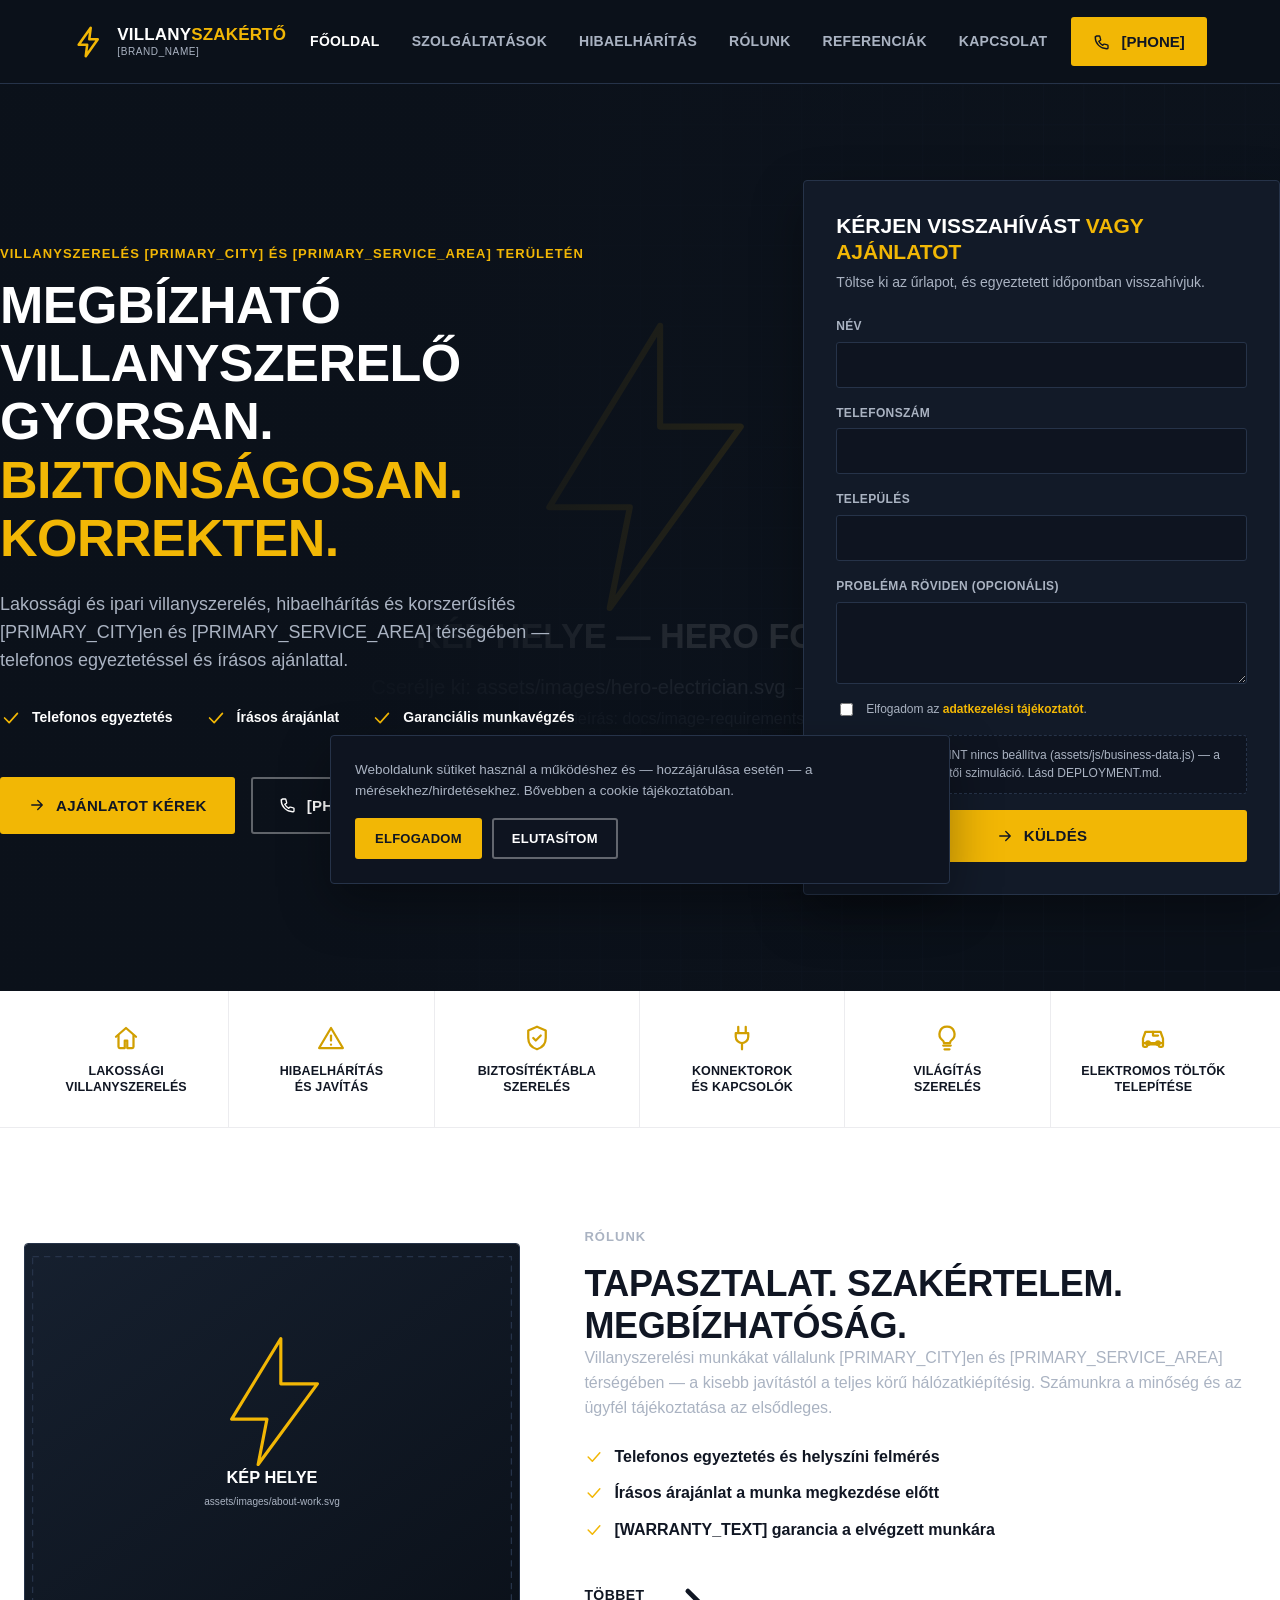
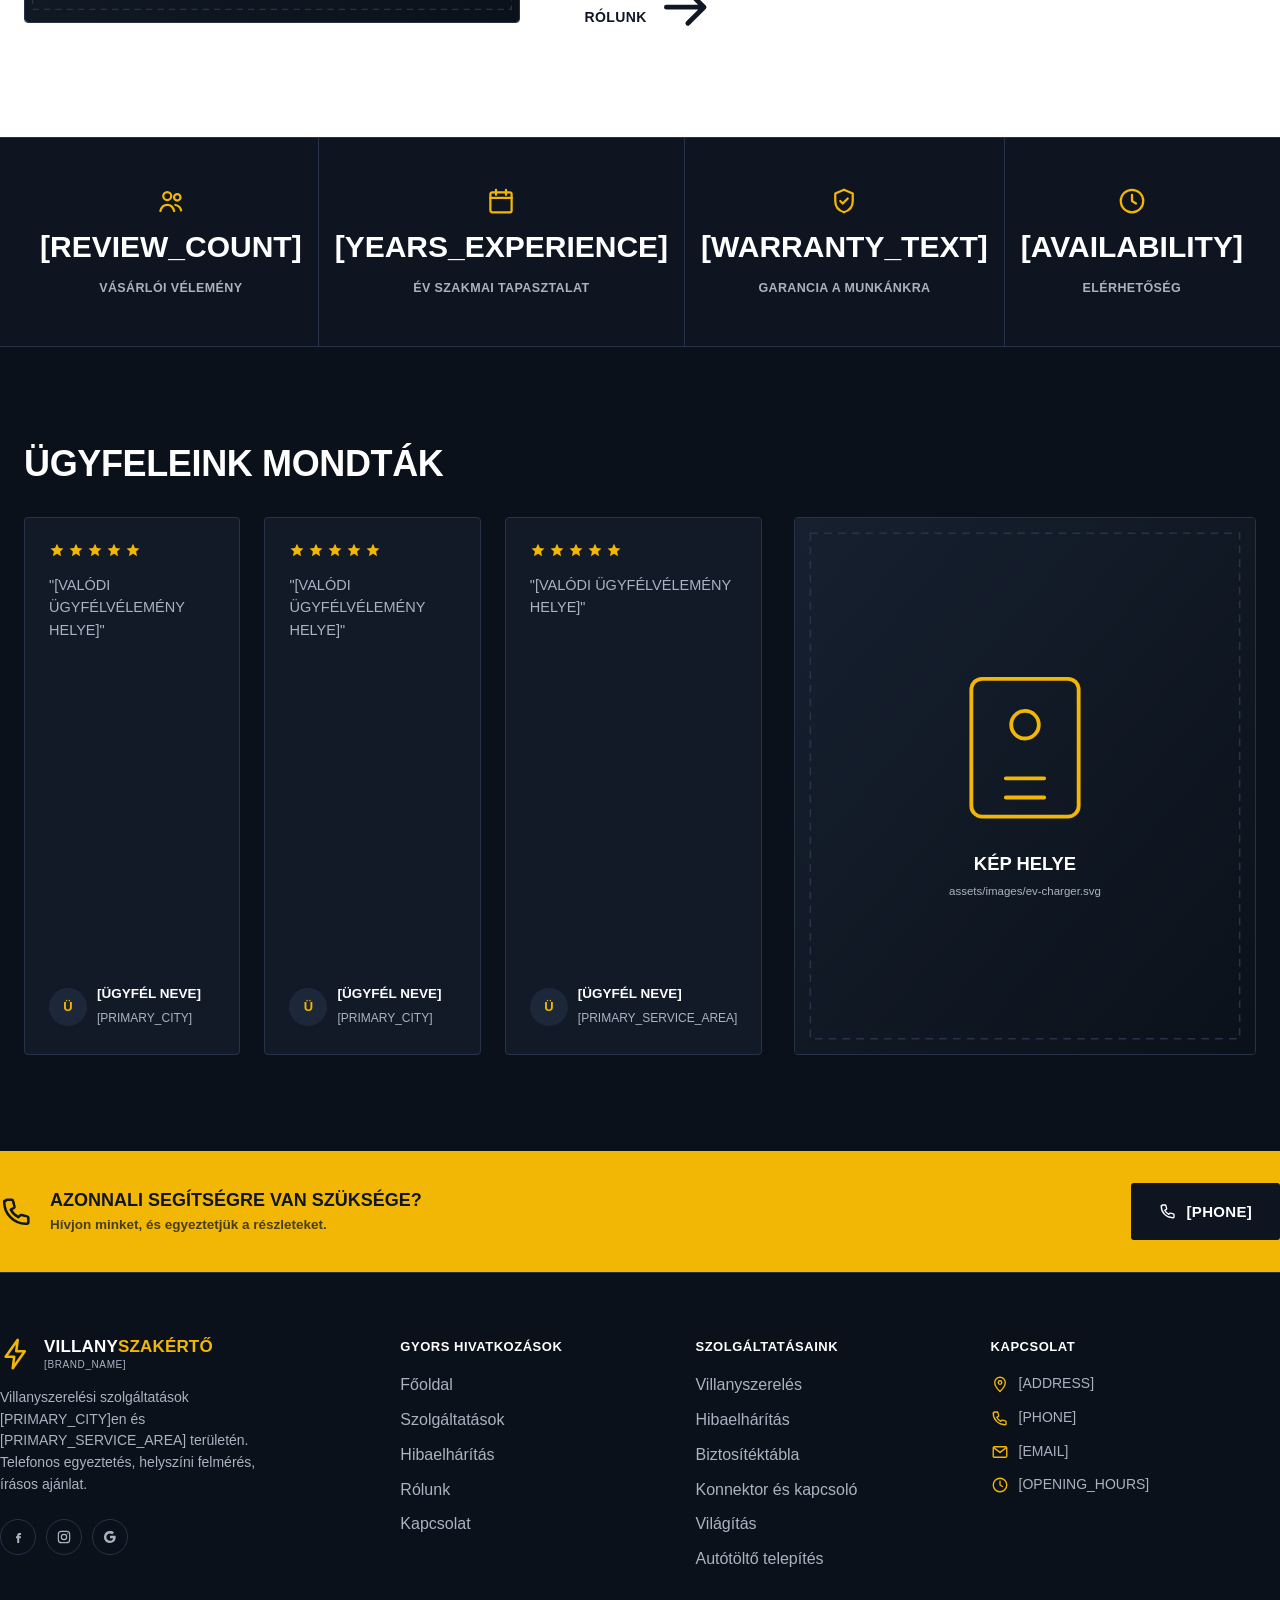
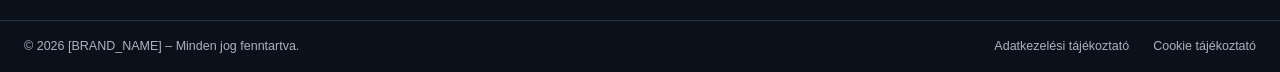
==== index.html @ 0c4ce2d0 "Initial commit: production-ready villanyszerelő Google Ads landing site Static HTML/CSS/vanilla-JS s" ====
<!DOCTYPE html>
<html lang="hu" class="no-js">
<head>
    <meta charset="UTF-8">
    <meta name="viewport" content="width=device-width, initial-scale=1">
    <title>Villanyszerelő [PRIMARY_CITY] | [BRAND_NAME]</title>
    <meta name="description" content="Megbízható villanyszerelés [PRIMARY_CITY]en és [PRIMARY_SERVICE_AREA] területén. Lakossági és ipari munkák, hibaelhárítás. Kérjen ajánlatot vagy hívjon minket.">
    <link rel="canonical" href="https://[DOMAIN]/">
    <meta name="robots" content="index,follow">
    <meta property="og:type" content="website">
    <meta property="og:title" content="Villanyszerelő [PRIMARY_CITY] | [BRAND_NAME]">
    <meta property="og:description" content="Megbízható villanyszerelés [PRIMARY_CITY]en és [PRIMARY_SERVICE_AREA] területén. Lakossági és ipari munkák, hibaelhárítás. Kérjen ajánlatot vagy hívjon minket.">
    <meta property="og:url" content="https://[DOMAIN]/">
    <meta property="og:locale" content="hu_HU">
    <meta name="theme-color" content="#0e1420">
    <link rel="icon" href="data:,">
    <link rel="stylesheet" href="/assets/css/styles.css">
    <script>(function(w,d,s,l,i){w[l]=w[l]||[];w[l].push({'gtm.start':new Date().getTime(),event:'gtm.js'});var f=d.getElementsByTagName(s)[0],j=d.createElement(s),dl=l!='dataLayer'?'&l='+l:'';j.async=true;j.src='https://www.googletagmanager.com/gtm.js?id='+i+dl;f.parentNode.insertBefore(j,f);})(window,document,'script','dataLayer','[GTM_ID]');</script>
    <script type="application/ld+json">{
  "@context": "https://schema.org",
  "@type": "Electrician",
  "name": "[BRAND_NAME]",
  "image": "https://[DOMAIN]/assets/images/hero-electrician.jpg",
  "telephone": "[PHONE_TEL]",
  "email": "[EMAIL]",
  "address": {
    "@type": "PostalAddress",
    "streetAddress": "[ADDRESS]",
    "addressLocality": "[PRIMARY_CITY]",
    "addressRegion": "[COUNTY_OR_REGION]",
    "addressCountry": "HU"
  },
  "areaServed": [
    "[PRIMARY_CITY]",
    "[PRIMARY_SERVICE_AREA]"
  ],
  "url": "https://[DOMAIN]/",
  "openingHours": "[OPENING_HOURS]"
}</script>
    <script type="application/ld+json">{
  "@context": "https://schema.org",
  "@type": "WebSite",
  "name": "[BRAND_NAME]",
  "url": "https://[DOMAIN]/"
}</script>
</head>
<body data-page-type="home">
  <a class="skip-link" href="#main">Ugrás a tartalomra</a>
  <noscript><iframe src="https://www.googletagmanager.com/ns.html?id=[GTM_ID]" height="0" width="0" style="display:none;visibility:hidden"></iframe></noscript>
  <header class="site-header">
    <div class="container site-header__inner">
      <a class="brand" href="/" aria-label="[BRAND_NAME] - főoldal">
        <svg class="brand__mark" viewBox="0 0 24 24" fill="none" stroke="currentColor" stroke-width="1.8" stroke-linecap="round" stroke-linejoin="round" aria-hidden="true" focusable="false"><path d="M12.5 2 4 14h6l-1 8 8.5-12h-6z" stroke-linejoin="round"/></svg>
        <span class="brand__text">
          <span class="brand__name">VILLANY<span>SZAKÉRTŐ</span></span>
          <span class="brand__sub">[BRAND_NAME]</span>
        </span>
      </a>
      <nav class="main-nav" aria-label="Fő navigáció">
        <ul class="main-nav__list">
            <li><a href="/" aria-current="page">Főoldal</a></li>
            <li><a href="/#szolgaltatasok">Szolgáltatások</a></li>
            <li><a href="/hibaelharitas/">Hibaelhárítás</a></li>
            <li><a href="/rolunk/">Rólunk</a></li>
            <li><a href="/#referenciak">Referenciák</a></li>
            <li><a href="/kapcsolat/">Kapcsolat</a></li>
        </ul>
      </nav>
      <div class="header-actions">
        <a class="header-phone" href="tel:[PHONE_TEL]" data-track="phone_click" data-location="header">
          <svg viewBox="0 0 24 24" fill="none" stroke="currentColor" stroke-width="1.8" stroke-linecap="round" stroke-linejoin="round" aria-hidden="true" focusable="false"><path d="M4 5c0-.6.4-1 1-1h3.2c.5 0 .9.3 1 .8l1 4a1 1 0 0 1-.3 1L7.6 11a13 13 0 0 0 5.4 5.4l1.2-1.3a1 1 0 0 1 1-.3l4 1c.5.1.8.5.8 1V20c0 .6-.4 1-1 1h-1C10 21 3 14 3 6V5z"/></svg>
          <span class="header-phone__text">[PHONE]</span>
        </a>
        <button type="button" class="nav-toggle" data-nav-toggle aria-expanded="false" aria-controls="mobile-nav" aria-label="Menü megnyitása">
          <svg viewBox="0 0 24 24" fill="none" stroke="currentColor" stroke-width="1.8" stroke-linecap="round" stroke-linejoin="round" aria-hidden="true" focusable="false" class="icon-open"><path d="M3 6h18M3 12h18M3 18h18"/></svg>
          <svg viewBox="0 0 24 24" fill="none" stroke="currentColor" stroke-width="1.8" stroke-linecap="round" stroke-linejoin="round" aria-hidden="true" focusable="false" class="icon-close"><path d="m5 5 14 14M19 5 5 19"/></svg>
        </button>
      </div>
    </div>
  </header>
  <nav id="mobile-nav" class="mobile-nav" data-mobile-nav aria-label="Mobil navigáció">
    <ul class="mobile-nav__list">
      <li><a href="/" aria-current="page">Főoldal</a></li>
            <li><a href="/#szolgaltatasok">Szolgáltatások</a></li>
            <li><a href="/hibaelharitas/">Hibaelhárítás</a></li>
            <li><a href="/rolunk/">Rólunk</a></li>
            <li><a href="/#referenciak">Referenciák</a></li>
            <li><a href="/kapcsolat/">Kapcsolat</a></li>
    </ul>
    <div class="mobile-nav__cta">
      <a class="btn btn--yellow btn--block" href="tel:[PHONE_TEL]" data-track="phone_click" data-location="mobile_nav"><svg viewBox="0 0 24 24" fill="none" stroke="currentColor" stroke-width="1.8" stroke-linecap="round" stroke-linejoin="round" aria-hidden="true" focusable="false"><path d="M4 5c0-.6.4-1 1-1h3.2c.5 0 .9.3 1 .8l1 4a1 1 0 0 1-.3 1L7.6 11a13 13 0 0 0 5.4 5.4l1.2-1.3a1 1 0 0 1 1-.3l4 1c.5.1.8.5.8 1V20c0 .6-.4 1-1 1h-1C10 21 3 14 3 6V5z"/></svg>[PHONE]</a>
      <a class="btn btn--outline btn--block" href="/kapcsolat/" data-track="cta_click" data-location="mobile_nav" data-button-type="quote">Ajánlatot kérek</a>
    </div>
  </nav>
  <main id="main">
  <section class="hero">
    <div class="hero__bg" style="background-image:url('/assets/images/hero-electrician.svg')" role="img" aria-label="Villanyszerelő munka közben egy nyitott biztosítéktáblánál (csere előtti helyőrző kép)"></div>
    <div class="hero__scrim"></div>
    <div class="container hero__inner">
      <div class="hero__content">
        <p class="eyebrow">Villanyszerelés [PRIMARY_CITY] és [PRIMARY_SERVICE_AREA] területén</p>
        <h1 class="hero__headline">Megbízható villanyszerelő<br>gyorsan. <mark>biztonságosan.</mark><br><mark>korrekten.</mark></h1>
        <p class="hero__lead">Lakossági és ipari villanyszerelés, hibaelhárítás és korszerűsítés [PRIMARY_CITY]en és [PRIMARY_SERVICE_AREA] térségében — telefonos egyeztetéssel és írásos ajánlattal.</p>
        <div class="hero__badges">
          <div class="hero__badge"><svg viewBox="0 0 24 24" fill="none" stroke="currentColor" stroke-width="1.8" stroke-linecap="round" stroke-linejoin="round" aria-hidden="true" focusable="false"><path d="m5 12 5 5 9-10"/></svg><span>Telefonos egyeztetés</span></div>
          <div class="hero__badge"><svg viewBox="0 0 24 24" fill="none" stroke="currentColor" stroke-width="1.8" stroke-linecap="round" stroke-linejoin="round" aria-hidden="true" focusable="false"><path d="m5 12 5 5 9-10"/></svg><span>Írásos árajánlat</span></div>
          <div class="hero__badge"><svg viewBox="0 0 24 24" fill="none" stroke="currentColor" stroke-width="1.8" stroke-linecap="round" stroke-linejoin="round" aria-hidden="true" focusable="false"><path d="m5 12 5 5 9-10"/></svg><span>Garanciális munkavégzés</span></div>
        </div>
        <div class="hero__ctas">
          <a class="btn btn--yellow" href="/kapcsolat/" data-track="quote_request" data-location="hero"><svg viewBox="0 0 24 24" fill="none" stroke="currentColor" stroke-width="1.8" stroke-linecap="round" stroke-linejoin="round" aria-hidden="true" focusable="false"><path d="M5 12h14M13 6l6 6-6 6"/></svg>Ajánlatot kérek</a>
          <a class="btn btn--outline" href="tel:[PHONE_TEL]" data-track="phone_click" data-location="hero"><svg viewBox="0 0 24 24" fill="none" stroke="currentColor" stroke-width="1.8" stroke-linecap="round" stroke-linejoin="round" aria-hidden="true" focusable="false"><path d="M4 5c0-.6.4-1 1-1h3.2c.5 0 .9.3 1 .8l1 4a1 1 0 0 1-.3 1L7.6 11a13 13 0 0 0 5.4 5.4l1.2-1.3a1 1 0 0 1 1-.3l4 1c.5.1.8.5.8 1V20c0 .6-.4 1-1 1h-1C10 21 3 14 3 6V5z"/></svg>[PHONE]</a>
        </div>
      </div>
      <div class="hero-panel">
      <p class="hero-panel__title">Kérjen visszahívást <span>vagy ajánlatot</span></p>
      <p class="hero-panel__desc">Töltse ki az űrlapot, és egyeztetett időpontban visszahívjuk.</p>
      <form class="lead-form" id="hero-form" data-lead-form novalidate>
        <div class="form-field">
          <label for="hero-form-name">Név</label>
          <input type="text" id="hero-form-name" name="name" autocomplete="name" required>
          <span class="form-field__error">Adja meg a nevét.</span>
        </div>
        <div class="form-field">
          <label for="hero-form-phone">Telefonszám</label>
          <input type="tel" id="hero-form-phone" name="phone" inputmode="tel" autocomplete="tel" required>
          <span class="form-field__error">Adja meg a telefonszámát.</span>
        </div>
        <div class="form-field">
          <label for="hero-form-city">Település</label>
          <input type="text" id="hero-form-city" name="city" autocomplete="address-level2">
        </div>
        <div class="form-field">
          <label for="hero-form-message">Probléma röviden (opcionális)</label>
          <textarea id="hero-form-message" name="message" rows="3"></textarea>
        </div>
        <label class="form-consent">
          <input type="checkbox" name="consent" required>
          <span>Elfogadom az <a href="/adatvedelem/">adatkezelési tájékoztatót</a>.</span>
        </label>
        <div class="form-note" data-form-devnote>⚠ FORM_ENDPOINT nincs beállítva (assets/js/business-data.js) — a küldés csak fejlesztői szimuláció. Lásd DEPLOYMENT.md.</div>
        <div class="form-status" data-form-status role="status" aria-live="polite"></div>
        <button type="submit" class="btn btn--yellow btn--block"><svg viewBox="0 0 24 24" fill="none" stroke="currentColor" stroke-width="1.8" stroke-linecap="round" stroke-linejoin="round" aria-hidden="true" focusable="false"><path d="M5 12h14M13 6l6 6-6 6"/></svg>Küldés</button>
      </form>
    </div>
    </div>
  </section>

  <section class="service-strip" id="szolgaltatasok">
    <div class="container">
      <div class="service-strip__grid">
        <a class="service-strip__item" href="/villanyszereles/" data-track="service_click" data-service="villanyszereles" data-location="service_strip">
          <svg viewBox="0 0 24 24" fill="none" stroke="currentColor" stroke-width="1.8" stroke-linecap="round" stroke-linejoin="round" aria-hidden="true" focusable="false"><path d="M4 11 12 4l8 7"/><path d="M6 10v9a1 1 0 0 0 1 1h4v-6h2v6h4a1 1 0 0 0 1-1v-9"/></svg>
          <span>LAKOSSÁGI<br>VILLANYSZERELÉS</span>
        </a>
        <a class="service-strip__item" href="/hibaelharitas/" data-track="service_click" data-service="hibaelharitas" data-location="service_strip">
          <svg viewBox="0 0 24 24" fill="none" stroke="currentColor" stroke-width="1.8" stroke-linecap="round" stroke-linejoin="round" aria-hidden="true" focusable="false"><path d="M12 4 2.5 20h19L12 4z" stroke-linejoin="round"/><path d="M12 10v4"/><path d="M12 17.2v.1"/></svg>
          <span>HIBAELHÁRÍTÁS<br>ÉS JAVÍTÁS</span>
        </a>
        <a class="service-strip__item" href="/biztositektabla/" data-track="service_click" data-service="biztositektabla" data-location="service_strip">
          <svg viewBox="0 0 24 24" fill="none" stroke="currentColor" stroke-width="1.8" stroke-linecap="round" stroke-linejoin="round" aria-hidden="true" focusable="false"><path d="M12 3l7 3v6c0 4.6-3 7.8-7 9-4-1.2-7-4.4-7-9V6z"/><path d="m9 12 2 2 4-4"/></svg>
          <span>BIZTOSÍTÉKTÁBLA<br>SZERELÉS</span>
        </a>
        <a class="service-strip__item" href="/konnektor-kapcsolo/" data-track="service_click" data-service="konnektor-kapcsolo" data-location="service_strip">
          <svg viewBox="0 0 24 24" fill="none" stroke="currentColor" stroke-width="1.8" stroke-linecap="round" stroke-linejoin="round" aria-hidden="true" focusable="false"><path d="M9 3v5M15 3v5M7 8h10v3a5 5 0 0 1-10 0V8z"/><path d="M12 16v5"/></svg>
          <span>KONNEKTOROK<br>ÉS KAPCSOLÓK</span>
        </a>
        <a class="service-strip__item" href="/vilagitas/" data-track="service_click" data-service="vilagitas" data-location="service_strip">
          <svg viewBox="0 0 24 24" fill="none" stroke="currentColor" stroke-width="1.8" stroke-linecap="round" stroke-linejoin="round" aria-hidden="true" focusable="false"><path d="M9 18h6M10 21h4"/><path d="M12 3a6 6 0 0 0-3.5 10.9c.6.4 1 1.1 1 1.9V16h5v-.2c0-.8.4-1.5 1-1.9A6 6 0 0 0 12 3z"/></svg>
          <span>VILÁGÍTÁS<br>SZERELÉS</span>
        </a>
        <a class="service-strip__item" href="/elektromos-auto-tolto/" data-track="service_click" data-service="elektromos-auto-tolto" data-location="service_strip">
          <svg viewBox="0 0 24 24" fill="none" stroke="currentColor" stroke-width="1.8" stroke-linecap="round" stroke-linejoin="round" aria-hidden="true" focusable="false"><path d="M4 16v-3.5L6 7h12l2 5.5V16"/><path d="M4 16h16v2a1 1 0 0 1-1 1h-1.5a1 1 0 0 1-1-1v-1h-9v1a1 1 0 0 1-1 1H5a1 1 0 0 1-1-1z"/><circle cx="8" cy="16" r="1.4"/><circle cx="16" cy="16" r="1.4"/><path d="M12 7v3h4"/></svg>
          <span>ELEKTROMOS TÖLTŐK<br>TELEPÍTÉSE</span>
        </a>
      </div>
    </div>
  </section>

  <section class="section" aria-labelledby="about-heading">
    <div class="container about-grid">
      <div class="about-grid__media">
        <img src="/assets/images/about-work.svg" alt="Villanyszerelő dolgozik egy nyitott kapcsolószekrénynél" width="640" height="480" loading="lazy">
      </div>
      <div class="about-grid__body">
        <p class="eyebrow">Rólunk</p>
        <h2 class="section-title" id="about-heading">Tapasztalat. Szakértelem.<br>Megbízhatóság.</h2>
        <p>Villanyszerelési munkákat vállalunk [PRIMARY_CITY]en és [PRIMARY_SERVICE_AREA] térségében — a kisebb javítástól a teljes körű hálózatkiépítésig. Számunkra a minőség és az ügyfél tájékoztatása az elsődleges.</p>
        <ul class="check-list">
          <li><svg viewBox="0 0 24 24" fill="none" stroke="currentColor" stroke-width="1.8" stroke-linecap="round" stroke-linejoin="round" aria-hidden="true" focusable="false"><path d="m5 12 5 5 9-10"/></svg><span>Telefonos egyeztetés és helyszíni felmérés</span></li>
          <li><svg viewBox="0 0 24 24" fill="none" stroke="currentColor" stroke-width="1.8" stroke-linecap="round" stroke-linejoin="round" aria-hidden="true" focusable="false"><path d="m5 12 5 5 9-10"/></svg><span>Írásos árajánlat a munka megkezdése előtt</span></li>
          <li><svg viewBox="0 0 24 24" fill="none" stroke="currentColor" stroke-width="1.8" stroke-linecap="round" stroke-linejoin="round" aria-hidden="true" focusable="false"><path d="m5 12 5 5 9-10"/></svg><span>[WARRANTY_TEXT] garancia a elvégzett munkára</span></li>
        </ul>
        <a class="text-link text-link--dark" href="/rolunk/">Többet rólunk <svg viewBox="0 0 24 24" fill="none" stroke="currentColor" stroke-width="1.8" stroke-linecap="round" stroke-linejoin="round" aria-hidden="true" focusable="false"><path d="M5 12h14M13 6l6 6-6 6"/></svg></a>
      </div>
    </div>
  </section>

  <section class="stats-row" aria-label="Számokban">
    <div class="container">
      <div class="stats-row__grid">
        <div class="stats-row__item"><svg viewBox="0 0 24 24" fill="none" stroke="currentColor" stroke-width="1.8" stroke-linecap="round" stroke-linejoin="round" aria-hidden="true" focusable="false"><circle cx="9" cy="8" r="3.2"/><path d="M3.5 20c.8-3.3 3-5 5.5-5s4.7 1.7 5.5 5"/><circle cx="17" cy="9" r="2.6"/><path d="M15.5 15.2c2.3.3 4 1.8 4.6 4.3"/></svg><span class="stats-row__number">[REVIEW_COUNT]</span><span class="stats-row__label">Vásárlói vélemény</span></div>
        <div class="stats-row__item"><svg viewBox="0 0 24 24" fill="none" stroke="currentColor" stroke-width="1.8" stroke-linecap="round" stroke-linejoin="round" aria-hidden="true" focusable="false"><rect x="3.5" y="5" width="17" height="16" rx="1.5"/><path d="M3.5 9.5h17M8 3v4M16 3v4"/></svg><span class="stats-row__number">[YEARS_EXPERIENCE]</span><span class="stats-row__label">Év szakmai tapasztalat</span></div>
        <div class="stats-row__item"><svg viewBox="0 0 24 24" fill="none" stroke="currentColor" stroke-width="1.8" stroke-linecap="round" stroke-linejoin="round" aria-hidden="true" focusable="false"><path d="M12 3l7 3v6c0 4.6-3 7.8-7 9-4-1.2-7-4.4-7-9V6z"/><path d="m9 12 2 2 4-4"/></svg><span class="stats-row__number">[WARRANTY_TEXT]</span><span class="stats-row__label">Garancia a munkánkra</span></div>
        <div class="stats-row__item"><svg viewBox="0 0 24 24" fill="none" stroke="currentColor" stroke-width="1.8" stroke-linecap="round" stroke-linejoin="round" aria-hidden="true" focusable="false"><circle cx="12" cy="12" r="9"/><path d="M12 7v5l3.2 2"/></svg><span class="stats-row__number">[AVAILABILITY]</span><span class="stats-row__label">Elérhetőség</span></div>
      </div>
    </div>
  </section>

  <section class="section testimonials" id="referenciak" aria-labelledby="testimonials-heading">
    <div class="container">
      <div class="section-head">
        <h2 class="section-title section-title--light" id="testimonials-heading">Ügyfeleink mondták</h2>
      </div>
      <div class="testimonials__layout">
        <div class="testimonials__cards">
          <div class="testimonial-card">
              <div class="testimonial-card__stars"><svg viewBox="0 0 24 24" fill="currentColor" aria-hidden="true" focusable="false"><path d="M12 2.5l2.9 6.4 6.9.7-5.2 4.7 1.5 6.9L12 17.8 5.9 21.2l1.5-6.9-5.2-4.7 6.9-.7z"/></svg><svg viewBox="0 0 24 24" fill="currentColor" aria-hidden="true" focusable="false"><path d="M12 2.5l2.9 6.4 6.9.7-5.2 4.7 1.5 6.9L12 17.8 5.9 21.2l1.5-6.9-5.2-4.7 6.9-.7z"/></svg><svg viewBox="0 0 24 24" fill="currentColor" aria-hidden="true" focusable="false"><path d="M12 2.5l2.9 6.4 6.9.7-5.2 4.7 1.5 6.9L12 17.8 5.9 21.2l1.5-6.9-5.2-4.7 6.9-.7z"/></svg><svg viewBox="0 0 24 24" fill="currentColor" aria-hidden="true" focusable="false"><path d="M12 2.5l2.9 6.4 6.9.7-5.2 4.7 1.5 6.9L12 17.8 5.9 21.2l1.5-6.9-5.2-4.7 6.9-.7z"/></svg><svg viewBox="0 0 24 24" fill="currentColor" aria-hidden="true" focusable="false"><path d="M12 2.5l2.9 6.4 6.9.7-5.2 4.7 1.5 6.9L12 17.8 5.9 21.2l1.5-6.9-5.2-4.7 6.9-.7z"/></svg></div>
              <p class="testimonial-card__quote">"[VALÓDI ÜGYFÉLVÉLEMÉNY HELYE]"</p>
              <div class="testimonial-card__author">
                <span class="testimonial-card__avatar" aria-hidden="true">Ü</span>
                <span>
                  <span class="testimonial-card__name" style="display:block">[ÜGYFÉL NEVE]</span>
                  <span class="testimonial-card__loc">[PRIMARY_CITY]</span>
                </span>
              </div>
            </div>
          <div class="testimonial-card">
              <div class="testimonial-card__stars"><svg viewBox="0 0 24 24" fill="currentColor" aria-hidden="true" focusable="false"><path d="M12 2.5l2.9 6.4 6.9.7-5.2 4.7 1.5 6.9L12 17.8 5.9 21.2l1.5-6.9-5.2-4.7 6.9-.7z"/></svg><svg viewBox="0 0 24 24" fill="currentColor" aria-hidden="true" focusable="false"><path d="M12 2.5l2.9 6.4 6.9.7-5.2 4.7 1.5 6.9L12 17.8 5.9 21.2l1.5-6.9-5.2-4.7 6.9-.7z"/></svg><svg viewBox="0 0 24 24" fill="currentColor" aria-hidden="true" focusable="false"><path d="M12 2.5l2.9 6.4 6.9.7-5.2 4.7 1.5 6.9L12 17.8 5.9 21.2l1.5-6.9-5.2-4.7 6.9-.7z"/></svg><svg viewBox="0 0 24 24" fill="currentColor" aria-hidden="true" focusable="false"><path d="M12 2.5l2.9 6.4 6.9.7-5.2 4.7 1.5 6.9L12 17.8 5.9 21.2l1.5-6.9-5.2-4.7 6.9-.7z"/></svg><svg viewBox="0 0 24 24" fill="currentColor" aria-hidden="true" focusable="false"><path d="M12 2.5l2.9 6.4 6.9.7-5.2 4.7 1.5 6.9L12 17.8 5.9 21.2l1.5-6.9-5.2-4.7 6.9-.7z"/></svg></div>
              <p class="testimonial-card__quote">"[VALÓDI ÜGYFÉLVÉLEMÉNY HELYE]"</p>
              <div class="testimonial-card__author">
                <span class="testimonial-card__avatar" aria-hidden="true">Ü</span>
                <span>
                  <span class="testimonial-card__name" style="display:block">[ÜGYFÉL NEVE]</span>
                  <span class="testimonial-card__loc">[PRIMARY_CITY]</span>
                </span>
              </div>
            </div>
          <div class="testimonial-card">
              <div class="testimonial-card__stars"><svg viewBox="0 0 24 24" fill="currentColor" aria-hidden="true" focusable="false"><path d="M12 2.5l2.9 6.4 6.9.7-5.2 4.7 1.5 6.9L12 17.8 5.9 21.2l1.5-6.9-5.2-4.7 6.9-.7z"/></svg><svg viewBox="0 0 24 24" fill="currentColor" aria-hidden="true" focusable="false"><path d="M12 2.5l2.9 6.4 6.9.7-5.2 4.7 1.5 6.9L12 17.8 5.9 21.2l1.5-6.9-5.2-4.7 6.9-.7z"/></svg><svg viewBox="0 0 24 24" fill="currentColor" aria-hidden="true" focusable="false"><path d="M12 2.5l2.9 6.4 6.9.7-5.2 4.7 1.5 6.9L12 17.8 5.9 21.2l1.5-6.9-5.2-4.7 6.9-.7z"/></svg><svg viewBox="0 0 24 24" fill="currentColor" aria-hidden="true" focusable="false"><path d="M12 2.5l2.9 6.4 6.9.7-5.2 4.7 1.5 6.9L12 17.8 5.9 21.2l1.5-6.9-5.2-4.7 6.9-.7z"/></svg><svg viewBox="0 0 24 24" fill="currentColor" aria-hidden="true" focusable="false"><path d="M12 2.5l2.9 6.4 6.9.7-5.2 4.7 1.5 6.9L12 17.8 5.9 21.2l1.5-6.9-5.2-4.7 6.9-.7z"/></svg></div>
              <p class="testimonial-card__quote">"[VALÓDI ÜGYFÉLVÉLEMÉNY HELYE]"</p>
              <div class="testimonial-card__author">
                <span class="testimonial-card__avatar" aria-hidden="true">Ü</span>
                <span>
                  <span class="testimonial-card__name" style="display:block">[ÜGYFÉL NEVE]</span>
                  <span class="testimonial-card__loc">[PRIMARY_SERVICE_AREA]</span>
                </span>
              </div>
            </div>
        </div>
        <div class="testimonials__media">
          <img src="/assets/images/ev-charger.svg" alt="Falra szerelt elektromos autó töltő" width="480" height="560" loading="lazy">
        </div>
      </div>
    </div>
  </section>

  <section class="contact-strip">
    <div class="container contact-strip__inner">
      <div class="contact-strip__msg">
        <svg viewBox="0 0 24 24" fill="none" stroke="currentColor" stroke-width="1.8" stroke-linecap="round" stroke-linejoin="round" aria-hidden="true" focusable="false"><path d="M4 5c0-.6.4-1 1-1h3.2c.5 0 .9.3 1 .8l1 4a1 1 0 0 1-.3 1L7.6 11a13 13 0 0 0 5.4 5.4l1.2-1.3a1 1 0 0 1 1-.3l4 1c.5.1.8.5.8 1V20c0 .6-.4 1-1 1h-1C10 21 3 14 3 6V5z"/></svg>
        <div>
          <p class="contact-strip__title">Azonnali segítségre van szüksége?</p>
          <p class="contact-strip__sub">Hívjon minket, és egyeztetjük a részleteket.</p>
        </div>
      </div>
      <a class="btn btn--dark" href="tel:[PHONE_TEL]" data-track="phone_click" data-location="contact_band">
        <svg viewBox="0 0 24 24" fill="none" stroke="currentColor" stroke-width="1.8" stroke-linecap="round" stroke-linejoin="round" aria-hidden="true" focusable="false"><path d="M4 5c0-.6.4-1 1-1h3.2c.5 0 .9.3 1 .8l1 4a1 1 0 0 1-.3 1L7.6 11a13 13 0 0 0 5.4 5.4l1.2-1.3a1 1 0 0 1 1-.3l4 1c.5.1.8.5.8 1V20c0 .6-.4 1-1 1h-1C10 21 3 14 3 6V5z"/></svg>[PHONE]
      </a>
    </div>
  </section>
  
  </main>
  <footer class="site-footer" data-page-type-holder>
    <div class="container footer-top">
      <div class="footer-grid">
        <div>
          <a class="brand" href="/" aria-label="[BRAND_NAME] - főoldal">
            <svg class="brand__mark" viewBox="0 0 24 24" fill="none" stroke="currentColor" stroke-width="1.8" stroke-linecap="round" stroke-linejoin="round" aria-hidden="true" focusable="false"><path d="M12.5 2 4 14h6l-1 8 8.5-12h-6z" stroke-linejoin="round"/></svg>
            <span class="brand__text">
              <span class="brand__name">VILLANY<span>SZAKÉRTŐ</span></span>
              <span class="brand__sub">[BRAND_NAME]</span>
            </span>
          </a>
          <p class="footer-brand__desc">Villanyszerelési szolgáltatások [PRIMARY_CITY]en és [PRIMARY_SERVICE_AREA] területén. Telefonos egyeztetés, helyszíni felmérés, írásos ajánlat.</p>
          <div class="footer-social">
            <a href="[FACEBOOK_URL]" aria-label="Facebook"><svg viewBox="0 0 24 24" fill="none" stroke="currentColor" stroke-width="1.8" stroke-linecap="round" stroke-linejoin="round" aria-hidden="true" focusable="false"><path d="M14 9h2.5V6H14c-1.9 0-3.2 1.4-3.2 3.4V11H9v3h1.8v7h3v-7h2.3l.4-3h-2.7V9.6c0-.4.2-.6.7-.6z" stroke="none" fill="currentColor"/></svg></a>
            <a href="[INSTAGRAM_URL]" aria-label="Instagram"><svg viewBox="0 0 24 24" fill="none" stroke="currentColor" stroke-width="1.8" stroke-linecap="round" stroke-linejoin="round" aria-hidden="true" focusable="false"><rect x="3.5" y="3.5" width="17" height="17" rx="4.5"/><circle cx="12" cy="12" r="4"/><circle cx="17" cy="7" r="0.8" fill="currentColor" stroke="none"/></svg></a>
            <a href="[GOOGLE_REVIEWS_URL]" aria-label="Google vélemények"><svg viewBox="0 0 24 24" fill="none" stroke="currentColor" stroke-width="1.8" stroke-linecap="round" stroke-linejoin="round" aria-hidden="true" focusable="false"><path d="M20.5 12.2c0-.7-.06-1.4-.18-2H12v3.8h4.8a4.1 4.1 0 0 1-1.8 2.7v2.2h2.9c1.7-1.6 2.6-3.9 2.6-6.7z" stroke="none" fill="currentColor"/><path d="M12 21c2.4 0 4.5-.8 6-2.1l-2.9-2.2c-.8.5-1.9.9-3.1.9-2.4 0-4.4-1.6-5.1-3.7H3.9v2.3A9 9 0 0 0 12 21z" stroke="none" fill="currentColor"/><path d="M6.9 13.9a5.4 5.4 0 0 1 0-3.8V7.8H3.9a9 9 0 0 0 0 8.4z" stroke="none" fill="currentColor"/><path d="M12 6.6c1.3 0 2.5.5 3.4 1.3l2.6-2.6C16.5 3.7 14.4 3 12 3a9 9 0 0 0-8.1 4.8l3 2.3C7.6 8.2 9.6 6.6 12 6.6z" stroke="none" fill="currentColor"/></svg></a>
          </div>
        </div>
        <div>
          <p class="footer-heading">Gyors hivatkozások</p>
          <ul class="footer-links">
              <li><a href="/">Főoldal</a></li>
              <li><a href="/#szolgaltatasok">Szolgáltatások</a></li>
              <li><a href="/hibaelharitas/">Hibaelhárítás</a></li>
              <li><a href="/rolunk/">Rólunk</a></li>
              <li><a href="/kapcsolat/">Kapcsolat</a></li>
          </ul>
        </div>
        <div>
          <p class="footer-heading">Szolgáltatásaink</p>
          <ul class="footer-links">
              <li><a href="/villanyszereles/" data-track="service_click" data-service="villanyszereles" data-location="footer">Villanyszerelés</a></li>
              <li><a href="/hibaelharitas/" data-track="service_click" data-service="hibaelharitas" data-location="footer">Hibaelhárítás</a></li>
              <li><a href="/biztositektabla/" data-track="service_click" data-service="biztositektabla" data-location="footer">Biztosítéktábla</a></li>
              <li><a href="/konnektor-kapcsolo/" data-track="service_click" data-service="konnektor-kapcsolo" data-location="footer">Konnektor és kapcsoló</a></li>
              <li><a href="/vilagitas/" data-track="service_click" data-service="vilagitas" data-location="footer">Világítás</a></li>
              <li><a href="/elektromos-auto-tolto/" data-track="service_click" data-service="elektromos-auto-tolto" data-location="footer">Autótöltő telepítés</a></li>
          </ul>
        </div>
        <div>
          <p class="footer-heading">Kapcsolat</p>
          <ul class="footer-contact">
            <li><svg viewBox="0 0 24 24" fill="none" stroke="currentColor" stroke-width="1.8" stroke-linecap="round" stroke-linejoin="round" aria-hidden="true" focusable="false"><path d="M12 22s7-6.6 7-12a7 7 0 1 0-14 0c0 5.4 7 12 7 12z"/><circle cx="12" cy="10" r="2.4"/></svg><span>[ADDRESS]</span></li>
            <li><svg viewBox="0 0 24 24" fill="none" stroke="currentColor" stroke-width="1.8" stroke-linecap="round" stroke-linejoin="round" aria-hidden="true" focusable="false"><path d="M4 5c0-.6.4-1 1-1h3.2c.5 0 .9.3 1 .8l1 4a1 1 0 0 1-.3 1L7.6 11a13 13 0 0 0 5.4 5.4l1.2-1.3a1 1 0 0 1 1-.3l4 1c.5.1.8.5.8 1V20c0 .6-.4 1-1 1h-1C10 21 3 14 3 6V5z"/></svg><a href="tel:[PHONE_TEL]" data-track="phone_click" data-location="footer">[PHONE]</a></li>
            <li><svg viewBox="0 0 24 24" fill="none" stroke="currentColor" stroke-width="1.8" stroke-linecap="round" stroke-linejoin="round" aria-hidden="true" focusable="false"><rect x="3" y="5" width="18" height="14" rx="1.5"/><path d="m4 6.5 8 6 8-6"/></svg><a href="mailto:[EMAIL]" data-track="email_click" data-location="footer">[EMAIL]</a></li>
            <li><svg viewBox="0 0 24 24" fill="none" stroke="currentColor" stroke-width="1.8" stroke-linecap="round" stroke-linejoin="round" aria-hidden="true" focusable="false"><circle cx="12" cy="12" r="9"/><path d="M12 7v5l3.2 2"/></svg><span>[OPENING_HOURS]</span></li>
          </ul>
        </div>
      </div>
    </div>
    <div class="footer-bottom">
      <div class="container footer-bottom__inner">
        <p>© <span data-current-year>2026</span> [BRAND_NAME] – Minden jog fenntartva.</p>
        <div class="footer-bottom__links">
          <a href="/adatvedelem/">Adatkezelési tájékoztató</a>
          <a href="/cookie-tajekoztato/">Cookie tájékoztató</a>
        </div>
      </div>
    </div>
  </footer>
  <div class="mobile-sticky-bar">
    <a class="mobile-sticky-bar__call" href="tel:[PHONE_TEL]" data-track="phone_click" data-location="mobile_sticky"><svg viewBox="0 0 24 24" fill="none" stroke="currentColor" stroke-width="1.8" stroke-linecap="round" stroke-linejoin="round" aria-hidden="true" focusable="false"><path d="M4 5c0-.6.4-1 1-1h3.2c.5 0 .9.3 1 .8l1 4a1 1 0 0 1-.3 1L7.6 11a13 13 0 0 0 5.4 5.4l1.2-1.3a1 1 0 0 1 1-.3l4 1c.5.1.8.5.8 1V20c0 .6-.4 1-1 1h-1C10 21 3 14 3 6V5z"/></svg>Hívás</a>
    <a class="mobile-sticky-bar__quote" href="/kapcsolat/" data-track="cta_click" data-location="mobile_sticky" data-button-type="quote"><svg viewBox="0 0 24 24" fill="none" stroke="currentColor" stroke-width="1.8" stroke-linecap="round" stroke-linejoin="round" aria-hidden="true" focusable="false"><path d="m4 4 16 8-16 8 3-8z"/></svg>Ajánlatkérés</a>
  </div>
  <div class="consent-banner" data-consent-banner role="dialog" aria-label="Süti beállítások">
    <p>Weboldalunk sütiket használ a működéshez és — hozzájárulása esetén — a mérésekhez/hirdetésekhez. Bővebben a <a href="/cookie-tajekoztato/">cookie tájékoztatóban</a>.</p>
    <div class="consent-banner__actions">
      <button type="button" class="btn btn--yellow btn--sm" data-consent-accept>Elfogadom</button>
      <button type="button" class="btn btn--outline btn--sm" data-consent-decline>Elutasítom</button>
    </div>
  </div>
  <script src="/assets/js/business-data.js"></script>
  <script src="/assets/js/tracking.js"></script>
  <script src="/assets/js/app.js"></script>
  <script>var y=document.querySelector('[data-current-year]');if(y)y.textContent=new Date().getFullYear();</script>
</body>
</html>
---- assets/css/styles.css ----
/* =========================================================
   VILLANYSZERELŐ — GOOGLE ADS LANDING SITE
   Design tokens
   ========================================================= */
:root {
  --navy-950: #0b111a;
  --navy-900: #0e1420;
  --navy-850: #121a28;
  --navy-800: #16202f;
  --navy-700: #1c2739;
  --navy-border: #263349;
  --yellow-500: #f2b705;
  --yellow-400: #f7c928;
  --yellow-600: #d19f00;
  --white: #ffffff;
  --off-white: #f6f7f9;
  --ink: #101623;
  --text-muted-dark: #aab3c2;
  --text-muted-light: #5b6472;
  --success: #2f9e44;
  --error: #d64545;

  --font-base: -apple-system, BlinkMacSystemFont, "Segoe UI", Roboto, Helvetica, Arial, sans-serif;

  --container-max: 1280px;
  --radius-sm: 3px;
  --radius-md: 4px;
  --shadow-panel: 0 20px 50px rgba(0, 0, 0, 0.35);

  --space-1: 4px;
  --space-2: 8px;
  --space-3: 12px;
  --space-4: 16px;
  --space-5: 24px;
  --space-6: 32px;
  --space-7: 48px;
  --space-8: 64px;
  --space-9: 96px;
}

/* =========================================================
   Reset
   ========================================================= */
*, *::before, *::after { box-sizing: border-box; }
html { scroll-behavior: smooth; }
body {
  margin: 0;
  font-family: var(--font-base);
  color: var(--ink);
  background: var(--white);
  line-height: 1.55;
  -webkit-font-smoothing: antialiased;
}
img { max-width: 100%; display: block; }
a { color: inherit; text-decoration: none; }
button { font-family: inherit; cursor: pointer; }
ul, ol.breadcrumb__list { margin: 0; padding: 0; list-style: none; }
h1, h2, h3, h4, p { margin: 0; }
input, textarea, select { font-family: inherit; font-size: 16px; }

:focus-visible {
  outline: 3px solid var(--yellow-500);
  outline-offset: 2px;
}

.container {
  max-width: var(--container-max);
  margin: 0 auto;
  padding: 0 var(--space-5);
}
@media (max-width: 640px) {
  .container { padding: 0 var(--space-4); }
}

.visually-hidden {
  position: absolute;
  width: 1px; height: 1px;
  padding: 0; margin: -1px;
  overflow: hidden;
  clip: rect(0,0,0,0);
  white-space: nowrap;
  border: 0;
}

.skip-link {
  position: absolute;
  left: 8px; top: -60px;
  background: var(--yellow-500);
  color: var(--ink);
  padding: 10px 16px;
  font-weight: 700;
  border-radius: var(--radius-sm);
  z-index: 1000;
  transition: top .15s ease;
}
.skip-link:focus { top: 8px; }

/* =========================================================
   Typography helpers
   ========================================================= */
.eyebrow {
  display: inline-block;
  font-size: 13px;
  font-weight: 800;
  letter-spacing: 0.08em;
  text-transform: uppercase;
  color: var(--yellow-500);
  margin-bottom: var(--space-3);
}
.section-title {
  font-size: clamp(26px, 3vw, 36px);
  font-weight: 800;
  letter-spacing: -0.01em;
  color: var(--ink);
  text-transform: uppercase;
  line-height: 1.15;
}
.section-title--light { color: var(--white); }
.section-subtitle {
  color: var(--text-muted-light);
  font-size: 17px;
  max-width: 640px;
}
.section-subtitle--light { color: var(--text-muted-dark); }
.section-head { margin-bottom: var(--space-6); }
.section-head--center { text-align: center; margin-left: auto; margin-right: auto; }

/* =========================================================
   Buttons
   ========================================================= */
.btn {
  display: inline-flex;
  align-items: center;
  gap: 10px;
  padding: 15px 26px;
  font-weight: 800;
  font-size: 15px;
  letter-spacing: 0.02em;
  text-transform: uppercase;
  border-radius: var(--radius-sm);
  border: 2px solid transparent;
  transition: transform .12s ease, background .15s ease, border-color .15s ease;
  white-space: nowrap;
}
.btn:hover { transform: translateY(-1px); }
.btn svg { width: 18px; height: 18px; flex: none; }

.btn--yellow {
  background: var(--yellow-500);
  color: var(--ink);
}
.btn--yellow:hover { background: var(--yellow-400); }

.btn--dark {
  background: var(--navy-900);
  color: var(--white);
}
.btn--dark:hover { background: var(--navy-700); }

.btn--outline {
  background: transparent;
  color: var(--white);
  border-color: rgba(255,255,255,0.35);
}
.btn--outline:hover { border-color: var(--yellow-500); color: var(--yellow-500); }

.btn--block { width: 100%; justify-content: center; }
.btn--sm { padding: 11px 18px; font-size: 13px; }

.text-link {
  display: inline-flex;
  align-items: center;
  gap: 6px;
  font-weight: 800;
  font-size: 14px;
  text-transform: uppercase;
  letter-spacing: 0.03em;
  color: var(--yellow-500);
  border-bottom: 2px solid transparent;
}
.text-link:hover { border-color: var(--yellow-500); }
.text-link--dark { color: var(--ink); }

/* =========================================================
   Header
   ========================================================= */
.site-header {
  background: var(--navy-950);
  border-bottom: 1px solid var(--navy-border);
  position: sticky;
  top: 0;
  z-index: 500;
  height: 84px;
  display: flex;
  align-items: center;
}
.site-header__inner {
  display: flex;
  align-items: center;
  justify-content: space-between;
  gap: var(--space-5);
}
.brand { display: flex; align-items: center; gap: 10px; }
.brand__mark {
  width: 34px; height: 34px;
  flex: none;
  color: var(--yellow-500);
}
.brand__text { display: flex; flex-direction: column; line-height: 1.1; }
.brand__name { font-size: 17px; font-weight: 800; color: var(--white); letter-spacing: 0.01em; }
.brand__name span { color: var(--yellow-500); }
.brand__sub { font-size: 10px; letter-spacing: 0.06em; color: var(--text-muted-dark); text-transform: uppercase; margin-top: 2px; }

.main-nav__list { display: flex; align-items: center; gap: var(--space-6); }
.main-nav__list a {
  font-size: 14px;
  font-weight: 700;
  text-transform: uppercase;
  letter-spacing: 0.02em;
  color: var(--text-muted-dark);
}
.main-nav__list a:hover,
.main-nav__list a[aria-current="page"] { color: var(--white); }

.header-actions { display: flex; align-items: center; gap: var(--space-4); }
.header-phone {
  display: inline-flex;
  align-items: center;
  gap: 10px;
  background: var(--yellow-500);
  color: var(--ink);
  padding: 13px 22px;
  border-radius: var(--radius-sm);
  font-weight: 800;
  font-size: 15px;
}
.header-phone:hover { background: var(--yellow-400); }
.header-phone svg { width: 18px; height: 18px; }

.nav-toggle {
  display: none;
  background: transparent;
  border: 1px solid var(--navy-border);
  border-radius: var(--radius-sm);
  padding: 8px;
  color: var(--white);
}
.nav-toggle svg { width: 22px; height: 22px; display: block; }
.nav-toggle .icon-close { display: none; }
.nav-toggle[aria-expanded="true"] .icon-open { display: none; }
.nav-toggle[aria-expanded="true"] .icon-close { display: block; }

@media (max-width: 960px) {
  .main-nav { display: none; }
  .nav-toggle { display: inline-flex; }
  .header-phone .header-phone__text { display: none; }
  .header-phone { padding: 12px; }
}

.mobile-nav {
  display: none;
  position: fixed;
  inset: 84px 0 0 0;
  background: var(--navy-950);
  z-index: 490;
  overflow-y: auto;
  padding: var(--space-6) var(--space-5);
}
.mobile-nav.is-open { display: block; }
.mobile-nav__list { display: flex; flex-direction: column; gap: 4px; }
.mobile-nav__list a {
  display: block;
  padding: 16px 4px;
  border-bottom: 1px solid var(--navy-border);
  font-size: 17px;
  font-weight: 700;
  color: var(--white);
  text-transform: uppercase;
}
.mobile-nav__cta { margin-top: var(--space-6); display: flex; flex-direction: column; gap: 12px; }

/* =========================================================
   Breadcrumb
   ========================================================= */
.breadcrumb {
  background: var(--off-white);
  border-bottom: 1px solid #e7e9ee;
}
.breadcrumb__list {
  display: flex;
  flex-wrap: wrap;
  align-items: center;
  gap: 8px;
  padding: 14px 0;
  font-size: 13px;
  color: var(--text-muted-light);
}
.breadcrumb__list a { font-weight: 700; color: var(--text-muted-light); }
.breadcrumb__list a:hover { color: var(--yellow-600); }
.breadcrumb__list li[aria-current="page"] { color: var(--ink); font-weight: 700; }

/* =========================================================
   Hero
   ========================================================= */
.hero {
  position: relative;
  background: var(--navy-950);
  color: var(--white);
  overflow: hidden;
}
.hero__bg {
  position: absolute;
  inset: 0;
  background-size: cover;
  background-position: center;
  opacity: 0.38;
}
.hero__scrim {
  position: absolute;
  inset: 0;
  background: linear-gradient(100deg, rgba(11,17,26,0.98) 30%, rgba(11,17,26,0.55) 75%);
}
.hero__inner {
  position: relative;
  display: grid;
  grid-template-columns: 1.55fr 1fr;
  gap: var(--space-8);
  padding: var(--space-9) 0;
  align-items: center;
}
.hero__content { max-width: 620px; }
.hero__headline {
  font-size: clamp(32px, 4.4vw, 52px);
  font-weight: 900;
  text-transform: uppercase;
  line-height: 1.12;
  letter-spacing: -0.01em;
  margin-bottom: var(--space-5);
}
.hero__headline mark {
  background: none;
  color: var(--yellow-500);
}
.hero__lead {
  font-size: 18px;
  color: var(--text-muted-dark);
  max-width: 560px;
  margin-bottom: var(--space-6);
}
.hero__badges {
  display: flex;
  flex-wrap: wrap;
  gap: var(--space-6);
  margin-bottom: var(--space-7);
}
.hero__badge { display: flex; align-items: center; gap: 10px; font-size: 14px; font-weight: 700; }
.hero__badge svg { width: 22px; height: 22px; color: var(--yellow-500); flex: none; }
.hero__ctas { display: flex; flex-wrap: wrap; gap: var(--space-4); }

.hero-panel {
  background: var(--navy-850);
  border: 1px solid var(--navy-border);
  border-radius: var(--radius-md);
  box-shadow: var(--shadow-panel);
  padding: var(--space-6);
}
.hero-panel__title {
  font-size: 21px;
  font-weight: 800;
  text-transform: uppercase;
  line-height: 1.25;
  margin-bottom: 6px;
}
.hero-panel__title span { color: var(--yellow-500); }
.hero-panel__desc {
  color: var(--text-muted-dark);
  font-size: 14px;
  margin-bottom: var(--space-5);
}

@media (max-width: 960px) {
  .hero__inner { grid-template-columns: 1fr; padding: var(--space-7) 0 var(--space-6); }
  .hero__content { max-width: none; }
}

/* =========================================================
   Form
   ========================================================= */
.lead-form { display: flex; flex-direction: column; gap: var(--space-4); }
.form-field { display: flex; flex-direction: column; gap: 6px; }
.form-field label {
  font-size: 12px;
  font-weight: 700;
  text-transform: uppercase;
  letter-spacing: 0.03em;
  color: var(--text-muted-dark);
}
.form-field input,
.form-field textarea {
  background: var(--navy-900);
  border: 1px solid var(--navy-border);
  border-radius: var(--radius-sm);
  color: var(--white);
  padding: 13px 14px;
  width: 100%;
}
.form-field input::placeholder,
.form-field textarea::placeholder { color: #6b7688; }
.form-field input:focus,
.form-field textarea:focus { border-color: var(--yellow-500); }
.form-field textarea { resize: vertical; min-height: 80px; }
.form-field--error input,
.form-field--error textarea { border-color: var(--error); }
.form-field__error {
  display: none;
  font-size: 12px;
  color: #ff9b9b;
}
.form-field--error .form-field__error { display: block; }

.form-consent {
  display: flex;
  align-items: flex-start;
  gap: 10px;
  font-size: 12px;
  color: var(--text-muted-dark);
}
.form-consent input { margin-top: 3px; flex: none; }
.form-consent a { color: var(--yellow-500); font-weight: 700; }

.form-note {
  font-size: 12px;
  color: var(--text-muted-dark);
  background: var(--navy-900);
  border: 1px dashed var(--navy-border);
  border-radius: var(--radius-sm);
  padding: 10px 12px;
  display: none;
}
.form-note.is-visible { display: block; }
.form-note--dev { color: var(--yellow-400); border-color: var(--yellow-600); }

.form-status {
  display: none;
  font-size: 14px;
  font-weight: 700;
  padding: 12px 14px;
  border-radius: var(--radius-sm);
}
.form-status.is-visible { display: block; }
.form-status--success { background: rgba(47,158,68,0.15); color: #8fe0a2; }
.form-status--error { background: rgba(214,69,69,0.15); color: #ff9b9b; }

/* Light-panel variant of the same form (used on /kapcsolat/) */
.hero-panel.card--light {
  background: var(--off-white);
  border-color: #e7e9ee;
  box-shadow: none;
}
.card--light .hero-panel__title { color: var(--ink); }
.card--light .hero-panel__title span { color: var(--yellow-600); }
.card--light .hero-panel__desc { color: var(--text-muted-light); }
.card--light .form-field label { color: var(--text-muted-light); }
.card--light .form-field input,
.card--light .form-field textarea {
  background: var(--off-white);
  border-color: #dde1e8;
  color: var(--ink);
}
.card--light .form-field input::placeholder,
.card--light .form-field textarea::placeholder { color: #98a0ad; }
.card--light .form-consent { color: var(--text-muted-light); }
.card--light .form-note { background: var(--white); border-color: #d8dbe2; color: var(--yellow-600); }

/* =========================================================
   Service strip
   ========================================================= */
.service-strip { background: var(--white); border-bottom: 1px solid #ececef; }
.service-strip__grid {
  display: grid;
  grid-template-columns: repeat(6, 1fr);
}
.service-strip__item {
  display: flex;
  flex-direction: column;
  align-items: center;
  text-align: center;
  gap: 10px;
  padding: var(--space-6) var(--space-3);
  border-right: 1px solid #ececef;
  color: var(--ink);
  transition: background .15s ease;
}
.service-strip__item:last-child { border-right: none; }
.service-strip__item:hover { background: var(--off-white); }
.service-strip__item svg { width: 30px; height: 30px; color: var(--yellow-600); }
.service-strip__item span {
  font-size: 12.5px;
  font-weight: 800;
  text-transform: uppercase;
  letter-spacing: 0.01em;
  line-height: 1.3;
}
.service-strip__item[aria-current="page"] { background: var(--off-white); }
.service-strip__item[aria-current="page"] svg { color: var(--yellow-500); }

@media (max-width: 960px) {
  .service-strip__grid { grid-template-columns: repeat(3, 1fr); }
  .service-strip__item { border-bottom: 1px solid #ececef; }
  .service-strip__item:nth-child(3n) { border-right: none; }
}
@media (max-width: 520px) {
  .service-strip__grid { grid-template-columns: repeat(2, 1fr); }
  .service-strip__item:nth-child(3n) { border-right: 1px solid #ececef; }
  .service-strip__item:nth-child(2n) { border-right: none; }
}

/* =========================================================
   Generic dark / light sections
   ========================================================= */
.section { padding: var(--space-9) 0; }
.section--dark { background: var(--navy-950); color: var(--white); }
.section--alt { background: var(--off-white); }
.section--tight { padding: var(--space-7) 0; }

.about-grid {
  display: grid;
  grid-template-columns: 0.85fr 1.15fr;
  gap: var(--space-8);
  align-items: center;
}
.about-grid__media img {
  width: 100%;
  height: 100%;
  min-height: 380px;
  object-fit: cover;
  border-radius: var(--radius-md);
  border: 1px solid var(--navy-border);
}
.about-grid__body p { color: var(--text-muted-dark); margin-bottom: var(--space-4); }
.check-list { display: flex; flex-direction: column; gap: 12px; margin: var(--space-5) 0 var(--space-6); }
.check-list li { display: flex; align-items: flex-start; gap: 10px; font-weight: 700; }
.check-list svg { width: 20px; height: 20px; color: var(--yellow-500); flex: none; margin-top: 2px; }

@media (max-width: 900px) {
  .about-grid { grid-template-columns: 1fr; }
  .about-grid__media img { min-height: 260px; }
}

/* =========================================================
   Stats row
   ========================================================= */
.stats-row {
  background: var(--navy-900);
  border-top: 1px solid var(--navy-border);
  border-bottom: 1px solid var(--navy-border);
}
.stats-row__grid {
  display: grid;
  grid-template-columns: repeat(4, 1fr);
}
.stats-row__item {
  display: flex;
  flex-direction: column;
  align-items: center;
  text-align: center;
  gap: 8px;
  padding: var(--space-7) var(--space-4);
  border-right: 1px solid var(--navy-border);
}
.stats-row__item:last-child { border-right: none; }
.stats-row__item svg { width: 30px; height: 30px; color: var(--yellow-500); }
.stats-row__number { font-size: 30px; font-weight: 900; color: var(--white); }
.stats-row__label { font-size: 12.5px; text-transform: uppercase; letter-spacing: 0.03em; color: var(--text-muted-dark); font-weight: 700; }

@media (max-width: 720px) {
  .stats-row__grid { grid-template-columns: repeat(2, 1fr); }
  .stats-row__item:nth-child(2n) { border-right: none; }
  .stats-row__item { border-bottom: 1px solid var(--navy-border); }
}

/* =========================================================
   Testimonials
   ========================================================= */
.testimonials { background: var(--navy-950); color: var(--white); }
.testimonials__layout {
  display: grid;
  grid-template-columns: 1.6fr 1fr;
  gap: var(--space-6);
  align-items: stretch;
}
.testimonials__cards { display: grid; grid-template-columns: repeat(3, 1fr); gap: var(--space-5); }
.testimonial-card {
  background: var(--navy-850);
  border: 1px solid var(--navy-border);
  border-radius: var(--radius-md);
  padding: var(--space-5);
  display: flex;
  flex-direction: column;
  gap: var(--space-4);
}
.testimonial-card__stars { display: flex; gap: 3px; color: var(--yellow-500); }
.testimonial-card__stars svg { width: 16px; height: 16px; }
.testimonial-card__quote { color: var(--text-muted-dark); font-size: 14.5px; flex: 1; }
.testimonial-card__author { display: flex; align-items: center; gap: 10px; }
.testimonial-card__avatar {
  width: 38px; height: 38px; border-radius: 50%;
  background: var(--navy-700);
  display: flex; align-items: center; justify-content: center;
  font-weight: 800; color: var(--yellow-500); font-size: 13px;
  flex: none;
}
.testimonial-card__name { font-size: 13.5px; font-weight: 800; }
.testimonial-card__loc { font-size: 12px; color: var(--text-muted-dark); }
.testimonials__media img {
  width: 100%; height: 100%; min-height: 260px;
  object-fit: cover; border-radius: var(--radius-md);
  border: 1px solid var(--navy-border);
}

@media (max-width: 960px) {
  .testimonials__layout { grid-template-columns: 1fr; }
  .testimonials__cards { grid-template-columns: 1fr; }
  .testimonials__media img { min-height: 200px; }
}

/* =========================================================
   Yellow contact strip
   ========================================================= */
.contact-strip { background: var(--yellow-500); }
.contact-strip__inner {
  display: flex;
  align-items: center;
  justify-content: space-between;
  gap: var(--space-5);
  padding: var(--space-6) 0;
  flex-wrap: wrap;
}
.contact-strip__msg { display: flex; align-items: center; gap: 16px; }
.contact-strip__msg svg { width: 34px; height: 34px; color: var(--ink); flex: none; }
.contact-strip__title { font-size: 18px; font-weight: 900; text-transform: uppercase; color: var(--ink); }
.contact-strip__sub { font-size: 13.5px; color: rgba(16,22,35,0.75); font-weight: 600; }

/* =========================================================
   Content pages (service / about / contact)
   ========================================================= */
.page-hero {
  background: var(--navy-950);
  color: var(--white);
  padding: var(--space-7) 0;
}
.page-hero__eyebrow { color: var(--yellow-500); font-weight: 800; font-size: 13px; text-transform: uppercase; letter-spacing: 0.06em; margin-bottom: 10px; }
.page-hero__title { font-size: clamp(28px, 3.6vw, 42px); font-weight: 900; text-transform: uppercase; line-height: 1.15; max-width: 780px; }
.page-hero__lead { color: var(--text-muted-dark); font-size: 17px; max-width: 680px; margin-top: var(--space-4); }
.page-hero__ctas { display: flex; gap: var(--space-4); flex-wrap: wrap; margin-top: var(--space-6); }

.content-grid {
  display: grid;
  grid-template-columns: 1.5fr 1fr;
  gap: var(--space-8);
  align-items: start;
}
.prose h2 { font-size: 24px; font-weight: 800; text-transform: uppercase; margin: var(--space-7) 0 var(--space-4); }
.prose h2:first-child { margin-top: 0; }
.prose h3 { font-size: 18px; font-weight: 800; margin: var(--space-5) 0 var(--space-2); }
.prose p { color: var(--text-muted-light); margin-bottom: var(--space-4); }
.prose ul { margin-bottom: var(--space-4); display: flex; flex-direction: column; gap: 10px; }
.prose ul li { display: flex; gap: 10px; color: var(--text-muted-light); }
.prose ul li svg { width: 18px; height: 18px; color: var(--yellow-600); flex: none; margin-top: 3px; }
.prose ol { padding-left: 20px; color: var(--text-muted-light); display: flex; flex-direction: column; gap: 8px; margin-bottom: var(--space-4); }

.side-cta {
  position: sticky;
  top: 104px;
  background: var(--navy-950);
  color: var(--white);
  border-radius: var(--radius-md);
  padding: var(--space-6);
}
.side-cta__title { font-size: 19px; font-weight: 800; text-transform: uppercase; margin-bottom: 8px; }
.side-cta__desc { color: var(--text-muted-dark); font-size: 14px; margin-bottom: var(--space-5); }
.side-cta__list { display: flex; flex-direction: column; gap: 10px; margin: var(--space-5) 0; }
.side-cta__list li { display: flex; gap: 8px; align-items: flex-start; font-size: 13.5px; color: var(--text-muted-dark); }
.side-cta__list svg { width: 16px; height: 16px; color: var(--yellow-500); flex: none; margin-top: 3px; }

@media (max-width: 900px) {
  .content-grid { grid-template-columns: 1fr; }
  .side-cta { position: static; }
}

/* Related services */
.related-services__grid {
  display: grid;
  grid-template-columns: repeat(3, 1fr);
  gap: var(--space-5);
}
.related-card {
  border: 1px solid #e7e9ee;
  border-radius: var(--radius-md);
  padding: var(--space-5);
  display: flex;
  flex-direction: column;
  gap: 10px;
  background: var(--white);
}
.related-card svg { width: 26px; height: 26px; color: var(--yellow-600); }
.related-card__title { font-weight: 800; font-size: 15px; text-transform: uppercase; }
.related-card__desc { font-size: 13.5px; color: var(--text-muted-light); flex: 1; }
@media (max-width: 760px) {
  .related-services__grid { grid-template-columns: 1fr; }
}

/* =========================================================
   FAQ accordion
   ========================================================= */
.faq { display: flex; flex-direction: column; gap: 10px; }
.faq-item {
  border: 1px solid #e7e9ee;
  border-radius: var(--radius-md);
  background: var(--white);
  overflow: hidden;
}
.faq-item__q {
  width: 100%;
  display: flex;
  align-items: center;
  justify-content: space-between;
  gap: var(--space-4);
  padding: var(--space-4) var(--space-5);
  background: transparent;
  border: none;
  text-align: left;
  font-size: 15.5px;
  font-weight: 800;
  color: var(--ink);
}
.faq-item__q svg { width: 20px; height: 20px; flex: none; transition: transform .15s ease; color: var(--yellow-600); }
.faq-item__q[aria-expanded="true"] svg { transform: rotate(180deg); }
.faq-item__a {
  padding: 0 var(--space-5);
  max-height: 0;
  overflow: hidden;
  transition: max-height .2s ease, padding .2s ease;
  color: var(--text-muted-light);
  font-size: 14.5px;
}
.faq-item__a.is-open {
  padding: 0 var(--space-5) var(--space-4);
  max-height: 600px;
}
.section--dark .faq-item { background: var(--navy-850); border-color: var(--navy-border); }
.section--dark .faq-item__q { color: var(--white); }
.section--dark .faq-item__a { color: var(--text-muted-dark); }

/* =========================================================
   Footer
   ========================================================= */
.site-footer { background: var(--navy-950); color: var(--text-muted-dark); border-top: 1px solid var(--navy-border); }
.footer-top { padding: var(--space-8) 0 var(--space-7); }
.footer-grid {
  display: grid;
  grid-template-columns: 1.4fr 1fr 1fr 1.1fr;
  gap: var(--space-6);
}
.footer-brand__desc { font-size: 14px; margin: var(--space-4) 0 var(--space-5); max-width: 280px; }
.footer-social { display: flex; gap: 10px; }
.footer-social a {
  width: 36px; height: 36px;
  display: flex; align-items: center; justify-content: center;
  border: 1px solid var(--navy-border);
  border-radius: 50%;
}
.footer-social svg { width: 16px; height: 16px; }
.footer-social a:hover { background: var(--yellow-500); color: var(--ink); border-color: var(--yellow-500); }

.footer-heading { color: var(--white); font-size: 13px; font-weight: 800; text-transform: uppercase; letter-spacing: 0.04em; margin-bottom: var(--space-4); }
.footer-links { display: flex; flex-direction: column; gap: 10px; }
.footer-links a:hover { color: var(--white); }
.footer-contact { display: flex; flex-direction: column; gap: 12px; }
.footer-contact li { display: flex; align-items: flex-start; gap: 10px; font-size: 14px; }
.footer-contact svg { width: 18px; height: 18px; color: var(--yellow-500); flex: none; margin-top: 2px; }

.footer-bottom { border-top: 1px solid var(--navy-border); padding: var(--space-4) 0; }
.footer-bottom__inner { display: flex; align-items: center; justify-content: space-between; gap: var(--space-4); flex-wrap: wrap; font-size: 12.5px; }
.footer-bottom__links { display: flex; gap: var(--space-5); }
.footer-bottom__links a:hover { color: var(--white); }

@media (max-width: 900px) {
  .footer-grid { grid-template-columns: 1fr 1fr; gap: var(--space-6) var(--space-5); }
}
@media (max-width: 560px) {
  .footer-grid { grid-template-columns: 1fr; }
}

/* =========================================================
   Mobile sticky conversion bar
   ========================================================= */
.mobile-sticky-bar {
  display: none;
  position: fixed;
  left: 0; right: 0; bottom: 0;
  z-index: 480;
  background: var(--navy-950);
  border-top: 1px solid var(--navy-border);
  padding: 10px;
  gap: 10px;
}
.mobile-sticky-bar a {
  flex: 1;
  display: flex;
  align-items: center;
  justify-content: center;
  gap: 8px;
  padding: 13px;
  border-radius: var(--radius-sm);
  font-weight: 800;
  font-size: 13.5px;
  text-transform: uppercase;
}
.mobile-sticky-bar svg { width: 18px; height: 18px; }
.mobile-sticky-bar__call { background: var(--yellow-500); color: var(--ink); }
.mobile-sticky-bar__quote { background: var(--navy-700); color: var(--white); border: 1px solid var(--navy-border); }
@media (max-width: 768px) {
  .mobile-sticky-bar { display: flex; }
  body { padding-bottom: 68px; }
}

/* =========================================================
   Consent banner
   ========================================================= */
.consent-banner {
  display: none;
  position: fixed;
  left: 16px; right: 16px; bottom: 16px;
  max-width: 620px;
  margin: 0 auto;
  background: var(--navy-900);
  color: var(--white);
  border: 1px solid var(--navy-border);
  border-radius: var(--radius-md);
  padding: var(--space-5);
  box-shadow: var(--shadow-panel);
  z-index: 600;
}
.consent-banner.is-visible { display: block; }
.consent-banner p { font-size: 13.5px; color: var(--text-muted-dark); margin-bottom: var(--space-4); }
.consent-banner__actions { display: flex; gap: 10px; flex-wrap: wrap; }

@media (max-width: 768px) {
  .mobile-sticky-bar ~ .consent-banner,
  .consent-banner { bottom: 84px; }
}

/* =========================================================
   Misc pages
   ========================================================= */
.legal-page .prose { max-width: 820px; }
.legal-page .prose h2 { margin-top: var(--space-6); }

.thankyou {
  min-height: 50vh;
  display: flex;
  align-items: center;
}
.thankyou__box { max-width: 560px; }
.thankyou__icon { width: 56px; height: 56px; color: var(--yellow-500); margin-bottom: var(--space-5); }

/* =========================================================
   Responsive base
   ========================================================= */
@media (max-width: 640px) {
  .section { padding: var(--space-7) 0; }
  .content-grid { gap: var(--space-6); }
}

.no-js .js-only { display: none !important; }
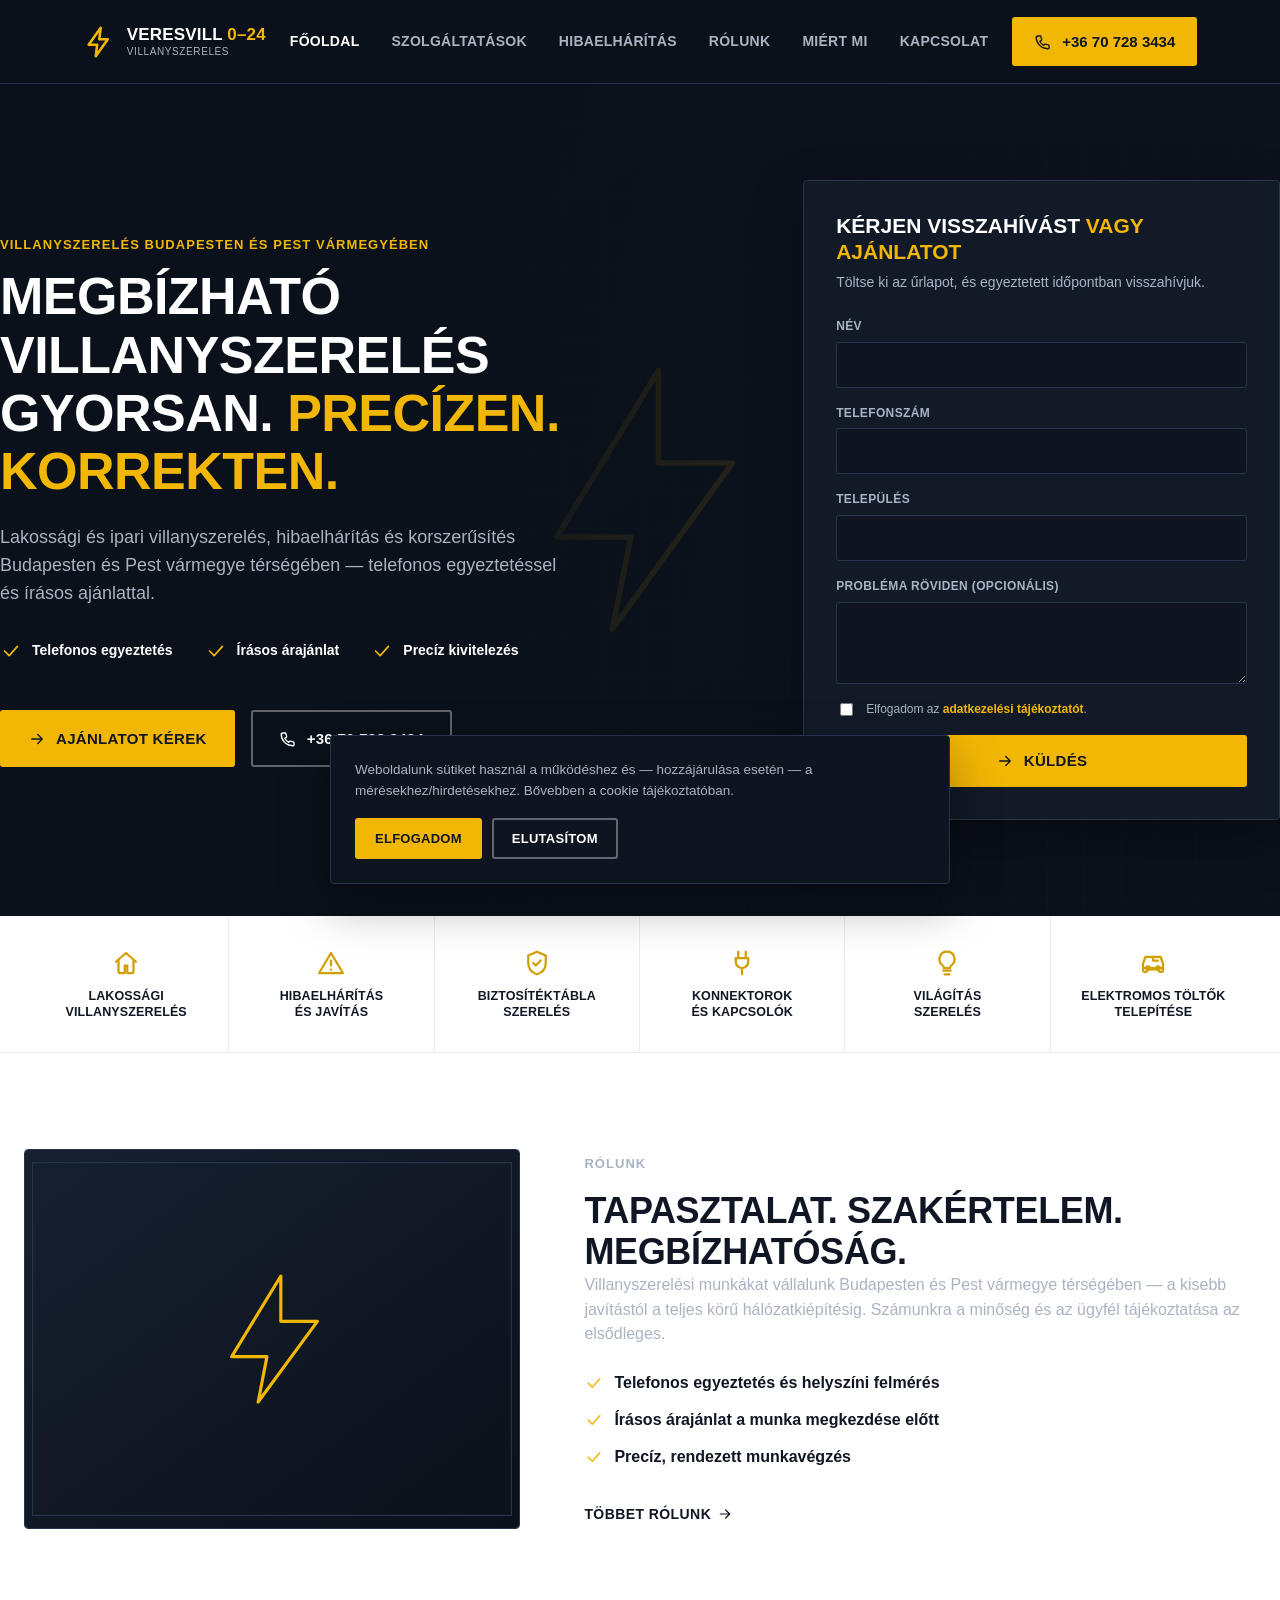
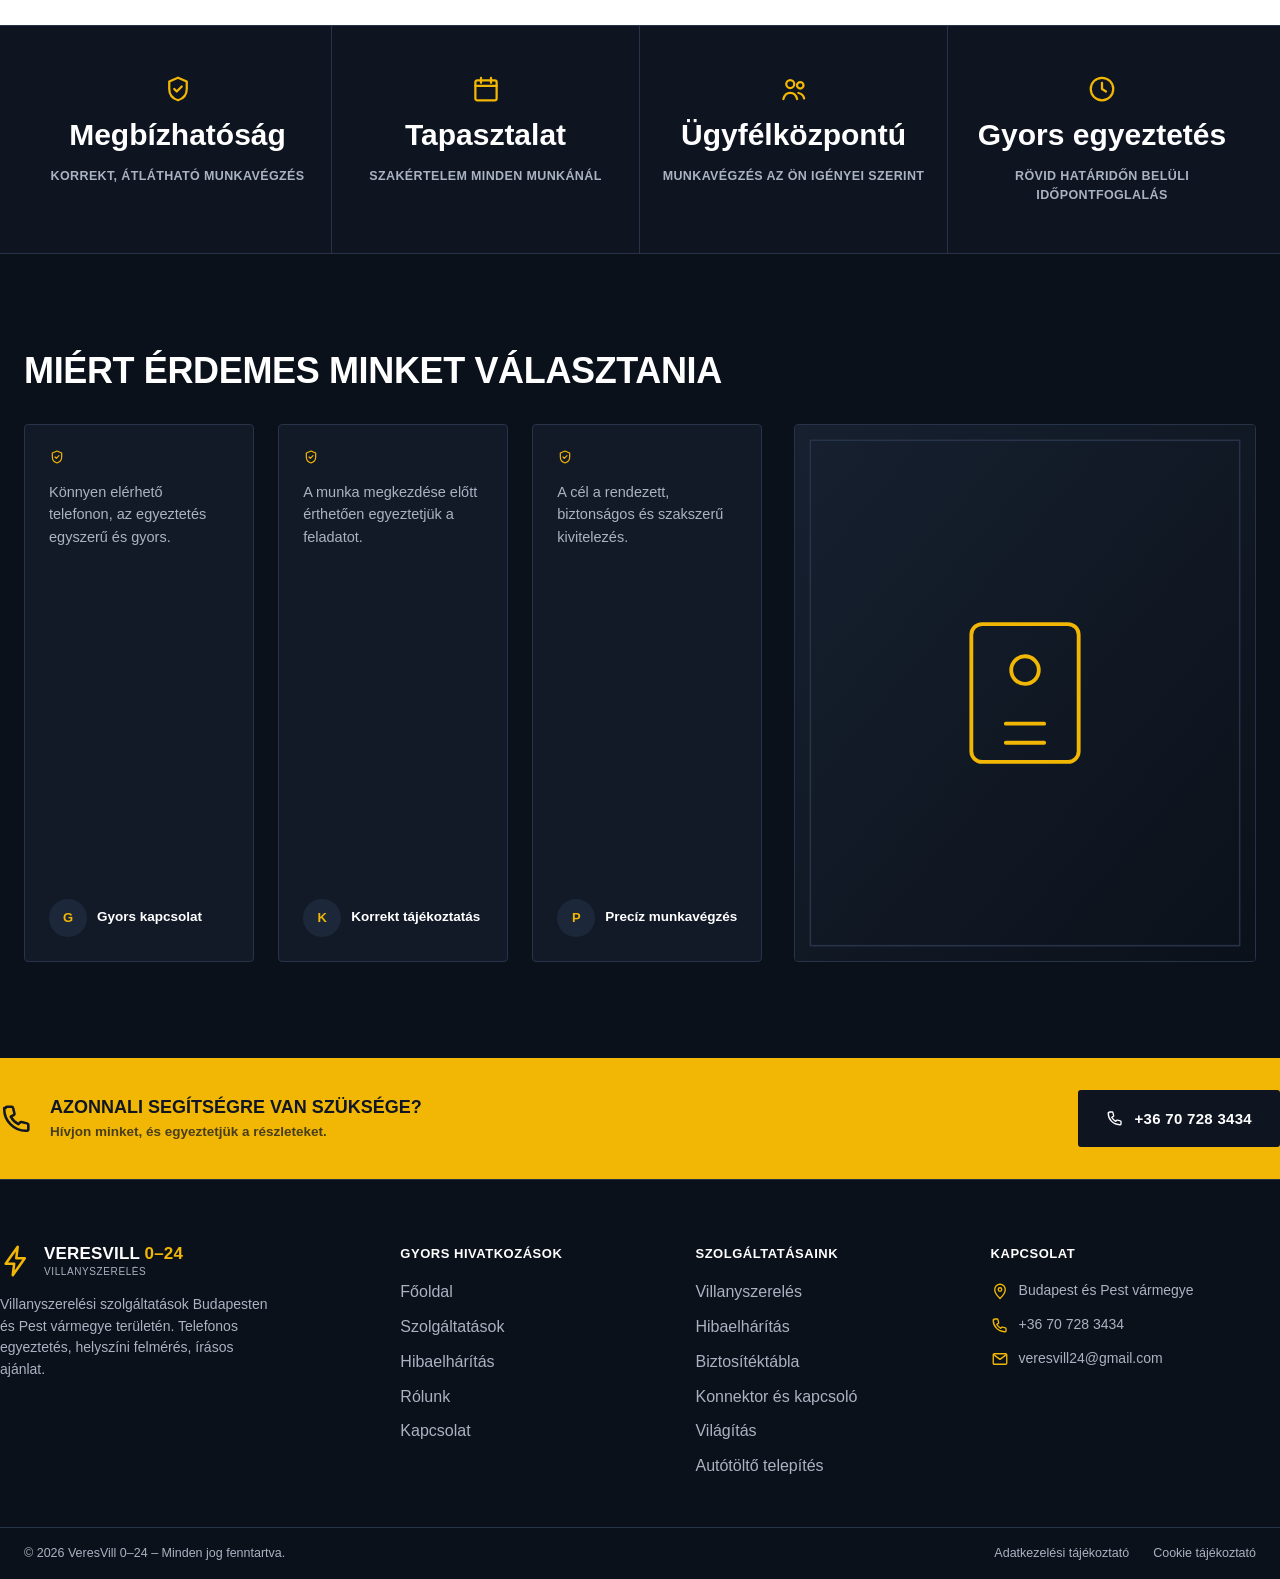
==== commit 6f32f985: "Production content pass: replace all placeholders with VeresVill 0-24 data Fills in business data (b" ====
--- a/index.html
+++ b/index.html
@@ -3,57 +3,55 @@
 <head>
     <meta charset="UTF-8">
     <meta name="viewport" content="width=device-width, initial-scale=1">
-    <title>Villanyszerelő [PRIMARY_CITY] | [BRAND_NAME]</title>
-    <meta name="description" content="Megbízható villanyszerelés [PRIMARY_CITY]en és [PRIMARY_SERVICE_AREA] területén. Lakossági és ipari munkák, hibaelhárítás. Kérjen ajánlatot vagy hívjon minket.">
-    <link rel="canonical" href="https://[DOMAIN]/">
+    <title>Villanyszerelő Budapest és Pest vármegye | VeresVill 0–24</title>
+    <meta name="description" content="Megbízható villanyszerelés Budapesten és Pest vármegye területén. Lakossági és ipari munkák, hibaelhárítás. Kérjen ajánlatot vagy hívjon minket.">
+    <link rel="canonical" href="https://www.veresvill0-24.hu/">
     <meta name="robots" content="index,follow">
     <meta property="og:type" content="website">
-    <meta property="og:title" content="Villanyszerelő [PRIMARY_CITY] | [BRAND_NAME]">
-    <meta property="og:description" content="Megbízható villanyszerelés [PRIMARY_CITY]en és [PRIMARY_SERVICE_AREA] területén. Lakossági és ipari munkák, hibaelhárítás. Kérjen ajánlatot vagy hívjon minket.">
-    <meta property="og:url" content="https://[DOMAIN]/">
+    <meta property="og:title" content="Villanyszerelő Budapest és Pest vármegye | VeresVill 0–24">
+    <meta property="og:description" content="Megbízható villanyszerelés Budapesten és Pest vármegye területén. Lakossági és ipari munkák, hibaelhárítás. Kérjen ajánlatot vagy hívjon minket.">
+    <meta property="og:url" content="https://www.veresvill0-24.hu/">
     <meta property="og:locale" content="hu_HU">
     <meta name="theme-color" content="#0e1420">
     <link rel="icon" href="data:,">
     <link rel="stylesheet" href="/assets/css/styles.css">
-    <script>(function(w,d,s,l,i){w[l]=w[l]||[];w[l].push({'gtm.start':new Date().getTime(),event:'gtm.js'});var f=d.getElementsByTagName(s)[0],j=d.createElement(s),dl=l!='dataLayer'?'&l='+l:'';j.async=true;j.src='https://www.googletagmanager.com/gtm.js?id='+i+dl;f.parentNode.insertBefore(j,f);})(window,document,'script','dataLayer','[GTM_ID]');</script>
+    
     <script type="application/ld+json">{
   "@context": "https://schema.org",
   "@type": "Electrician",
-  "name": "[BRAND_NAME]",
-  "image": "https://[DOMAIN]/assets/images/hero-electrician.jpg",
-  "telephone": "[PHONE_TEL]",
-  "email": "[EMAIL]",
+  "name": "VeresVill 0–24",
+  "image": "https://www.veresvill0-24.hu/assets/images/hero-electrician.jpg",
+  "telephone": "+36707283434",
+  "email": "veresvill24@gmail.com",
   "address": {
     "@type": "PostalAddress",
-    "streetAddress": "[ADDRESS]",
-    "addressLocality": "[PRIMARY_CITY]",
-    "addressRegion": "[COUNTY_OR_REGION]",
+    "addressLocality": "Budapest",
+    "addressRegion": "Budapest",
     "addressCountry": "HU"
   },
   "areaServed": [
-    "[PRIMARY_CITY]",
-    "[PRIMARY_SERVICE_AREA]"
+    "Budapest",
+    "Pest vármegye"
   ],
-  "url": "https://[DOMAIN]/",
-  "openingHours": "[OPENING_HOURS]"
+  "url": "https://www.veresvill0-24.hu/"
 }</script>
     <script type="application/ld+json">{
   "@context": "https://schema.org",
   "@type": "WebSite",
-  "name": "[BRAND_NAME]",
-  "url": "https://[DOMAIN]/"
+  "name": "VeresVill 0–24",
+  "url": "https://www.veresvill0-24.hu/"
 }</script>
 </head>
 <body data-page-type="home">
   <a class="skip-link" href="#main">Ugrás a tartalomra</a>
-  <noscript><iframe src="https://www.googletagmanager.com/ns.html?id=[GTM_ID]" height="0" width="0" style="display:none;visibility:hidden"></iframe></noscript>
+  
   <header class="site-header">
     <div class="container site-header__inner">
-      <a class="brand" href="/" aria-label="[BRAND_NAME] - főoldal">
+      <a class="brand" href="/" aria-label="VeresVill 0–24 - főoldal">
         <svg class="brand__mark" viewBox="0 0 24 24" fill="none" stroke="currentColor" stroke-width="1.8" stroke-linecap="round" stroke-linejoin="round" aria-hidden="true" focusable="false"><path d="M12.5 2 4 14h6l-1 8 8.5-12h-6z" stroke-linejoin="round"/></svg>
         <span class="brand__text">
-          <span class="brand__name">VILLANY<span>SZAKÉRTŐ</span></span>
-          <span class="brand__sub">[BRAND_NAME]</span>
+          <span class="brand__name">VERESVILL<span> 0–24</span></span>
+          <span class="brand__sub">Villanyszerelés</span>
         </span>
       </a>
       <nav class="main-nav" aria-label="Fő navigáció">
@@ -62,14 +60,14 @@
             <li><a href="/#szolgaltatasok">Szolgáltatások</a></li>
             <li><a href="/hibaelharitas/">Hibaelhárítás</a></li>
             <li><a href="/rolunk/">Rólunk</a></li>
-            <li><a href="/#referenciak">Referenciák</a></li>
+            <li><a href="/#referenciak">Miért mi</a></li>
             <li><a href="/kapcsolat/">Kapcsolat</a></li>
         </ul>
       </nav>
       <div class="header-actions">
-        <a class="header-phone" href="tel:[PHONE_TEL]" data-track="phone_click" data-location="header">
+        <a class="header-phone" href="tel:+36707283434" data-track="phone_click" data-location="header">
           <svg viewBox="0 0 24 24" fill="none" stroke="currentColor" stroke-width="1.8" stroke-linecap="round" stroke-linejoin="round" aria-hidden="true" focusable="false"><path d="M4 5c0-.6.4-1 1-1h3.2c.5 0 .9.3 1 .8l1 4a1 1 0 0 1-.3 1L7.6 11a13 13 0 0 0 5.4 5.4l1.2-1.3a1 1 0 0 1 1-.3l4 1c.5.1.8.5.8 1V20c0 .6-.4 1-1 1h-1C10 21 3 14 3 6V5z"/></svg>
-          <span class="header-phone__text">[PHONE]</span>
+          <span class="header-phone__text">+36 70 728 3434</span>
         </a>
         <button type="button" class="nav-toggle" data-nav-toggle aria-expanded="false" aria-controls="mobile-nav" aria-label="Menü megnyitása">
           <svg viewBox="0 0 24 24" fill="none" stroke="currentColor" stroke-width="1.8" stroke-linecap="round" stroke-linejoin="round" aria-hidden="true" focusable="false" class="icon-open"><path d="M3 6h18M3 12h18M3 18h18"/></svg>
@@ -84,31 +82,31 @@
             <li><a href="/#szolgaltatasok">Szolgáltatások</a></li>
             <li><a href="/hibaelharitas/">Hibaelhárítás</a></li>
             <li><a href="/rolunk/">Rólunk</a></li>
-            <li><a href="/#referenciak">Referenciák</a></li>
+            <li><a href="/#referenciak">Miért mi</a></li>
             <li><a href="/kapcsolat/">Kapcsolat</a></li>
     </ul>
     <div class="mobile-nav__cta">
-      <a class="btn btn--yellow btn--block" href="tel:[PHONE_TEL]" data-track="phone_click" data-location="mobile_nav"><svg viewBox="0 0 24 24" fill="none" stroke="currentColor" stroke-width="1.8" stroke-linecap="round" stroke-linejoin="round" aria-hidden="true" focusable="false"><path d="M4 5c0-.6.4-1 1-1h3.2c.5 0 .9.3 1 .8l1 4a1 1 0 0 1-.3 1L7.6 11a13 13 0 0 0 5.4 5.4l1.2-1.3a1 1 0 0 1 1-.3l4 1c.5.1.8.5.8 1V20c0 .6-.4 1-1 1h-1C10 21 3 14 3 6V5z"/></svg>[PHONE]</a>
+      <a class="btn btn--yellow btn--block" href="tel:+36707283434" data-track="phone_click" data-location="mobile_nav"><svg viewBox="0 0 24 24" fill="none" stroke="currentColor" stroke-width="1.8" stroke-linecap="round" stroke-linejoin="round" aria-hidden="true" focusable="false"><path d="M4 5c0-.6.4-1 1-1h3.2c.5 0 .9.3 1 .8l1 4a1 1 0 0 1-.3 1L7.6 11a13 13 0 0 0 5.4 5.4l1.2-1.3a1 1 0 0 1 1-.3l4 1c.5.1.8.5.8 1V20c0 .6-.4 1-1 1h-1C10 21 3 14 3 6V5z"/></svg>+36 70 728 3434</a>
       <a class="btn btn--outline btn--block" href="/kapcsolat/" data-track="cta_click" data-location="mobile_nav" data-button-type="quote">Ajánlatot kérek</a>
     </div>
   </nav>
   <main id="main">
   <section class="hero">
-    <div class="hero__bg" style="background-image:url('/assets/images/hero-electrician.svg')" role="img" aria-label="Villanyszerelő munka közben egy nyitott biztosítéktáblánál (csere előtti helyőrző kép)"></div>
+    <div class="hero__bg" style="background-image:url('/assets/images/hero-electrician.svg')" role="img" aria-label="Villanyszerelő munka közben egy nyitott biztosítéktáblánál"></div>
     <div class="hero__scrim"></div>
     <div class="container hero__inner">
       <div class="hero__content">
-        <p class="eyebrow">Villanyszerelés [PRIMARY_CITY] és [PRIMARY_SERVICE_AREA] területén</p>
-        <h1 class="hero__headline">Megbízható villanyszerelő<br>gyorsan. <mark>biztonságosan.</mark><br><mark>korrekten.</mark></h1>
-        <p class="hero__lead">Lakossági és ipari villanyszerelés, hibaelhárítás és korszerűsítés [PRIMARY_CITY]en és [PRIMARY_SERVICE_AREA] térségében — telefonos egyeztetéssel és írásos ajánlattal.</p>
+        <p class="eyebrow">Villanyszerelés Budapesten és Pest vármegyében</p>
+        <h1 class="hero__headline">Megbízható villanyszerelés<br>gyorsan. <mark>precízen.</mark><br><mark>korrekten.</mark></h1>
+        <p class="hero__lead">Lakossági és ipari villanyszerelés, hibaelhárítás és korszerűsítés Budapesten és Pest vármegye térségében — telefonos egyeztetéssel és írásos ajánlattal.</p>
         <div class="hero__badges">
           <div class="hero__badge"><svg viewBox="0 0 24 24" fill="none" stroke="currentColor" stroke-width="1.8" stroke-linecap="round" stroke-linejoin="round" aria-hidden="true" focusable="false"><path d="m5 12 5 5 9-10"/></svg><span>Telefonos egyeztetés</span></div>
           <div class="hero__badge"><svg viewBox="0 0 24 24" fill="none" stroke="currentColor" stroke-width="1.8" stroke-linecap="round" stroke-linejoin="round" aria-hidden="true" focusable="false"><path d="m5 12 5 5 9-10"/></svg><span>Írásos árajánlat</span></div>
-          <div class="hero__badge"><svg viewBox="0 0 24 24" fill="none" stroke="currentColor" stroke-width="1.8" stroke-linecap="round" stroke-linejoin="round" aria-hidden="true" focusable="false"><path d="m5 12 5 5 9-10"/></svg><span>Garanciális munkavégzés</span></div>
+          <div class="hero__badge"><svg viewBox="0 0 24 24" fill="none" stroke="currentColor" stroke-width="1.8" stroke-linecap="round" stroke-linejoin="round" aria-hidden="true" focusable="false"><path d="m5 12 5 5 9-10"/></svg><span>Precíz kivitelezés</span></div>
         </div>
         <div class="hero__ctas">
           <a class="btn btn--yellow" href="/kapcsolat/" data-track="quote_request" data-location="hero"><svg viewBox="0 0 24 24" fill="none" stroke="currentColor" stroke-width="1.8" stroke-linecap="round" stroke-linejoin="round" aria-hidden="true" focusable="false"><path d="M5 12h14M13 6l6 6-6 6"/></svg>Ajánlatot kérek</a>
-          <a class="btn btn--outline" href="tel:[PHONE_TEL]" data-track="phone_click" data-location="hero"><svg viewBox="0 0 24 24" fill="none" stroke="currentColor" stroke-width="1.8" stroke-linecap="round" stroke-linejoin="round" aria-hidden="true" focusable="false"><path d="M4 5c0-.6.4-1 1-1h3.2c.5 0 .9.3 1 .8l1 4a1 1 0 0 1-.3 1L7.6 11a13 13 0 0 0 5.4 5.4l1.2-1.3a1 1 0 0 1 1-.3l4 1c.5.1.8.5.8 1V20c0 .6-.4 1-1 1h-1C10 21 3 14 3 6V5z"/></svg>[PHONE]</a>
+          <a class="btn btn--outline" href="tel:+36707283434" data-track="phone_click" data-location="hero"><svg viewBox="0 0 24 24" fill="none" stroke="currentColor" stroke-width="1.8" stroke-linecap="round" stroke-linejoin="round" aria-hidden="true" focusable="false"><path d="M4 5c0-.6.4-1 1-1h3.2c.5 0 .9.3 1 .8l1 4a1 1 0 0 1-.3 1L7.6 11a13 13 0 0 0 5.4 5.4l1.2-1.3a1 1 0 0 1 1-.3l4 1c.5.1.8.5.8 1V20c0 .6-.4 1-1 1h-1C10 21 3 14 3 6V5z"/></svg>+36 70 728 3434</a>
         </div>
       </div>
       <div class="hero-panel">
@@ -137,7 +135,6 @@
           <input type="checkbox" name="consent" required>
           <span>Elfogadom az <a href="/adatvedelem/">adatkezelési tájékoztatót</a>.</span>
         </label>
-        <div class="form-note" data-form-devnote>⚠ FORM_ENDPOINT nincs beállítva (assets/js/business-data.js) — a küldés csak fejlesztői szimuláció. Lásd DEPLOYMENT.md.</div>
         <div class="form-status" data-form-status role="status" aria-live="polite"></div>
         <button type="submit" class="btn btn--yellow btn--block"><svg viewBox="0 0 24 24" fill="none" stroke="currentColor" stroke-width="1.8" stroke-linecap="round" stroke-linejoin="round" aria-hidden="true" focusable="false"><path d="M5 12h14M13 6l6 6-6 6"/></svg>Küldés</button>
       </form>
@@ -184,11 +181,11 @@
       <div class="about-grid__body">
         <p class="eyebrow">Rólunk</p>
         <h2 class="section-title" id="about-heading">Tapasztalat. Szakértelem.<br>Megbízhatóság.</h2>
-        <p>Villanyszerelési munkákat vállalunk [PRIMARY_CITY]en és [PRIMARY_SERVICE_AREA] térségében — a kisebb javítástól a teljes körű hálózatkiépítésig. Számunkra a minőség és az ügyfél tájékoztatása az elsődleges.</p>
+        <p>Villanyszerelési munkákat vállalunk Budapesten és Pest vármegye térségében — a kisebb javítástól a teljes körű hálózatkiépítésig. Számunkra a minőség és az ügyfél tájékoztatása az elsődleges.</p>
         <ul class="check-list">
           <li><svg viewBox="0 0 24 24" fill="none" stroke="currentColor" stroke-width="1.8" stroke-linecap="round" stroke-linejoin="round" aria-hidden="true" focusable="false"><path d="m5 12 5 5 9-10"/></svg><span>Telefonos egyeztetés és helyszíni felmérés</span></li>
           <li><svg viewBox="0 0 24 24" fill="none" stroke="currentColor" stroke-width="1.8" stroke-linecap="round" stroke-linejoin="round" aria-hidden="true" focusable="false"><path d="m5 12 5 5 9-10"/></svg><span>Írásos árajánlat a munka megkezdése előtt</span></li>
-          <li><svg viewBox="0 0 24 24" fill="none" stroke="currentColor" stroke-width="1.8" stroke-linecap="round" stroke-linejoin="round" aria-hidden="true" focusable="false"><path d="m5 12 5 5 9-10"/></svg><span>[WARRANTY_TEXT] garancia a elvégzett munkára</span></li>
+          <li><svg viewBox="0 0 24 24" fill="none" stroke="currentColor" stroke-width="1.8" stroke-linecap="round" stroke-linejoin="round" aria-hidden="true" focusable="false"><path d="m5 12 5 5 9-10"/></svg><span>Precíz, rendezett munkavégzés</span></li>
         </ul>
         <a class="text-link text-link--dark" href="/rolunk/">Többet rólunk <svg viewBox="0 0 24 24" fill="none" stroke="currentColor" stroke-width="1.8" stroke-linecap="round" stroke-linejoin="round" aria-hidden="true" focusable="false"><path d="M5 12h14M13 6l6 6-6 6"/></svg></a>
       </div>
@@ -198,10 +195,10 @@
   <section class="stats-row" aria-label="Számokban">
     <div class="container">
       <div class="stats-row__grid">
-        <div class="stats-row__item"><svg viewBox="0 0 24 24" fill="none" stroke="currentColor" stroke-width="1.8" stroke-linecap="round" stroke-linejoin="round" aria-hidden="true" focusable="false"><circle cx="9" cy="8" r="3.2"/><path d="M3.5 20c.8-3.3 3-5 5.5-5s4.7 1.7 5.5 5"/><circle cx="17" cy="9" r="2.6"/><path d="M15.5 15.2c2.3.3 4 1.8 4.6 4.3"/></svg><span class="stats-row__number">[REVIEW_COUNT]</span><span class="stats-row__label">Vásárlói vélemény</span></div>
-        <div class="stats-row__item"><svg viewBox="0 0 24 24" fill="none" stroke="currentColor" stroke-width="1.8" stroke-linecap="round" stroke-linejoin="round" aria-hidden="true" focusable="false"><rect x="3.5" y="5" width="17" height="16" rx="1.5"/><path d="M3.5 9.5h17M8 3v4M16 3v4"/></svg><span class="stats-row__number">[YEARS_EXPERIENCE]</span><span class="stats-row__label">Év szakmai tapasztalat</span></div>
-        <div class="stats-row__item"><svg viewBox="0 0 24 24" fill="none" stroke="currentColor" stroke-width="1.8" stroke-linecap="round" stroke-linejoin="round" aria-hidden="true" focusable="false"><path d="M12 3l7 3v6c0 4.6-3 7.8-7 9-4-1.2-7-4.4-7-9V6z"/><path d="m9 12 2 2 4-4"/></svg><span class="stats-row__number">[WARRANTY_TEXT]</span><span class="stats-row__label">Garancia a munkánkra</span></div>
-        <div class="stats-row__item"><svg viewBox="0 0 24 24" fill="none" stroke="currentColor" stroke-width="1.8" stroke-linecap="round" stroke-linejoin="round" aria-hidden="true" focusable="false"><circle cx="12" cy="12" r="9"/><path d="M12 7v5l3.2 2"/></svg><span class="stats-row__number">[AVAILABILITY]</span><span class="stats-row__label">Elérhetőség</span></div>
+        <div class="stats-row__item"><svg viewBox="0 0 24 24" fill="none" stroke="currentColor" stroke-width="1.8" stroke-linecap="round" stroke-linejoin="round" aria-hidden="true" focusable="false"><path d="M12 3l7 3v6c0 4.6-3 7.8-7 9-4-1.2-7-4.4-7-9V6z"/><path d="m9 12 2 2 4-4"/></svg><span class="stats-row__number">Megbízhatóság</span><span class="stats-row__label">Korrekt, átlátható munkavégzés</span></div>
+        <div class="stats-row__item"><svg viewBox="0 0 24 24" fill="none" stroke="currentColor" stroke-width="1.8" stroke-linecap="round" stroke-linejoin="round" aria-hidden="true" focusable="false"><rect x="3.5" y="5" width="17" height="16" rx="1.5"/><path d="M3.5 9.5h17M8 3v4M16 3v4"/></svg><span class="stats-row__number">Tapasztalat</span><span class="stats-row__label">Szakértelem minden munkánál</span></div>
+        <div class="stats-row__item"><svg viewBox="0 0 24 24" fill="none" stroke="currentColor" stroke-width="1.8" stroke-linecap="round" stroke-linejoin="round" aria-hidden="true" focusable="false"><circle cx="9" cy="8" r="3.2"/><path d="M3.5 20c.8-3.3 3-5 5.5-5s4.7 1.7 5.5 5"/><circle cx="17" cy="9" r="2.6"/><path d="M15.5 15.2c2.3.3 4 1.8 4.6 4.3"/></svg><span class="stats-row__number">Ügyfélközpontú</span><span class="stats-row__label">Munkavégzés az Ön igényei szerint</span></div>
+        <div class="stats-row__item"><svg viewBox="0 0 24 24" fill="none" stroke="currentColor" stroke-width="1.8" stroke-linecap="round" stroke-linejoin="round" aria-hidden="true" focusable="false"><circle cx="12" cy="12" r="9"/><path d="M12 7v5l3.2 2"/></svg><span class="stats-row__number">Gyors egyeztetés</span><span class="stats-row__label">Rövid határidőn belüli időpontfoglalás</span></div>
       </div>
     </div>
   </section>
@@ -209,41 +206,32 @@
   <section class="section testimonials" id="referenciak" aria-labelledby="testimonials-heading">
     <div class="container">
       <div class="section-head">
-        <h2 class="section-title section-title--light" id="testimonials-heading">Ügyfeleink mondták</h2>
+        <h2 class="section-title section-title--light" id="testimonials-heading">Miért érdemes minket választania</h2>
       </div>
       <div class="testimonials__layout">
         <div class="testimonials__cards">
           <div class="testimonial-card">
-              <div class="testimonial-card__stars"><svg viewBox="0 0 24 24" fill="currentColor" aria-hidden="true" focusable="false"><path d="M12 2.5l2.9 6.4 6.9.7-5.2 4.7 1.5 6.9L12 17.8 5.9 21.2l1.5-6.9-5.2-4.7 6.9-.7z"/></svg><svg viewBox="0 0 24 24" fill="currentColor" aria-hidden="true" focusable="false"><path d="M12 2.5l2.9 6.4 6.9.7-5.2 4.7 1.5 6.9L12 17.8 5.9 21.2l1.5-6.9-5.2-4.7 6.9-.7z"/></svg><svg viewBox="0 0 24 24" fill="currentColor" aria-hidden="true" focusable="false"><path d="M12 2.5l2.9 6.4 6.9.7-5.2 4.7 1.5 6.9L12 17.8 5.9 21.2l1.5-6.9-5.2-4.7 6.9-.7z"/></svg><svg viewBox="0 0 24 24" fill="currentColor" aria-hidden="true" focusable="false"><path d="M12 2.5l2.9 6.4 6.9.7-5.2 4.7 1.5 6.9L12 17.8 5.9 21.2l1.5-6.9-5.2-4.7 6.9-.7z"/></svg><svg viewBox="0 0 24 24" fill="currentColor" aria-hidden="true" focusable="false"><path d="M12 2.5l2.9 6.4 6.9.7-5.2 4.7 1.5 6.9L12 17.8 5.9 21.2l1.5-6.9-5.2-4.7 6.9-.7z"/></svg></div>
-              <p class="testimonial-card__quote">"[VALÓDI ÜGYFÉLVÉLEMÉNY HELYE]"</p>
+              <div class="testimonial-card__stars"><svg viewBox="0 0 24 24" fill="none" stroke="currentColor" stroke-width="1.8" stroke-linecap="round" stroke-linejoin="round" aria-hidden="true" focusable="false"><path d="M12 3l7 3v6c0 4.6-3 7.8-7 9-4-1.2-7-4.4-7-9V6z"/><path d="m9 12 2 2 4-4"/></svg></div>
+              <p class="testimonial-card__quote">Könnyen elérhető telefonon, az egyeztetés egyszerű és gyors.</p>
               <div class="testimonial-card__author">
-                <span class="testimonial-card__avatar" aria-hidden="true">Ü</span>
-                <span>
-                  <span class="testimonial-card__name" style="display:block">[ÜGYFÉL NEVE]</span>
-                  <span class="testimonial-card__loc">[PRIMARY_CITY]</span>
-                </span>
+                <span class="testimonial-card__avatar" aria-hidden="true">G</span>
+                <span class="testimonial-card__name" style="display:block">Gyors kapcsolat</span>
               </div>
             </div>
           <div class="testimonial-card">
-              <div class="testimonial-card__stars"><svg viewBox="0 0 24 24" fill="currentColor" aria-hidden="true" focusable="false"><path d="M12 2.5l2.9 6.4 6.9.7-5.2 4.7 1.5 6.9L12 17.8 5.9 21.2l1.5-6.9-5.2-4.7 6.9-.7z"/></svg><svg viewBox="0 0 24 24" fill="currentColor" aria-hidden="true" focusable="false"><path d="M12 2.5l2.9 6.4 6.9.7-5.2 4.7 1.5 6.9L12 17.8 5.9 21.2l1.5-6.9-5.2-4.7 6.9-.7z"/></svg><svg viewBox="0 0 24 24" fill="currentColor" aria-hidden="true" focusable="false"><path d="M12 2.5l2.9 6.4 6.9.7-5.2 4.7 1.5 6.9L12 17.8 5.9 21.2l1.5-6.9-5.2-4.7 6.9-.7z"/></svg><svg viewBox="0 0 24 24" fill="currentColor" aria-hidden="true" focusable="false"><path d="M12 2.5l2.9 6.4 6.9.7-5.2 4.7 1.5 6.9L12 17.8 5.9 21.2l1.5-6.9-5.2-4.7 6.9-.7z"/></svg><svg viewBox="0 0 24 24" fill="currentColor" aria-hidden="true" focusable="false"><path d="M12 2.5l2.9 6.4 6.9.7-5.2 4.7 1.5 6.9L12 17.8 5.9 21.2l1.5-6.9-5.2-4.7 6.9-.7z"/></svg></div>
-              <p class="testimonial-card__quote">"[VALÓDI ÜGYFÉLVÉLEMÉNY HELYE]"</p>
+              <div class="testimonial-card__stars"><svg viewBox="0 0 24 24" fill="none" stroke="currentColor" stroke-width="1.8" stroke-linecap="round" stroke-linejoin="round" aria-hidden="true" focusable="false"><path d="M12 3l7 3v6c0 4.6-3 7.8-7 9-4-1.2-7-4.4-7-9V6z"/><path d="m9 12 2 2 4-4"/></svg></div>
+              <p class="testimonial-card__quote">A munka megkezdése előtt érthetően egyeztetjük a feladatot.</p>
               <div class="testimonial-card__author">
-                <span class="testimonial-card__avatar" aria-hidden="true">Ü</span>
-                <span>
-                  <span class="testimonial-card__name" style="display:block">[ÜGYFÉL NEVE]</span>
-                  <span class="testimonial-card__loc">[PRIMARY_CITY]</span>
-                </span>
+                <span class="testimonial-card__avatar" aria-hidden="true">K</span>
+                <span class="testimonial-card__name" style="display:block">Korrekt tájékoztatás</span>
               </div>
             </div>
           <div class="testimonial-card">
-              <div class="testimonial-card__stars"><svg viewBox="0 0 24 24" fill="currentColor" aria-hidden="true" focusable="false"><path d="M12 2.5l2.9 6.4 6.9.7-5.2 4.7 1.5 6.9L12 17.8 5.9 21.2l1.5-6.9-5.2-4.7 6.9-.7z"/></svg><svg viewBox="0 0 24 24" fill="currentColor" aria-hidden="true" focusable="false"><path d="M12 2.5l2.9 6.4 6.9.7-5.2 4.7 1.5 6.9L12 17.8 5.9 21.2l1.5-6.9-5.2-4.7 6.9-.7z"/></svg><svg viewBox="0 0 24 24" fill="currentColor" aria-hidden="true" focusable="false"><path d="M12 2.5l2.9 6.4 6.9.7-5.2 4.7 1.5 6.9L12 17.8 5.9 21.2l1.5-6.9-5.2-4.7 6.9-.7z"/></svg><svg viewBox="0 0 24 24" fill="currentColor" aria-hidden="true" focusable="false"><path d="M12 2.5l2.9 6.4 6.9.7-5.2 4.7 1.5 6.9L12 17.8 5.9 21.2l1.5-6.9-5.2-4.7 6.9-.7z"/></svg><svg viewBox="0 0 24 24" fill="currentColor" aria-hidden="true" focusable="false"><path d="M12 2.5l2.9 6.4 6.9.7-5.2 4.7 1.5 6.9L12 17.8 5.9 21.2l1.5-6.9-5.2-4.7 6.9-.7z"/></svg></div>
-              <p class="testimonial-card__quote">"[VALÓDI ÜGYFÉLVÉLEMÉNY HELYE]"</p>
+              <div class="testimonial-card__stars"><svg viewBox="0 0 24 24" fill="none" stroke="currentColor" stroke-width="1.8" stroke-linecap="round" stroke-linejoin="round" aria-hidden="true" focusable="false"><path d="M12 3l7 3v6c0 4.6-3 7.8-7 9-4-1.2-7-4.4-7-9V6z"/><path d="m9 12 2 2 4-4"/></svg></div>
+              <p class="testimonial-card__quote">A cél a rendezett, biztonságos és szakszerű kivitelezés.</p>
               <div class="testimonial-card__author">
-                <span class="testimonial-card__avatar" aria-hidden="true">Ü</span>
-                <span>
-                  <span class="testimonial-card__name" style="display:block">[ÜGYFÉL NEVE]</span>
-                  <span class="testimonial-card__loc">[PRIMARY_SERVICE_AREA]</span>
-                </span>
+                <span class="testimonial-card__avatar" aria-hidden="true">P</span>
+                <span class="testimonial-card__name" style="display:block">Precíz munkavégzés</span>
               </div>
             </div>
         </div>
@@ -263,8 +251,8 @@
           <p class="contact-strip__sub">Hívjon minket, és egyeztetjük a részleteket.</p>
         </div>
       </div>
-      <a class="btn btn--dark" href="tel:[PHONE_TEL]" data-track="phone_click" data-location="contact_band">
-        <svg viewBox="0 0 24 24" fill="none" stroke="currentColor" stroke-width="1.8" stroke-linecap="round" stroke-linejoin="round" aria-hidden="true" focusable="false"><path d="M4 5c0-.6.4-1 1-1h3.2c.5 0 .9.3 1 .8l1 4a1 1 0 0 1-.3 1L7.6 11a13 13 0 0 0 5.4 5.4l1.2-1.3a1 1 0 0 1 1-.3l4 1c.5.1.8.5.8 1V20c0 .6-.4 1-1 1h-1C10 21 3 14 3 6V5z"/></svg>[PHONE]
+      <a class="btn btn--dark" href="tel:+36707283434" data-track="phone_click" data-location="contact_band">
+        <svg viewBox="0 0 24 24" fill="none" stroke="currentColor" stroke-width="1.8" stroke-linecap="round" stroke-linejoin="round" aria-hidden="true" focusable="false"><path d="M4 5c0-.6.4-1 1-1h3.2c.5 0 .9.3 1 .8l1 4a1 1 0 0 1-.3 1L7.6 11a13 13 0 0 0 5.4 5.4l1.2-1.3a1 1 0 0 1 1-.3l4 1c.5.1.8.5.8 1V20c0 .6-.4 1-1 1h-1C10 21 3 14 3 6V5z"/></svg>+36 70 728 3434
       </a>
     </div>
   </section>
@@ -274,19 +262,14 @@
     <div class="container footer-top">
       <div class="footer-grid">
         <div>
-          <a class="brand" href="/" aria-label="[BRAND_NAME] - főoldal">
+          <a class="brand" href="/" aria-label="VeresVill 0–24 - főoldal">
             <svg class="brand__mark" viewBox="0 0 24 24" fill="none" stroke="currentColor" stroke-width="1.8" stroke-linecap="round" stroke-linejoin="round" aria-hidden="true" focusable="false"><path d="M12.5 2 4 14h6l-1 8 8.5-12h-6z" stroke-linejoin="round"/></svg>
             <span class="brand__text">
-              <span class="brand__name">VILLANY<span>SZAKÉRTŐ</span></span>
-              <span class="brand__sub">[BRAND_NAME]</span>
+              <span class="brand__name">VERESVILL<span> 0–24</span></span>
+              <span class="brand__sub">Villanyszerelés</span>
             </span>
           </a>
-          <p class="footer-brand__desc">Villanyszerelési szolgáltatások [PRIMARY_CITY]en és [PRIMARY_SERVICE_AREA] területén. Telefonos egyeztetés, helyszíni felmérés, írásos ajánlat.</p>
-          <div class="footer-social">
-            <a href="[FACEBOOK_URL]" aria-label="Facebook"><svg viewBox="0 0 24 24" fill="none" stroke="currentColor" stroke-width="1.8" stroke-linecap="round" stroke-linejoin="round" aria-hidden="true" focusable="false"><path d="M14 9h2.5V6H14c-1.9 0-3.2 1.4-3.2 3.4V11H9v3h1.8v7h3v-7h2.3l.4-3h-2.7V9.6c0-.4.2-.6.7-.6z" stroke="none" fill="currentColor"/></svg></a>
-            <a href="[INSTAGRAM_URL]" aria-label="Instagram"><svg viewBox="0 0 24 24" fill="none" stroke="currentColor" stroke-width="1.8" stroke-linecap="round" stroke-linejoin="round" aria-hidden="true" focusable="false"><rect x="3.5" y="3.5" width="17" height="17" rx="4.5"/><circle cx="12" cy="12" r="4"/><circle cx="17" cy="7" r="0.8" fill="currentColor" stroke="none"/></svg></a>
-            <a href="[GOOGLE_REVIEWS_URL]" aria-label="Google vélemények"><svg viewBox="0 0 24 24" fill="none" stroke="currentColor" stroke-width="1.8" stroke-linecap="round" stroke-linejoin="round" aria-hidden="true" focusable="false"><path d="M20.5 12.2c0-.7-.06-1.4-.18-2H12v3.8h4.8a4.1 4.1 0 0 1-1.8 2.7v2.2h2.9c1.7-1.6 2.6-3.9 2.6-6.7z" stroke="none" fill="currentColor"/><path d="M12 21c2.4 0 4.5-.8 6-2.1l-2.9-2.2c-.8.5-1.9.9-3.1.9-2.4 0-4.4-1.6-5.1-3.7H3.9v2.3A9 9 0 0 0 12 21z" stroke="none" fill="currentColor"/><path d="M6.9 13.9a5.4 5.4 0 0 1 0-3.8V7.8H3.9a9 9 0 0 0 0 8.4z" stroke="none" fill="currentColor"/><path d="M12 6.6c1.3 0 2.5.5 3.4 1.3l2.6-2.6C16.5 3.7 14.4 3 12 3a9 9 0 0 0-8.1 4.8l3 2.3C7.6 8.2 9.6 6.6 12 6.6z" stroke="none" fill="currentColor"/></svg></a>
-          </div>
+          <p class="footer-brand__desc">Villanyszerelési szolgáltatások Budapesten és Pest vármegye területén. Telefonos egyeztetés, helyszíni felmérés, írásos ajánlat.</p>
         </div>
         <div>
           <p class="footer-heading">Gyors hivatkozások</p>
@@ -312,17 +295,16 @@
         <div>
           <p class="footer-heading">Kapcsolat</p>
           <ul class="footer-contact">
-            <li><svg viewBox="0 0 24 24" fill="none" stroke="currentColor" stroke-width="1.8" stroke-linecap="round" stroke-linejoin="round" aria-hidden="true" focusable="false"><path d="M12 22s7-6.6 7-12a7 7 0 1 0-14 0c0 5.4 7 12 7 12z"/><circle cx="12" cy="10" r="2.4"/></svg><span>[ADDRESS]</span></li>
-            <li><svg viewBox="0 0 24 24" fill="none" stroke="currentColor" stroke-width="1.8" stroke-linecap="round" stroke-linejoin="round" aria-hidden="true" focusable="false"><path d="M4 5c0-.6.4-1 1-1h3.2c.5 0 .9.3 1 .8l1 4a1 1 0 0 1-.3 1L7.6 11a13 13 0 0 0 5.4 5.4l1.2-1.3a1 1 0 0 1 1-.3l4 1c.5.1.8.5.8 1V20c0 .6-.4 1-1 1h-1C10 21 3 14 3 6V5z"/></svg><a href="tel:[PHONE_TEL]" data-track="phone_click" data-location="footer">[PHONE]</a></li>
-            <li><svg viewBox="0 0 24 24" fill="none" stroke="currentColor" stroke-width="1.8" stroke-linecap="round" stroke-linejoin="round" aria-hidden="true" focusable="false"><rect x="3" y="5" width="18" height="14" rx="1.5"/><path d="m4 6.5 8 6 8-6"/></svg><a href="mailto:[EMAIL]" data-track="email_click" data-location="footer">[EMAIL]</a></li>
-            <li><svg viewBox="0 0 24 24" fill="none" stroke="currentColor" stroke-width="1.8" stroke-linecap="round" stroke-linejoin="round" aria-hidden="true" focusable="false"><circle cx="12" cy="12" r="9"/><path d="M12 7v5l3.2 2"/></svg><span>[OPENING_HOURS]</span></li>
+            <li><svg viewBox="0 0 24 24" fill="none" stroke="currentColor" stroke-width="1.8" stroke-linecap="round" stroke-linejoin="round" aria-hidden="true" focusable="false"><path d="M12 22s7-6.6 7-12a7 7 0 1 0-14 0c0 5.4 7 12 7 12z"/><circle cx="12" cy="10" r="2.4"/></svg><span>Budapest és Pest vármegye</span></li>
+            <li><svg viewBox="0 0 24 24" fill="none" stroke="currentColor" stroke-width="1.8" stroke-linecap="round" stroke-linejoin="round" aria-hidden="true" focusable="false"><path d="M4 5c0-.6.4-1 1-1h3.2c.5 0 .9.3 1 .8l1 4a1 1 0 0 1-.3 1L7.6 11a13 13 0 0 0 5.4 5.4l1.2-1.3a1 1 0 0 1 1-.3l4 1c.5.1.8.5.8 1V20c0 .6-.4 1-1 1h-1C10 21 3 14 3 6V5z"/></svg><a href="tel:+36707283434" data-track="phone_click" data-location="footer">+36 70 728 3434</a></li>
+            <li><svg viewBox="0 0 24 24" fill="none" stroke="currentColor" stroke-width="1.8" stroke-linecap="round" stroke-linejoin="round" aria-hidden="true" focusable="false"><rect x="3" y="5" width="18" height="14" rx="1.5"/><path d="m4 6.5 8 6 8-6"/></svg><a href="mailto:veresvill24@gmail.com" data-track="email_click" data-location="footer">veresvill24@gmail.com</a></li>
           </ul>
         </div>
       </div>
     </div>
     <div class="footer-bottom">
       <div class="container footer-bottom__inner">
-        <p>© <span data-current-year>2026</span> [BRAND_NAME] – Minden jog fenntartva.</p>
+        <p>© <span data-current-year>2026</span> VeresVill 0–24 – Minden jog fenntartva.</p>
         <div class="footer-bottom__links">
           <a href="/adatvedelem/">Adatkezelési tájékoztató</a>
           <a href="/cookie-tajekoztato/">Cookie tájékoztató</a>
@@ -331,7 +313,7 @@
     </div>
   </footer>
   <div class="mobile-sticky-bar">
-    <a class="mobile-sticky-bar__call" href="tel:[PHONE_TEL]" data-track="phone_click" data-location="mobile_sticky"><svg viewBox="0 0 24 24" fill="none" stroke="currentColor" stroke-width="1.8" stroke-linecap="round" stroke-linejoin="round" aria-hidden="true" focusable="false"><path d="M4 5c0-.6.4-1 1-1h3.2c.5 0 .9.3 1 .8l1 4a1 1 0 0 1-.3 1L7.6 11a13 13 0 0 0 5.4 5.4l1.2-1.3a1 1 0 0 1 1-.3l4 1c.5.1.8.5.8 1V20c0 .6-.4 1-1 1h-1C10 21 3 14 3 6V5z"/></svg>Hívás</a>
+    <a class="mobile-sticky-bar__call" href="tel:+36707283434" data-track="phone_click" data-location="mobile_sticky"><svg viewBox="0 0 24 24" fill="none" stroke="currentColor" stroke-width="1.8" stroke-linecap="round" stroke-linejoin="round" aria-hidden="true" focusable="false"><path d="M4 5c0-.6.4-1 1-1h3.2c.5 0 .9.3 1 .8l1 4a1 1 0 0 1-.3 1L7.6 11a13 13 0 0 0 5.4 5.4l1.2-1.3a1 1 0 0 1 1-.3l4 1c.5.1.8.5.8 1V20c0 .6-.4 1-1 1h-1C10 21 3 14 3 6V5z"/></svg>Hívás</a>
     <a class="mobile-sticky-bar__quote" href="/kapcsolat/" data-track="cta_click" data-location="mobile_sticky" data-button-type="quote"><svg viewBox="0 0 24 24" fill="none" stroke="currentColor" stroke-width="1.8" stroke-linecap="round" stroke-linejoin="round" aria-hidden="true" focusable="false"><path d="m4 4 16 8-16 8 3-8z"/></svg>Ajánlatkérés</a>
   </div>
   <div class="consent-banner" data-consent-banner role="dialog" aria-label="Süti beállítások">
--- a/assets/css/styles.css
+++ b/assets/css/styles.css
@@ -43,6 +43,7 @@
    ========================================================= */
 *, *::before, *::after { box-sizing: border-box; }
 html { scroll-behavior: smooth; }
+html, body { max-width: 100%; }
 body {
   margin: 0;
   font-family: var(--font-base);
@@ -50,6 +51,30 @@
   background: var(--white);
   line-height: 1.55;
   -webkit-font-smoothing: antialiased;
+}
+/* Long unbroken tokens (bracket placeholders like [WARRANTY_TEXT], long
+   uppercase HU compound words) must break rather than force layout/
+   viewport overflow. Scoped to prose/heading/label text only — NOT applied
+   body-wide, because on flex/inline-flex containers (buttons, nav links)
+   `overflow-wrap: anywhere` also shrinks the browser's automatic min-content
+   sizing, causing short fixed labels to wrap awkwardly even with room to
+   spare. Buttons/links are short, known-safe strings and stay unaffected. */
+h1, h2, h3, h4,
+p, li,
+.eyebrow,
+.hero__lead,
+.page-hero__lead,
+.section-subtitle,
+.stats-row__number,
+.stats-row__label,
+.testimonial-card__quote,
+.hero-panel__title,
+.hero-panel__desc,
+.side-cta__desc,
+.footer-brand__desc,
+.footer-contact li,
+.brand__sub {
+  overflow-wrap: anywhere;
 }
 img { max-width: 100%; display: block; }
 a { color: inherit; text-decoration: none; }
@@ -177,7 +202,9 @@
   letter-spacing: 0.03em;
   color: var(--yellow-500);
   border-bottom: 2px solid transparent;
-}
+  white-space: nowrap;
+}
+.text-link svg { width: 16px; height: 16px; flex: none; }
 .text-link:hover { border-color: var(--yellow-500); }
 .text-link--dark { color: var(--ink); }
 
@@ -199,17 +226,30 @@
   align-items: center;
   justify-content: space-between;
   gap: var(--space-5);
-}
-.brand { display: flex; align-items: center; gap: 10px; }
+  /* .site-header__inner is itself a flex item of .site-header (display:flex),
+     so without this it inherits flex's automatic min-width:auto and refuses
+     to shrink below its children's combined natural width — overflowing the
+     viewport on narrow phones. This lets it actually respect the container. */
+  min-width: 0;
+}
+.brand { display: flex; align-items: center; gap: 10px; min-width: 0; }
 .brand__mark {
   width: 34px; height: 34px;
   flex: none;
   color: var(--yellow-500);
 }
-.brand__text { display: flex; flex-direction: column; line-height: 1.1; }
-.brand__name { font-size: 17px; font-weight: 800; color: var(--white); letter-spacing: 0.01em; }
+.brand__text { display: flex; flex-direction: column; line-height: 1.1; min-width: 0; }
+.brand__name { font-size: 17px; font-weight: 800; color: var(--white); letter-spacing: 0.01em; white-space: nowrap; overflow: hidden; text-overflow: ellipsis; }
 .brand__name span { color: var(--yellow-500); }
-.brand__sub { font-size: 10px; letter-spacing: 0.06em; color: var(--text-muted-dark); text-transform: uppercase; margin-top: 2px; }
+.brand__sub { font-size: 10px; letter-spacing: 0.06em; color: var(--text-muted-dark); text-transform: uppercase; margin-top: 2px; white-space: nowrap; overflow: hidden; text-overflow: ellipsis; }
+
+@media (max-width: 400px) {
+  .site-header__inner { gap: var(--space-3); }
+  .brand__mark { width: 28px; height: 28px; }
+  .brand__name { font-size: 14px; }
+  .brand__sub { font-size: 9px; }
+  .header-actions { gap: var(--space-2); }
+}
 
 .main-nav__list { display: flex; align-items: center; gap: var(--space-6); }
 .main-nav__list a {
@@ -260,9 +300,13 @@
 .mobile-nav {
   display: none;
   position: fixed;
-  inset: 84px 0 0 0;
+  top: 84px; left: 0;
+  width: 100%;
+  max-width: 100%;
+  height: calc(100% - 84px);
   background: var(--navy-950);
   z-index: 490;
+  overflow-x: hidden;
   overflow-y: auto;
   padding: var(--space-6) var(--space-5);
 }
@@ -323,7 +367,7 @@
 .hero__inner {
   position: relative;
   display: grid;
-  grid-template-columns: 1.55fr 1fr;
+  grid-template-columns: minmax(0, 1.55fr) minmax(0, 1fr);
   gap: var(--space-8);
   padding: var(--space-9) 0;
   align-items: center;
@@ -379,7 +423,7 @@
 }
 
 @media (max-width: 960px) {
-  .hero__inner { grid-template-columns: 1fr; padding: var(--space-7) 0 var(--space-6); }
+  .hero__inner { grid-template-columns: minmax(0, 1fr); padding: var(--space-7) 0 var(--space-6); }
   .hero__content { max-width: none; }
 }
 
@@ -478,7 +522,7 @@
 .service-strip { background: var(--white); border-bottom: 1px solid #ececef; }
 .service-strip__grid {
   display: grid;
-  grid-template-columns: repeat(6, 1fr);
+  grid-template-columns: repeat(6, minmax(0, 1fr));
 }
 .service-strip__item {
   display: flex;
@@ -505,12 +549,12 @@
 .service-strip__item[aria-current="page"] svg { color: var(--yellow-500); }
 
 @media (max-width: 960px) {
-  .service-strip__grid { grid-template-columns: repeat(3, 1fr); }
+  .service-strip__grid { grid-template-columns: repeat(3, minmax(0, 1fr)); }
   .service-strip__item { border-bottom: 1px solid #ececef; }
   .service-strip__item:nth-child(3n) { border-right: none; }
 }
 @media (max-width: 520px) {
-  .service-strip__grid { grid-template-columns: repeat(2, 1fr); }
+  .service-strip__grid { grid-template-columns: repeat(2, minmax(0, 1fr)); }
   .service-strip__item:nth-child(3n) { border-right: 1px solid #ececef; }
   .service-strip__item:nth-child(2n) { border-right: none; }
 }
@@ -525,7 +569,7 @@
 
 .about-grid {
   display: grid;
-  grid-template-columns: 0.85fr 1.15fr;
+  grid-template-columns: minmax(0, 0.85fr) minmax(0, 1.15fr);
   gap: var(--space-8);
   align-items: center;
 }
@@ -543,7 +587,7 @@
 .check-list svg { width: 20px; height: 20px; color: var(--yellow-500); flex: none; margin-top: 2px; }
 
 @media (max-width: 900px) {
-  .about-grid { grid-template-columns: 1fr; }
+  .about-grid { grid-template-columns: minmax(0, 1fr); }
   .about-grid__media img { min-height: 260px; }
 }
 
@@ -557,7 +601,7 @@
 }
 .stats-row__grid {
   display: grid;
-  grid-template-columns: repeat(4, 1fr);
+  grid-template-columns: repeat(4, minmax(0, 1fr));
 }
 .stats-row__item {
   display: flex;
@@ -574,7 +618,7 @@
 .stats-row__label { font-size: 12.5px; text-transform: uppercase; letter-spacing: 0.03em; color: var(--text-muted-dark); font-weight: 700; }
 
 @media (max-width: 720px) {
-  .stats-row__grid { grid-template-columns: repeat(2, 1fr); }
+  .stats-row__grid { grid-template-columns: repeat(2, minmax(0, 1fr)); }
   .stats-row__item:nth-child(2n) { border-right: none; }
   .stats-row__item { border-bottom: 1px solid var(--navy-border); }
 }
@@ -585,11 +629,11 @@
 .testimonials { background: var(--navy-950); color: var(--white); }
 .testimonials__layout {
   display: grid;
-  grid-template-columns: 1.6fr 1fr;
+  grid-template-columns: minmax(0, 1.6fr) minmax(0, 1fr);
   gap: var(--space-6);
   align-items: stretch;
 }
-.testimonials__cards { display: grid; grid-template-columns: repeat(3, 1fr); gap: var(--space-5); }
+.testimonials__cards { display: grid; grid-template-columns: repeat(3, minmax(0, 1fr)); gap: var(--space-5); }
 .testimonial-card {
   background: var(--navy-850);
   border: 1px solid var(--navy-border);
@@ -601,7 +645,7 @@
 }
 .testimonial-card__stars { display: flex; gap: 3px; color: var(--yellow-500); }
 .testimonial-card__stars svg { width: 16px; height: 16px; }
-.testimonial-card__quote { color: var(--text-muted-dark); font-size: 14.5px; flex: 1; }
+.testimonial-card__quote { color: var(--text-muted-dark); font-size: 14.5px; flex: 1; min-width: 0; }
 .testimonial-card__author { display: flex; align-items: center; gap: 10px; }
 .testimonial-card__avatar {
   width: 38px; height: 38px; border-radius: 50%;
@@ -619,8 +663,8 @@
 }
 
 @media (max-width: 960px) {
-  .testimonials__layout { grid-template-columns: 1fr; }
-  .testimonials__cards { grid-template-columns: 1fr; }
+  .testimonials__layout { grid-template-columns: minmax(0, 1fr); }
+  .testimonials__cards { grid-template-columns: minmax(0, 1fr); }
   .testimonials__media img { min-height: 200px; }
 }
 
@@ -656,7 +700,7 @@
 
 .content-grid {
   display: grid;
-  grid-template-columns: 1.5fr 1fr;
+  grid-template-columns: minmax(0, 1.5fr) minmax(0, 1fr);
   gap: var(--space-8);
   align-items: start;
 }
@@ -684,14 +728,14 @@
 .side-cta__list svg { width: 16px; height: 16px; color: var(--yellow-500); flex: none; margin-top: 3px; }
 
 @media (max-width: 900px) {
-  .content-grid { grid-template-columns: 1fr; }
+  .content-grid { grid-template-columns: minmax(0, 1fr); }
   .side-cta { position: static; }
 }
 
 /* Related services */
 .related-services__grid {
   display: grid;
-  grid-template-columns: repeat(3, 1fr);
+  grid-template-columns: repeat(3, minmax(0, 1fr));
   gap: var(--space-5);
 }
 .related-card {
@@ -705,9 +749,9 @@
 }
 .related-card svg { width: 26px; height: 26px; color: var(--yellow-600); }
 .related-card__title { font-weight: 800; font-size: 15px; text-transform: uppercase; }
-.related-card__desc { font-size: 13.5px; color: var(--text-muted-light); flex: 1; }
+.related-card__desc { font-size: 13.5px; color: var(--text-muted-light); flex: 1; min-width: 0; }
 @media (max-width: 760px) {
-  .related-services__grid { grid-template-columns: 1fr; }
+  .related-services__grid { grid-template-columns: minmax(0, 1fr); }
 }
 
 /* =========================================================
@@ -759,7 +803,7 @@
 .footer-top { padding: var(--space-8) 0 var(--space-7); }
 .footer-grid {
   display: grid;
-  grid-template-columns: 1.4fr 1fr 1fr 1.1fr;
+  grid-template-columns: minmax(0, 1.4fr) minmax(0, 1fr) minmax(0, 1fr) minmax(0, 1.1fr);
   gap: var(--space-6);
 }
 .footer-brand__desc { font-size: 14px; margin: var(--space-4) 0 var(--space-5); max-width: 280px; }
@@ -786,10 +830,10 @@
 .footer-bottom__links a:hover { color: var(--white); }
 
 @media (max-width: 900px) {
-  .footer-grid { grid-template-columns: 1fr 1fr; gap: var(--space-6) var(--space-5); }
+  .footer-grid { grid-template-columns: minmax(0, 1fr) minmax(0, 1fr); gap: var(--space-6) var(--space-5); }
 }
 @media (max-width: 560px) {
-  .footer-grid { grid-template-columns: 1fr; }
+  .footer-grid { grid-template-columns: minmax(0, 1fr); }
 }
 
 /* =========================================================
@@ -798,14 +842,18 @@
 .mobile-sticky-bar {
   display: none;
   position: fixed;
-  left: 0; right: 0; bottom: 0;
+  left: 0; bottom: 0;
+  width: 100%;
+  max-width: 100%;
   z-index: 480;
   background: var(--navy-950);
   border-top: 1px solid var(--navy-border);
   padding: 10px;
   gap: 10px;
+  box-sizing: border-box;
 }
 .mobile-sticky-bar a {
+  min-width: 0;
   flex: 1;
   display: flex;
   align-items: center;
@@ -831,9 +879,11 @@
 .consent-banner {
   display: none;
   position: fixed;
-  left: 16px; right: 16px; bottom: 16px;
+  left: 50%; bottom: 16px;
+  transform: translateX(-50%);
+  width: calc(100% - 32px);
   max-width: 620px;
-  margin: 0 auto;
+  box-sizing: border-box;
   background: var(--navy-900);
   color: var(--white);
   border: 1px solid var(--navy-border);
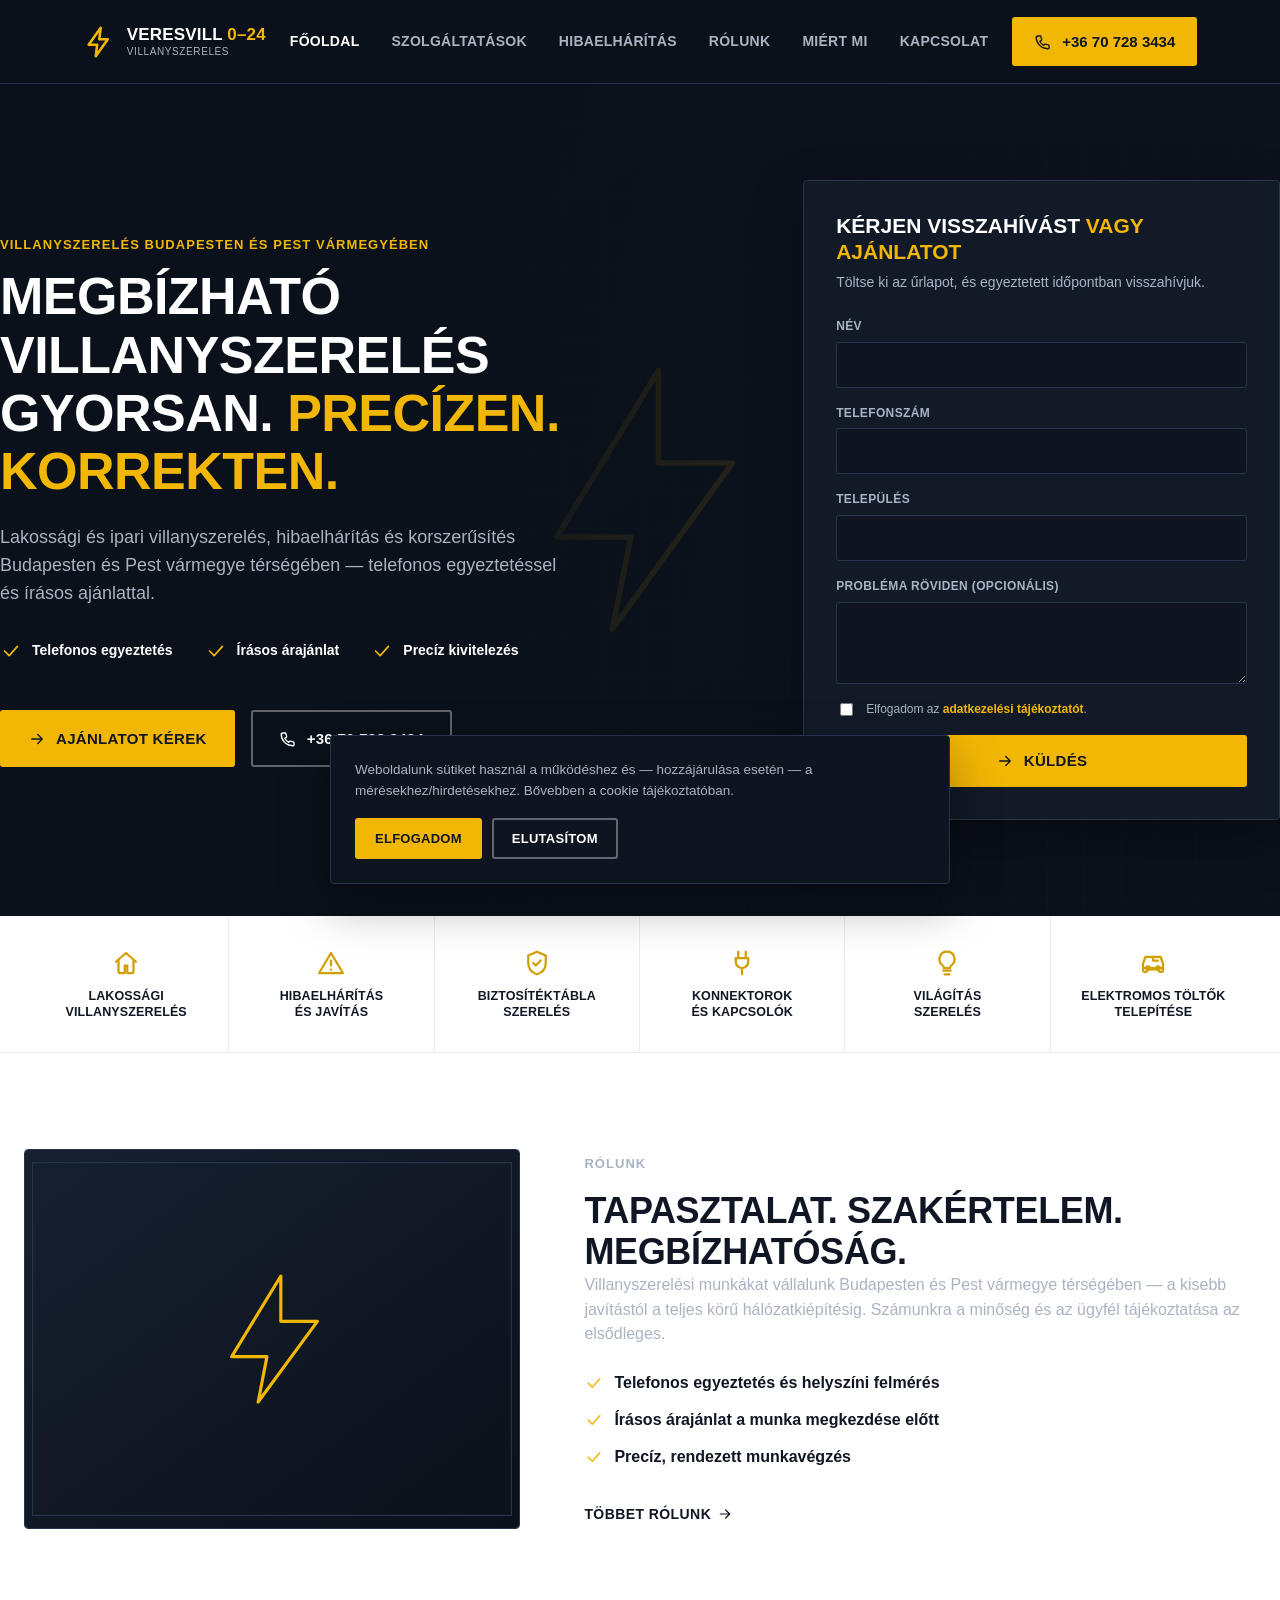
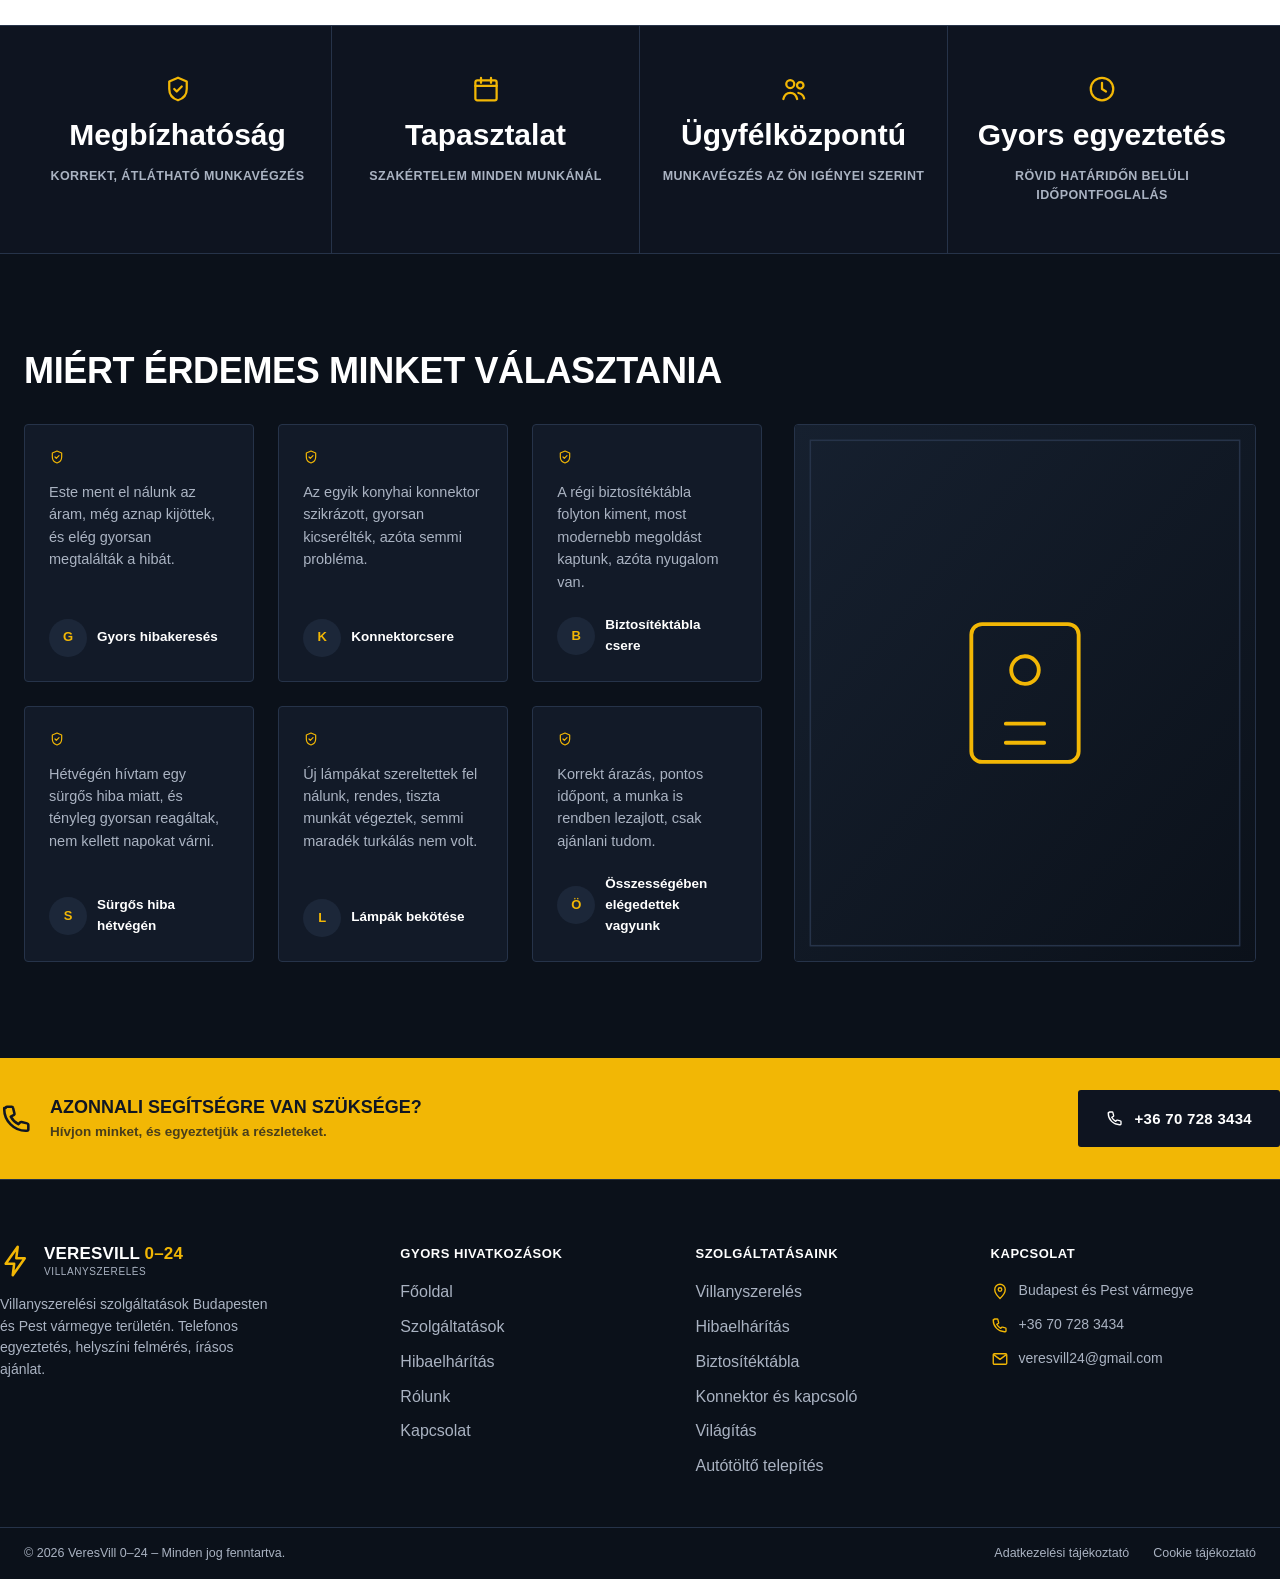
==== commit ec3e046e: "Update customer testimonials with natural Hungarian review samples Replace generic trust-benefit car" ====
--- a/index.html
+++ b/index.html
@@ -212,26 +212,50 @@
         <div class="testimonials__cards">
           <div class="testimonial-card">
               <div class="testimonial-card__stars"><svg viewBox="0 0 24 24" fill="none" stroke="currentColor" stroke-width="1.8" stroke-linecap="round" stroke-linejoin="round" aria-hidden="true" focusable="false"><path d="M12 3l7 3v6c0 4.6-3 7.8-7 9-4-1.2-7-4.4-7-9V6z"/><path d="m9 12 2 2 4-4"/></svg></div>
-              <p class="testimonial-card__quote">Könnyen elérhető telefonon, az egyeztetés egyszerű és gyors.</p>
+              <p class="testimonial-card__quote">Este ment el nálunk az áram, még aznap kijöttek, és elég gyorsan megtalálták a hibát.</p>
               <div class="testimonial-card__author">
                 <span class="testimonial-card__avatar" aria-hidden="true">G</span>
-                <span class="testimonial-card__name" style="display:block">Gyors kapcsolat</span>
-              </div>
-            </div>
-          <div class="testimonial-card">
-              <div class="testimonial-card__stars"><svg viewBox="0 0 24 24" fill="none" stroke="currentColor" stroke-width="1.8" stroke-linecap="round" stroke-linejoin="round" aria-hidden="true" focusable="false"><path d="M12 3l7 3v6c0 4.6-3 7.8-7 9-4-1.2-7-4.4-7-9V6z"/><path d="m9 12 2 2 4-4"/></svg></div>
-              <p class="testimonial-card__quote">A munka megkezdése előtt érthetően egyeztetjük a feladatot.</p>
+                <span class="testimonial-card__name" style="display:block">Gyors hibakeresés</span>
+              </div>
+            </div>
+          <div class="testimonial-card">
+              <div class="testimonial-card__stars"><svg viewBox="0 0 24 24" fill="none" stroke="currentColor" stroke-width="1.8" stroke-linecap="round" stroke-linejoin="round" aria-hidden="true" focusable="false"><path d="M12 3l7 3v6c0 4.6-3 7.8-7 9-4-1.2-7-4.4-7-9V6z"/><path d="m9 12 2 2 4-4"/></svg></div>
+              <p class="testimonial-card__quote">Az egyik konyhai konnektor szikrázott, gyorsan kicserélték, azóta semmi probléma.</p>
               <div class="testimonial-card__author">
                 <span class="testimonial-card__avatar" aria-hidden="true">K</span>
-                <span class="testimonial-card__name" style="display:block">Korrekt tájékoztatás</span>
-              </div>
-            </div>
-          <div class="testimonial-card">
-              <div class="testimonial-card__stars"><svg viewBox="0 0 24 24" fill="none" stroke="currentColor" stroke-width="1.8" stroke-linecap="round" stroke-linejoin="round" aria-hidden="true" focusable="false"><path d="M12 3l7 3v6c0 4.6-3 7.8-7 9-4-1.2-7-4.4-7-9V6z"/><path d="m9 12 2 2 4-4"/></svg></div>
-              <p class="testimonial-card__quote">A cél a rendezett, biztonságos és szakszerű kivitelezés.</p>
-              <div class="testimonial-card__author">
-                <span class="testimonial-card__avatar" aria-hidden="true">P</span>
-                <span class="testimonial-card__name" style="display:block">Precíz munkavégzés</span>
+                <span class="testimonial-card__name" style="display:block">Konnektorcsere</span>
+              </div>
+            </div>
+          <div class="testimonial-card">
+              <div class="testimonial-card__stars"><svg viewBox="0 0 24 24" fill="none" stroke="currentColor" stroke-width="1.8" stroke-linecap="round" stroke-linejoin="round" aria-hidden="true" focusable="false"><path d="M12 3l7 3v6c0 4.6-3 7.8-7 9-4-1.2-7-4.4-7-9V6z"/><path d="m9 12 2 2 4-4"/></svg></div>
+              <p class="testimonial-card__quote">A régi biztosítéktábla folyton kiment, most modernebb megoldást kaptunk, azóta nyugalom van.</p>
+              <div class="testimonial-card__author">
+                <span class="testimonial-card__avatar" aria-hidden="true">B</span>
+                <span class="testimonial-card__name" style="display:block">Biztosítéktábla csere</span>
+              </div>
+            </div>
+          <div class="testimonial-card">
+              <div class="testimonial-card__stars"><svg viewBox="0 0 24 24" fill="none" stroke="currentColor" stroke-width="1.8" stroke-linecap="round" stroke-linejoin="round" aria-hidden="true" focusable="false"><path d="M12 3l7 3v6c0 4.6-3 7.8-7 9-4-1.2-7-4.4-7-9V6z"/><path d="m9 12 2 2 4-4"/></svg></div>
+              <p class="testimonial-card__quote">Hétvégén hívtam egy sürgős hiba miatt, és tényleg gyorsan reagáltak, nem kellett napokat várni.</p>
+              <div class="testimonial-card__author">
+                <span class="testimonial-card__avatar" aria-hidden="true">S</span>
+                <span class="testimonial-card__name" style="display:block">Sürgős hiba hétvégén</span>
+              </div>
+            </div>
+          <div class="testimonial-card">
+              <div class="testimonial-card__stars"><svg viewBox="0 0 24 24" fill="none" stroke="currentColor" stroke-width="1.8" stroke-linecap="round" stroke-linejoin="round" aria-hidden="true" focusable="false"><path d="M12 3l7 3v6c0 4.6-3 7.8-7 9-4-1.2-7-4.4-7-9V6z"/><path d="m9 12 2 2 4-4"/></svg></div>
+              <p class="testimonial-card__quote">Új lámpákat szereltettek fel nálunk, rendes, tiszta munkát végeztek, semmi maradék turkálás nem volt.</p>
+              <div class="testimonial-card__author">
+                <span class="testimonial-card__avatar" aria-hidden="true">L</span>
+                <span class="testimonial-card__name" style="display:block">Lámpák bekötése</span>
+              </div>
+            </div>
+          <div class="testimonial-card">
+              <div class="testimonial-card__stars"><svg viewBox="0 0 24 24" fill="none" stroke="currentColor" stroke-width="1.8" stroke-linecap="round" stroke-linejoin="round" aria-hidden="true" focusable="false"><path d="M12 3l7 3v6c0 4.6-3 7.8-7 9-4-1.2-7-4.4-7-9V6z"/><path d="m9 12 2 2 4-4"/></svg></div>
+              <p class="testimonial-card__quote">Korrekt árazás, pontos időpont, a munka is rendben lezajlott, csak ajánlani tudom.</p>
+              <div class="testimonial-card__author">
+                <span class="testimonial-card__avatar" aria-hidden="true">Ö</span>
+                <span class="testimonial-card__name" style="display:block">Összességében elégedettek vagyunk</span>
               </div>
             </div>
         </div>
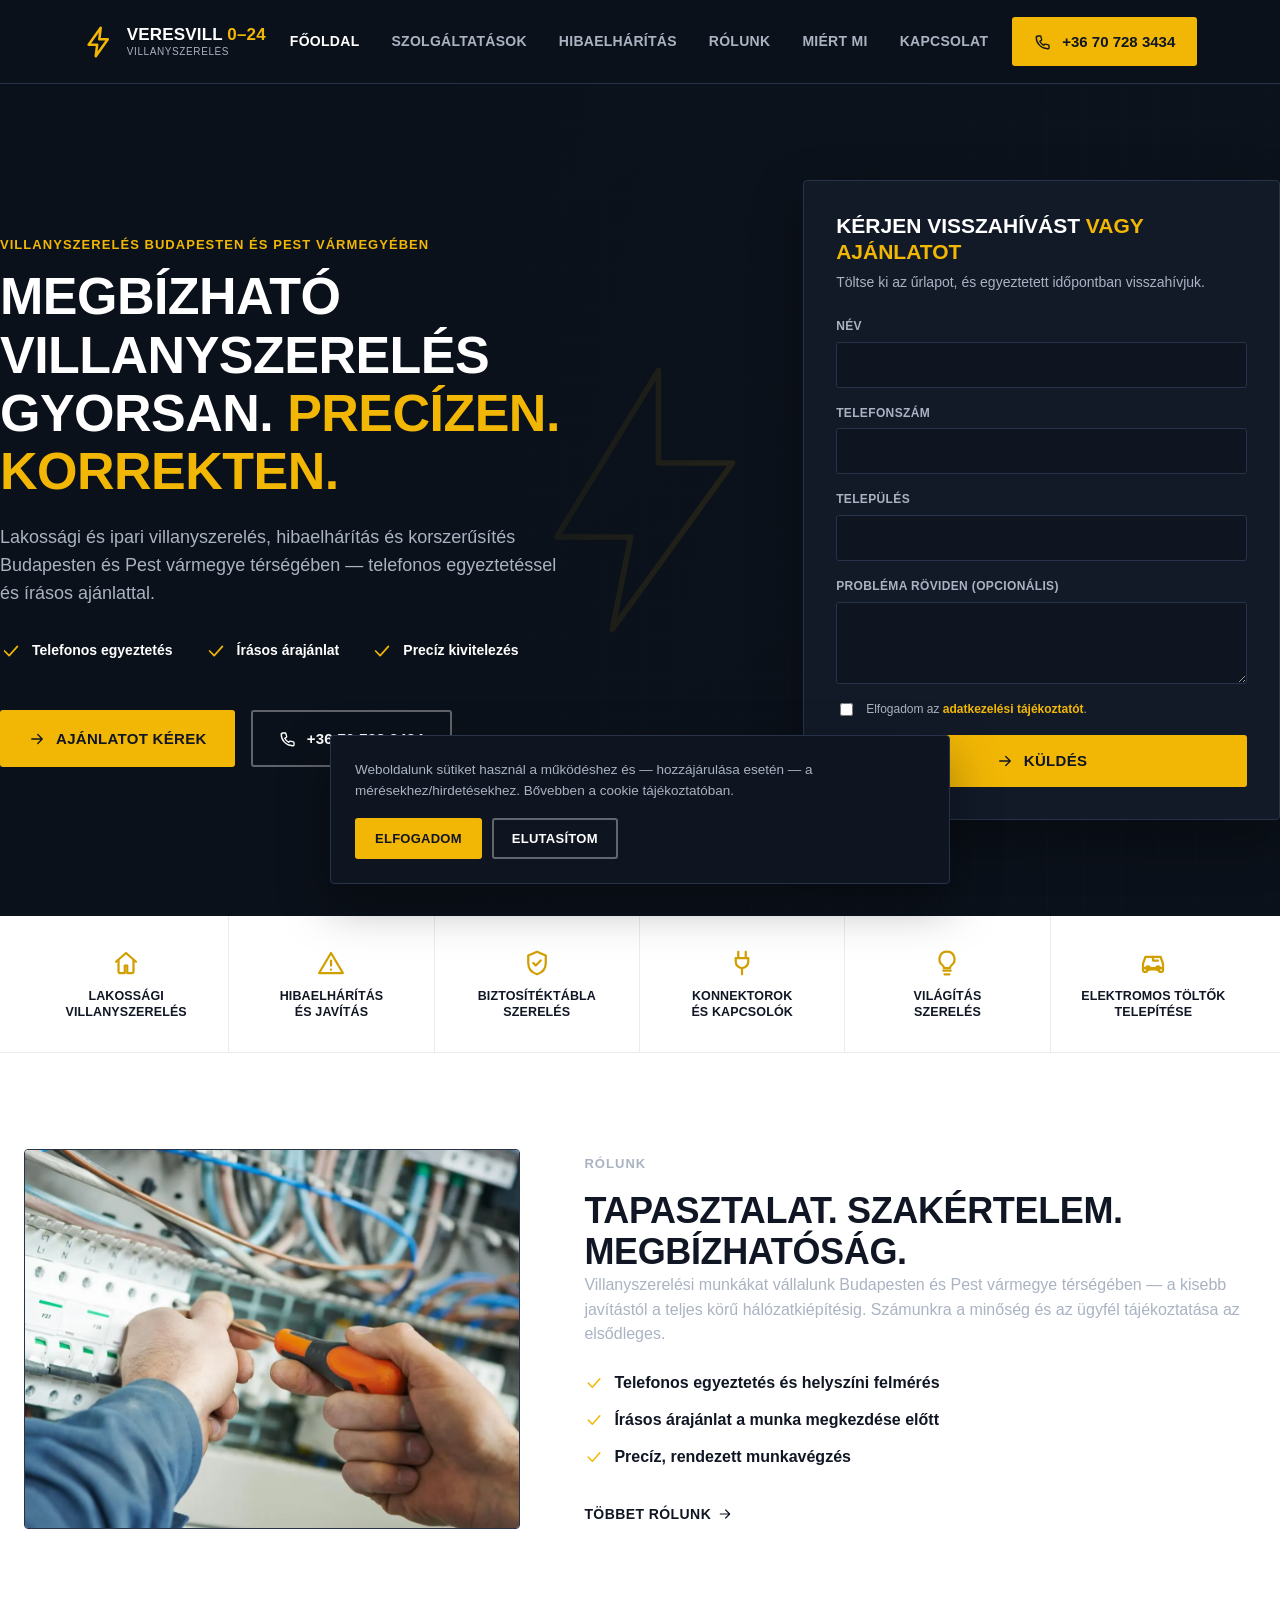
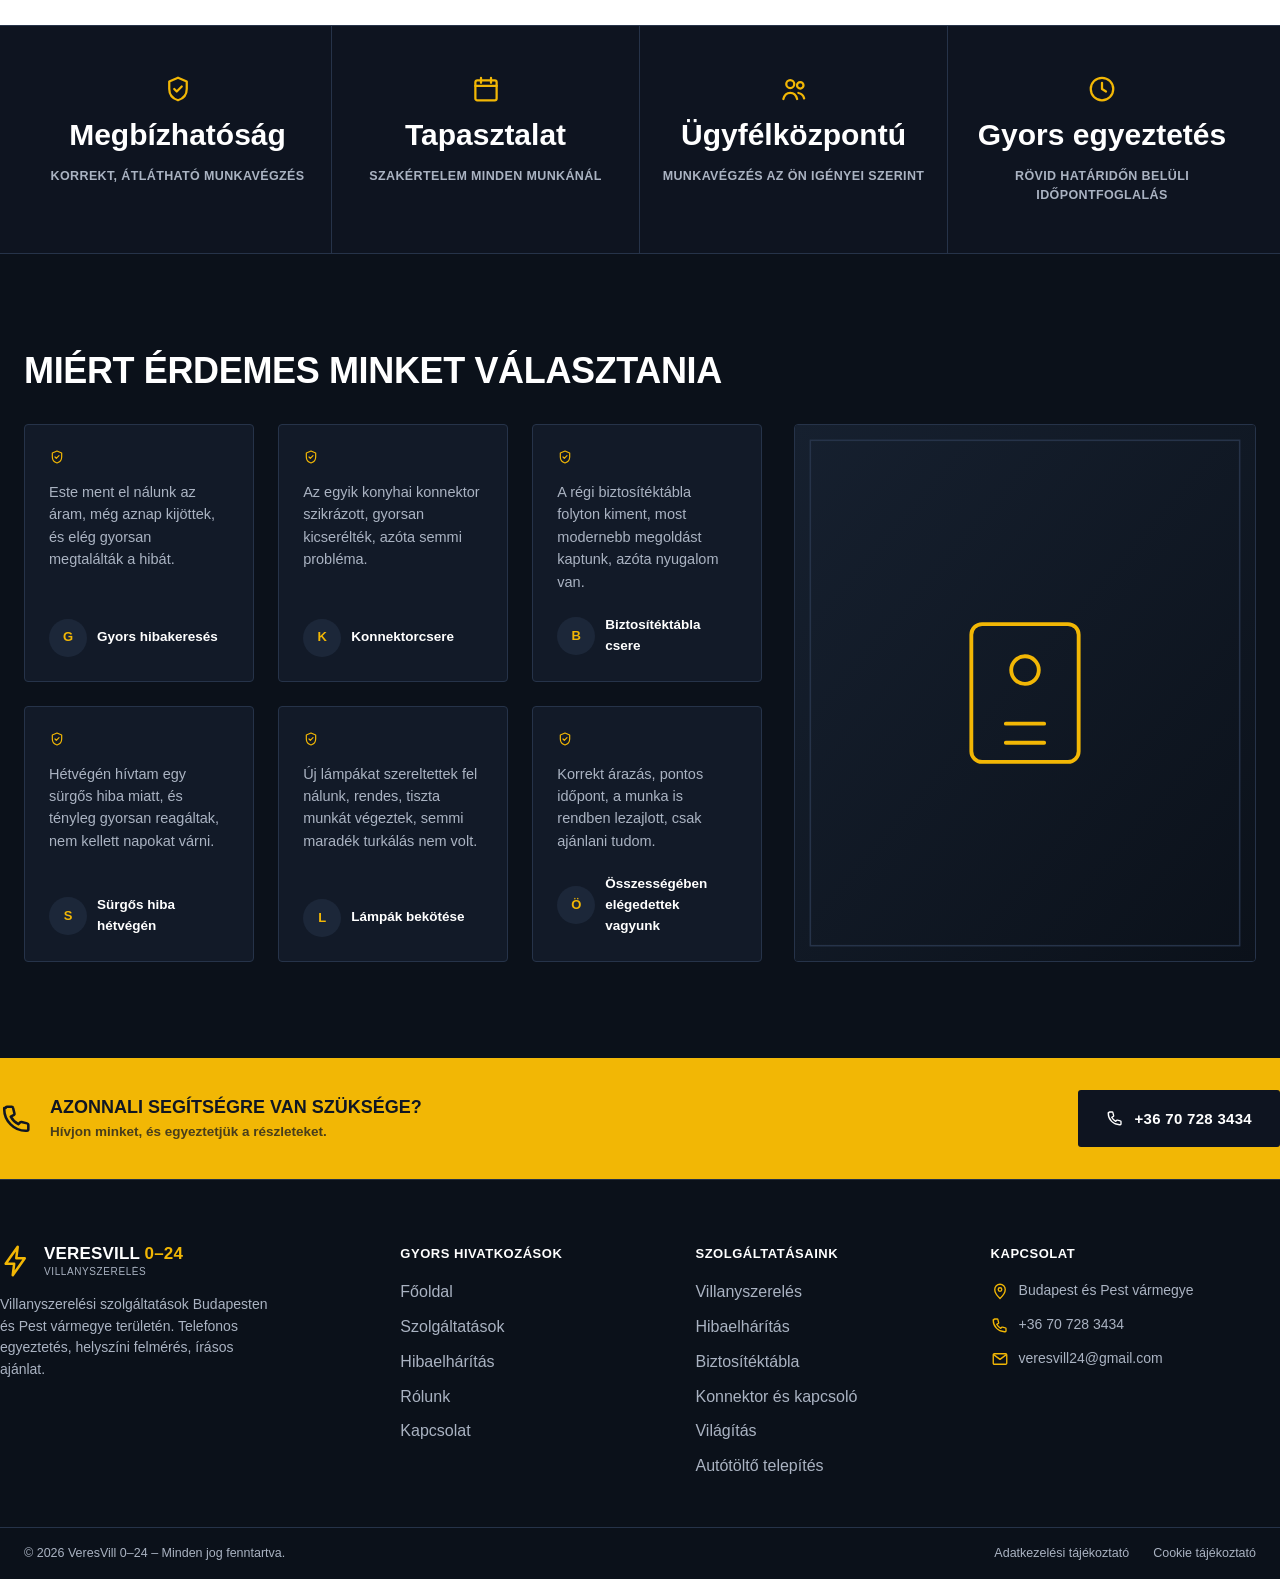
==== commit bde410f0: "image" ====
--- a/index.html
+++ b/index.html
@@ -176,7 +176,7 @@
   <section class="section" aria-labelledby="about-heading">
     <div class="container about-grid">
       <div class="about-grid__media">
-        <img src="/assets/images/about-work.svg" alt="Villanyszerelő dolgozik egy nyitott kapcsolószekrénynél" width="640" height="480" loading="lazy">
+        <img src="/assets/images/villany-kezdolap.webp" alt="Villanyszerelő dolgozik egy nyitott kapcsolószekrénynél" width="640" height="480" loading="lazy">
       </div>
       <div class="about-grid__body">
         <p class="eyebrow">Rólunk</p>
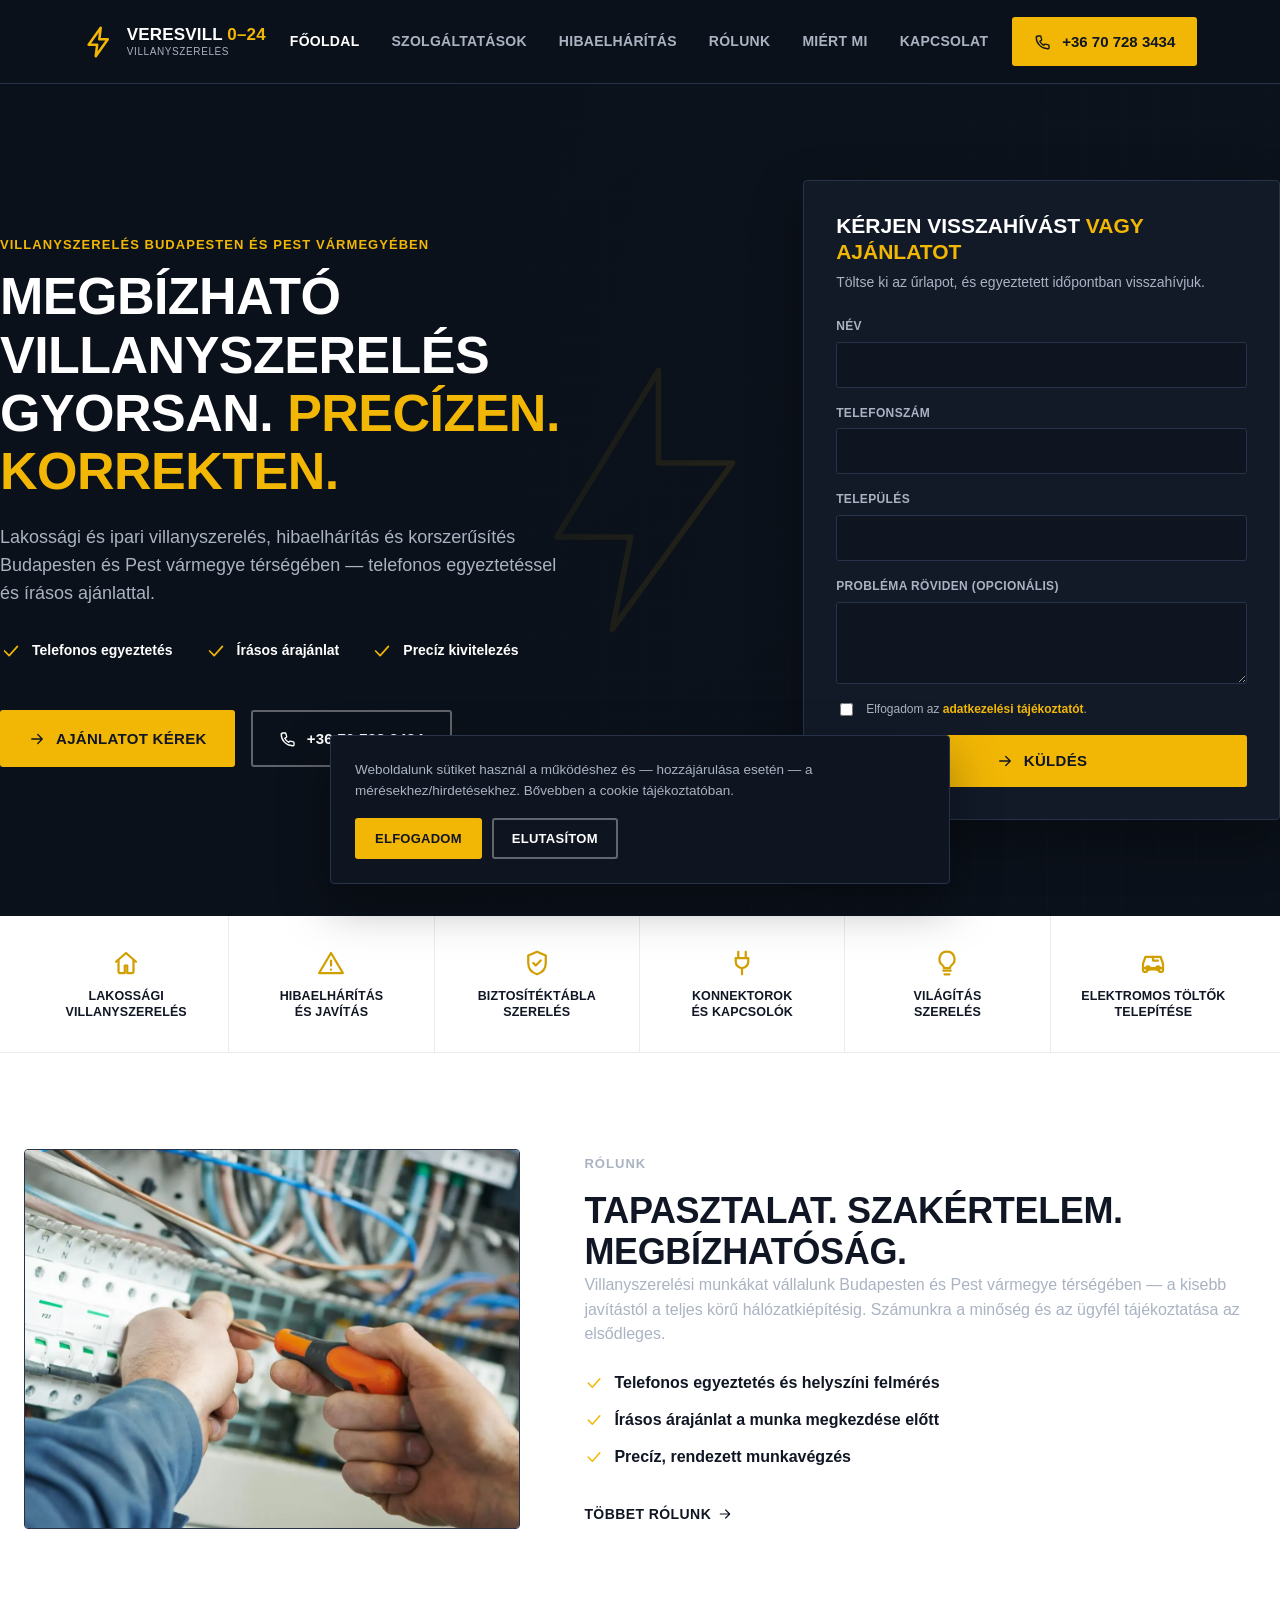
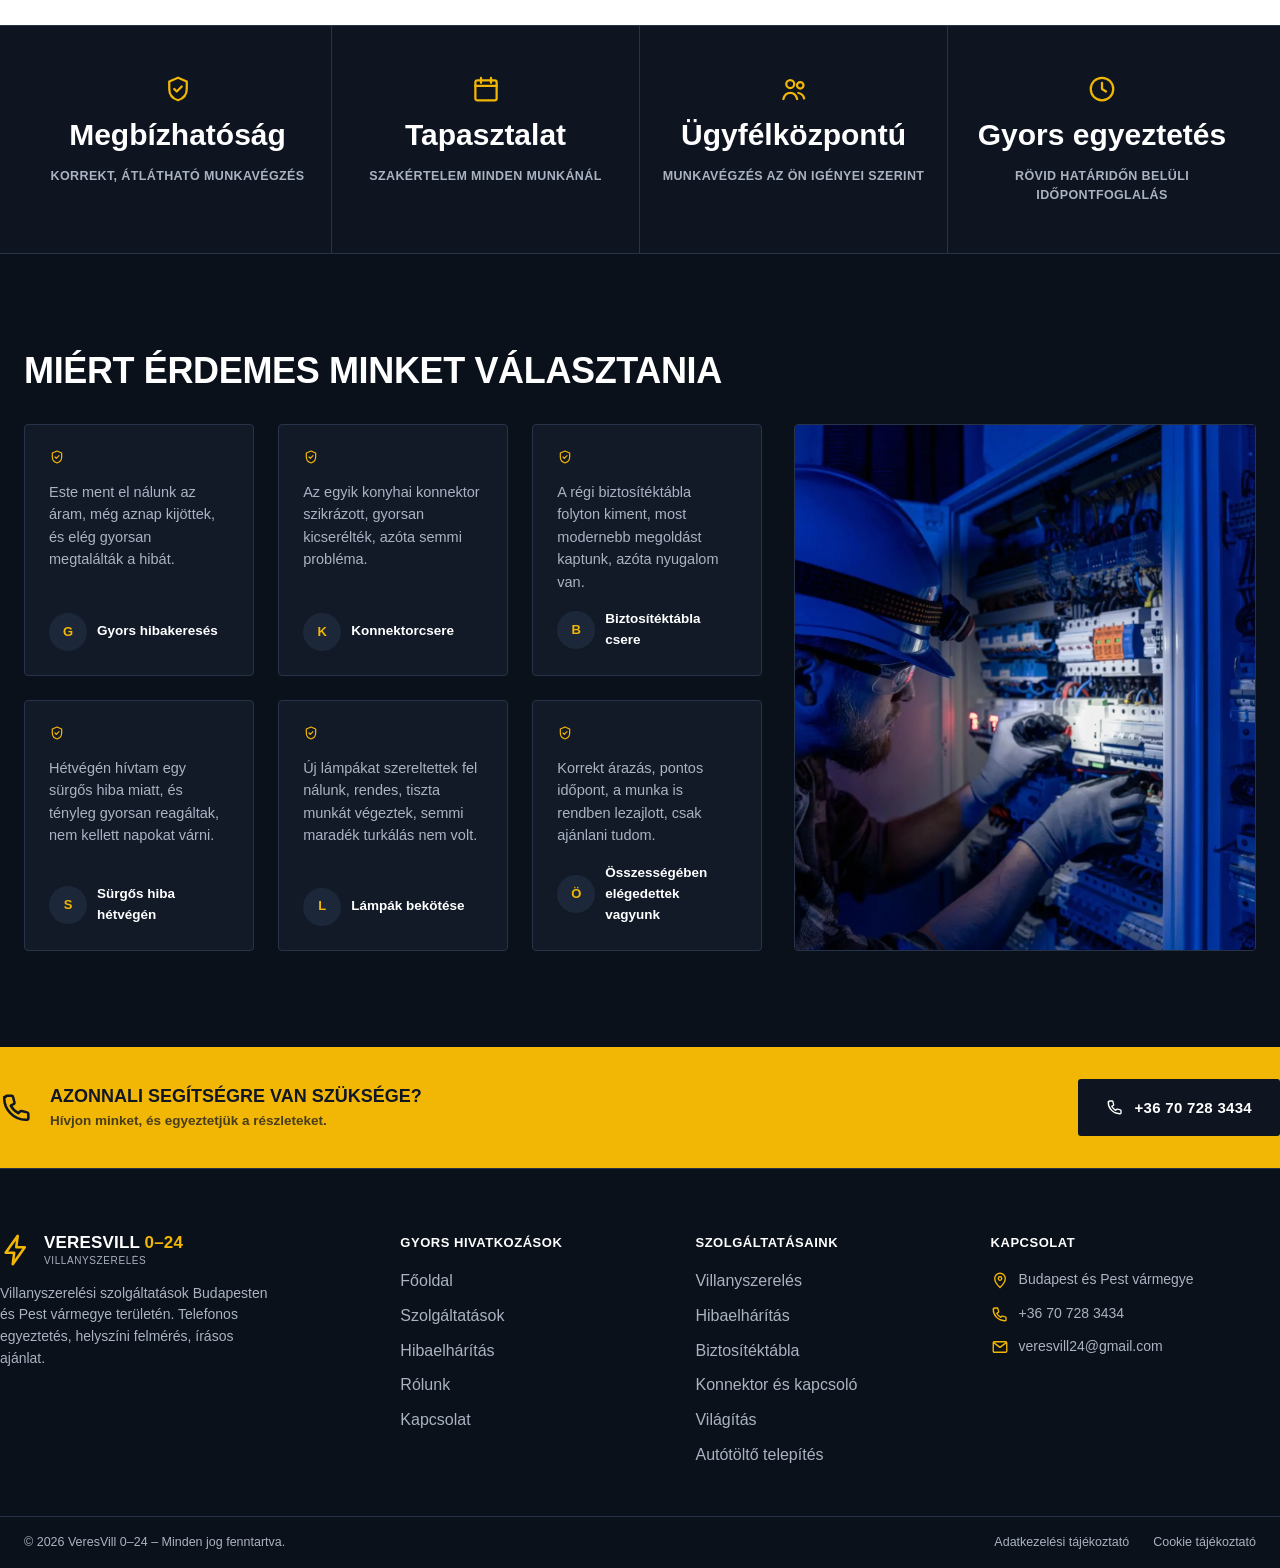
==== commit b7536c41: "uj kep" ====
--- a/index.html
+++ b/index.html
@@ -260,7 +260,7 @@
             </div>
         </div>
         <div class="testimonials__media">
-          <img src="/assets/images/ev-charger.svg" alt="Falra szerelt elektromos autó töltő" width="480" height="560" loading="lazy">
+          <img src="/assets/images/villany-fooldal-rolunk.webp" alt="Falra szerelt elektromos autó töltő" width="480" height="560" loading="lazy">
         </div>
       </div>
     </div>
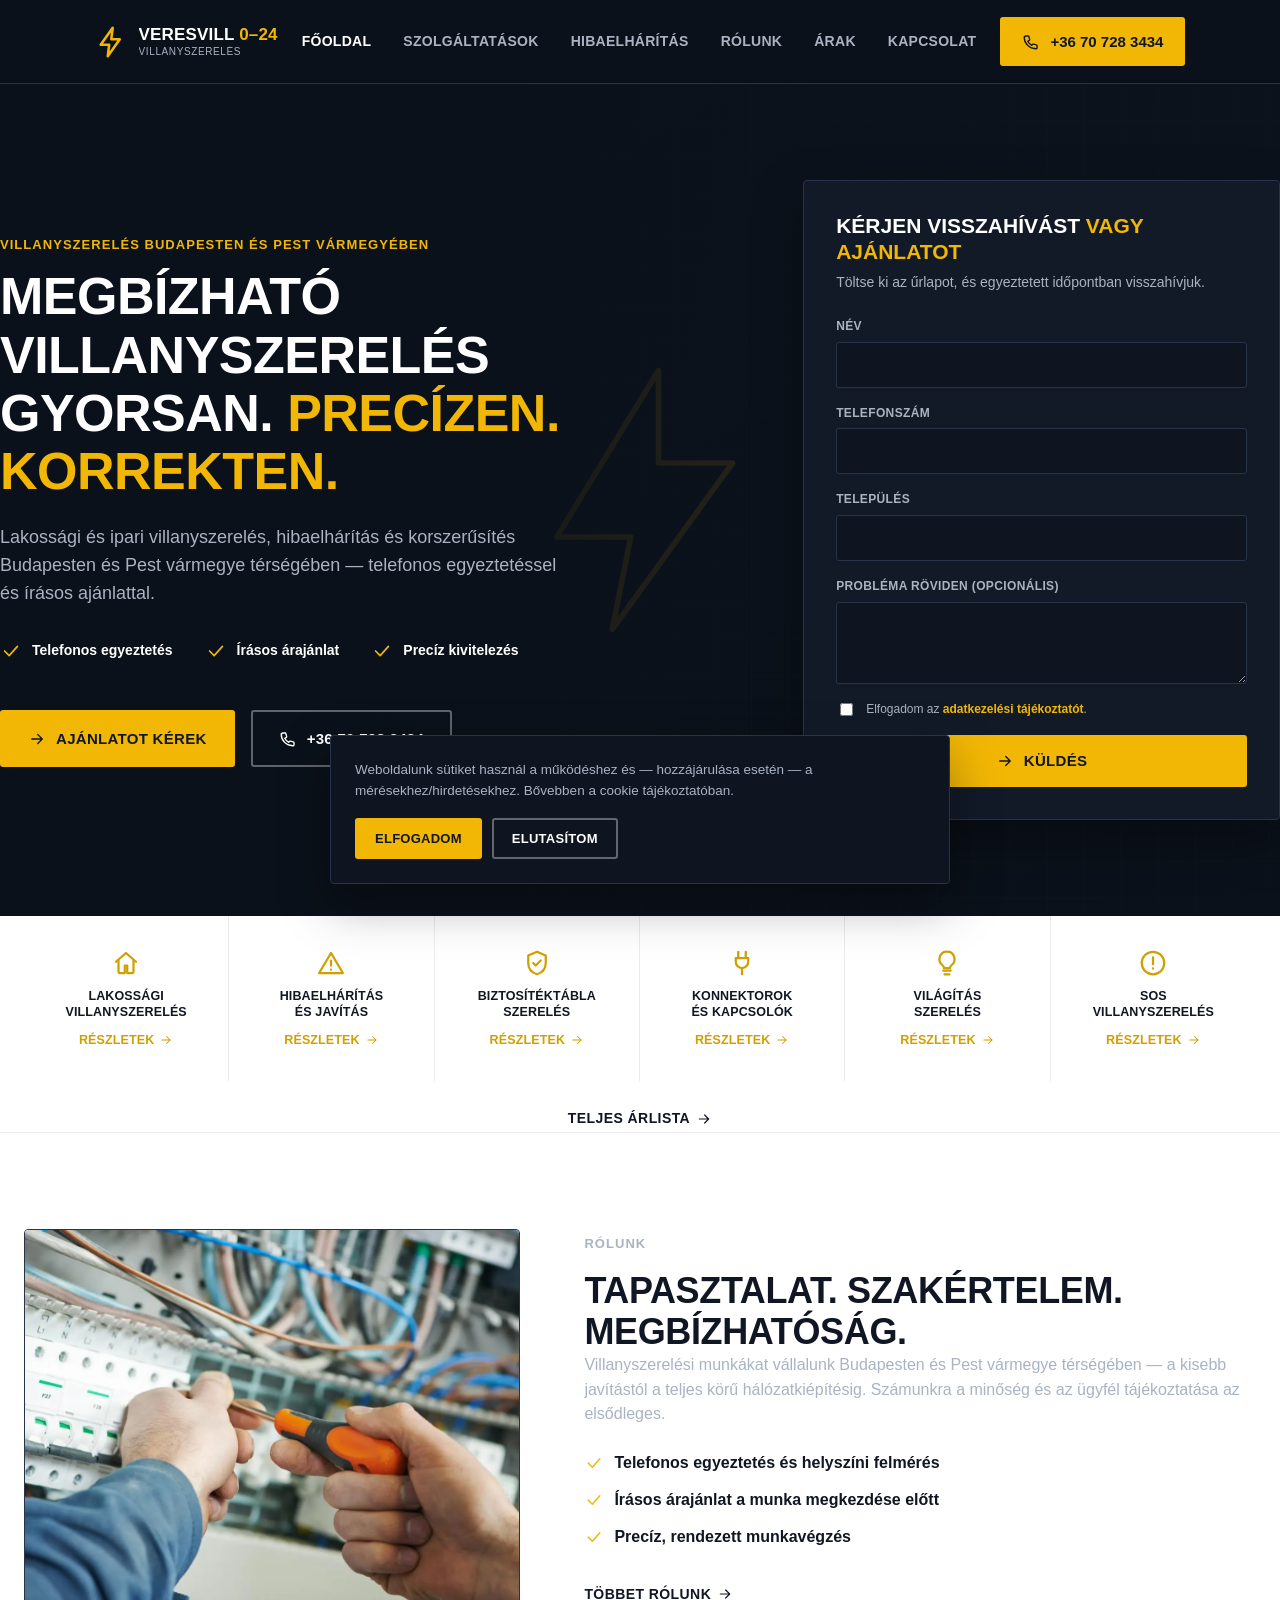
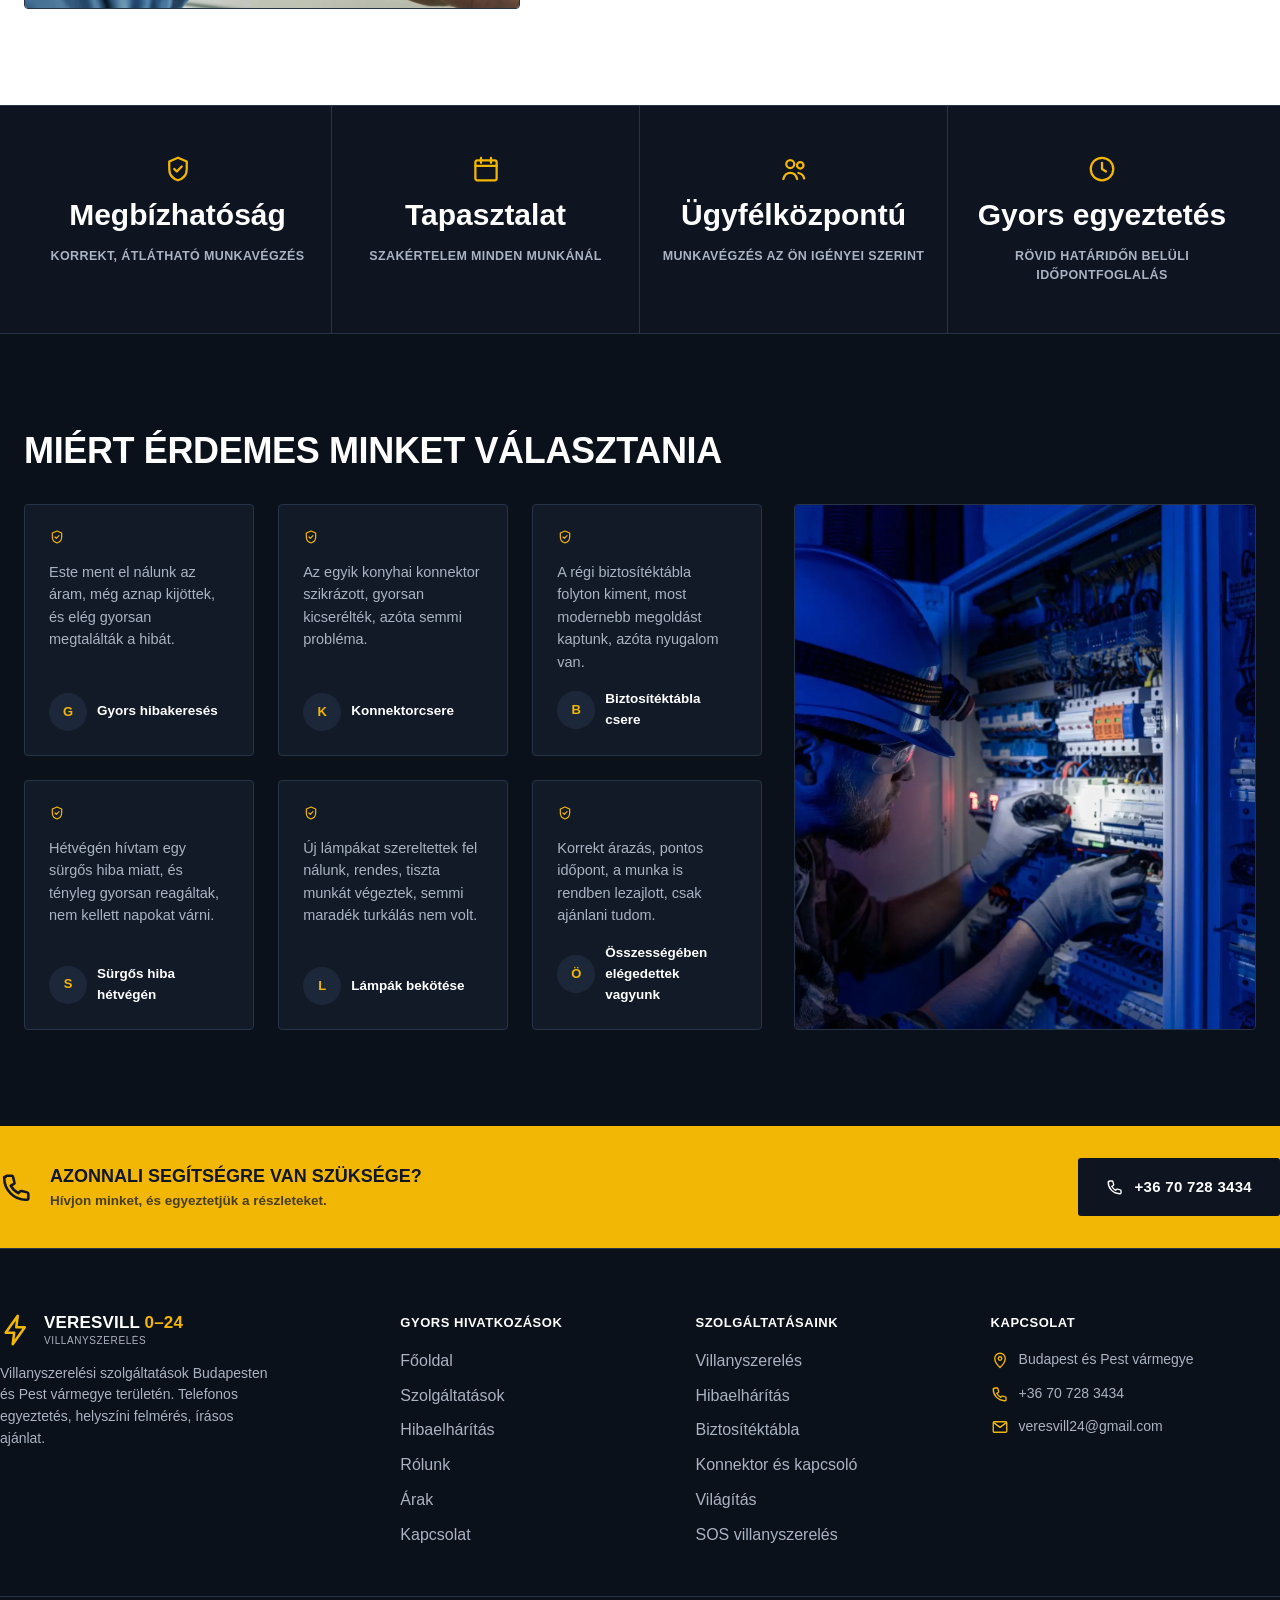
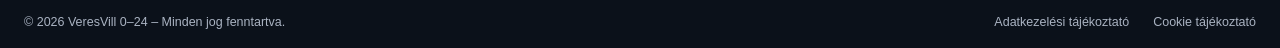
==== commit bba64a9d: "Replace EV charger with SOS emergency service, add pricing page, improve service card affordance - R" ====
--- a/index.html
+++ b/index.html
@@ -60,7 +60,7 @@
             <li><a href="/#szolgaltatasok">Szolgáltatások</a></li>
             <li><a href="/hibaelharitas/">Hibaelhárítás</a></li>
             <li><a href="/rolunk/">Rólunk</a></li>
-            <li><a href="/#referenciak">Miért mi</a></li>
+            <li><a href="/arak/">Árak</a></li>
             <li><a href="/kapcsolat/">Kapcsolat</a></li>
         </ul>
       </nav>
@@ -82,7 +82,7 @@
             <li><a href="/#szolgaltatasok">Szolgáltatások</a></li>
             <li><a href="/hibaelharitas/">Hibaelhárítás</a></li>
             <li><a href="/rolunk/">Rólunk</a></li>
-            <li><a href="/#referenciak">Miért mi</a></li>
+            <li><a href="/arak/">Árak</a></li>
             <li><a href="/kapcsolat/">Kapcsolat</a></li>
     </ul>
     <div class="mobile-nav__cta">
@@ -148,28 +148,35 @@
         <a class="service-strip__item" href="/villanyszereles/" data-track="service_click" data-service="villanyszereles" data-location="service_strip">
           <svg viewBox="0 0 24 24" fill="none" stroke="currentColor" stroke-width="1.8" stroke-linecap="round" stroke-linejoin="round" aria-hidden="true" focusable="false"><path d="M4 11 12 4l8 7"/><path d="M6 10v9a1 1 0 0 0 1 1h4v-6h2v6h4a1 1 0 0 0 1-1v-9"/></svg>
           <span>LAKOSSÁGI<br>VILLANYSZERELÉS</span>
+          <span class="service-strip__cta">Részletek <svg viewBox="0 0 24 24" fill="none" stroke="currentColor" stroke-width="1.8" stroke-linecap="round" stroke-linejoin="round" aria-hidden="true" focusable="false"><path d="M5 12h14M13 6l6 6-6 6"/></svg></span>
         </a>
         <a class="service-strip__item" href="/hibaelharitas/" data-track="service_click" data-service="hibaelharitas" data-location="service_strip">
           <svg viewBox="0 0 24 24" fill="none" stroke="currentColor" stroke-width="1.8" stroke-linecap="round" stroke-linejoin="round" aria-hidden="true" focusable="false"><path d="M12 4 2.5 20h19L12 4z" stroke-linejoin="round"/><path d="M12 10v4"/><path d="M12 17.2v.1"/></svg>
           <span>HIBAELHÁRÍTÁS<br>ÉS JAVÍTÁS</span>
+          <span class="service-strip__cta">Részletek <svg viewBox="0 0 24 24" fill="none" stroke="currentColor" stroke-width="1.8" stroke-linecap="round" stroke-linejoin="round" aria-hidden="true" focusable="false"><path d="M5 12h14M13 6l6 6-6 6"/></svg></span>
         </a>
         <a class="service-strip__item" href="/biztositektabla/" data-track="service_click" data-service="biztositektabla" data-location="service_strip">
           <svg viewBox="0 0 24 24" fill="none" stroke="currentColor" stroke-width="1.8" stroke-linecap="round" stroke-linejoin="round" aria-hidden="true" focusable="false"><path d="M12 3l7 3v6c0 4.6-3 7.8-7 9-4-1.2-7-4.4-7-9V6z"/><path d="m9 12 2 2 4-4"/></svg>
           <span>BIZTOSÍTÉKTÁBLA<br>SZERELÉS</span>
+          <span class="service-strip__cta">Részletek <svg viewBox="0 0 24 24" fill="none" stroke="currentColor" stroke-width="1.8" stroke-linecap="round" stroke-linejoin="round" aria-hidden="true" focusable="false"><path d="M5 12h14M13 6l6 6-6 6"/></svg></span>
         </a>
         <a class="service-strip__item" href="/konnektor-kapcsolo/" data-track="service_click" data-service="konnektor-kapcsolo" data-location="service_strip">
           <svg viewBox="0 0 24 24" fill="none" stroke="currentColor" stroke-width="1.8" stroke-linecap="round" stroke-linejoin="round" aria-hidden="true" focusable="false"><path d="M9 3v5M15 3v5M7 8h10v3a5 5 0 0 1-10 0V8z"/><path d="M12 16v5"/></svg>
           <span>KONNEKTOROK<br>ÉS KAPCSOLÓK</span>
+          <span class="service-strip__cta">Részletek <svg viewBox="0 0 24 24" fill="none" stroke="currentColor" stroke-width="1.8" stroke-linecap="round" stroke-linejoin="round" aria-hidden="true" focusable="false"><path d="M5 12h14M13 6l6 6-6 6"/></svg></span>
         </a>
         <a class="service-strip__item" href="/vilagitas/" data-track="service_click" data-service="vilagitas" data-location="service_strip">
           <svg viewBox="0 0 24 24" fill="none" stroke="currentColor" stroke-width="1.8" stroke-linecap="round" stroke-linejoin="round" aria-hidden="true" focusable="false"><path d="M9 18h6M10 21h4"/><path d="M12 3a6 6 0 0 0-3.5 10.9c.6.4 1 1.1 1 1.9V16h5v-.2c0-.8.4-1.5 1-1.9A6 6 0 0 0 12 3z"/></svg>
           <span>VILÁGÍTÁS<br>SZERELÉS</span>
-        </a>
-        <a class="service-strip__item" href="/elektromos-auto-tolto/" data-track="service_click" data-service="elektromos-auto-tolto" data-location="service_strip">
-          <svg viewBox="0 0 24 24" fill="none" stroke="currentColor" stroke-width="1.8" stroke-linecap="round" stroke-linejoin="round" aria-hidden="true" focusable="false"><path d="M4 16v-3.5L6 7h12l2 5.5V16"/><path d="M4 16h16v2a1 1 0 0 1-1 1h-1.5a1 1 0 0 1-1-1v-1h-9v1a1 1 0 0 1-1 1H5a1 1 0 0 1-1-1z"/><circle cx="8" cy="16" r="1.4"/><circle cx="16" cy="16" r="1.4"/><path d="M12 7v3h4"/></svg>
-          <span>ELEKTROMOS TÖLTŐK<br>TELEPÍTÉSE</span>
-        </a>
-      </div>
+          <span class="service-strip__cta">Részletek <svg viewBox="0 0 24 24" fill="none" stroke="currentColor" stroke-width="1.8" stroke-linecap="round" stroke-linejoin="round" aria-hidden="true" focusable="false"><path d="M5 12h14M13 6l6 6-6 6"/></svg></span>
+        </a>
+        <a class="service-strip__item" href="/sos-villanyszerelo/" data-track="service_click" data-service="sos-villanyszerelo" data-location="service_strip">
+          <svg viewBox="0 0 24 24" fill="none" stroke="currentColor" stroke-width="1.8" stroke-linecap="round" stroke-linejoin="round" aria-hidden="true" focusable="false"><circle cx="12" cy="12" r="9"/><path d="M12 7.5v5.5"/><path d="M12 16.3v.1"/></svg>
+          <span>SOS<br>VILLANYSZERELÉS</span>
+          <span class="service-strip__cta">Részletek <svg viewBox="0 0 24 24" fill="none" stroke="currentColor" stroke-width="1.8" stroke-linecap="round" stroke-linejoin="round" aria-hidden="true" focusable="false"><path d="M5 12h14M13 6l6 6-6 6"/></svg></span>
+        </a>
+      </div>
+      <p class="service-strip__more"><a class="text-link text-link--dark" href="/arak/">Teljes árlista <svg viewBox="0 0 24 24" fill="none" stroke="currentColor" stroke-width="1.8" stroke-linecap="round" stroke-linejoin="round" aria-hidden="true" focusable="false"><path d="M5 12h14M13 6l6 6-6 6"/></svg></a></p>
     </div>
   </section>
 
@@ -260,7 +267,7 @@
             </div>
         </div>
         <div class="testimonials__media">
-          <img src="/assets/images/villany-fooldal-rolunk.webp" alt="Falra szerelt elektromos autó töltő" width="480" height="560" loading="lazy">
+          <img src="/assets/images/villany-fooldal-rolunk.webp" alt="Villanyszerelő szakember munka közben" width="480" height="560" loading="lazy">
         </div>
       </div>
     </div>
@@ -302,6 +309,7 @@
               <li><a href="/#szolgaltatasok">Szolgáltatások</a></li>
               <li><a href="/hibaelharitas/">Hibaelhárítás</a></li>
               <li><a href="/rolunk/">Rólunk</a></li>
+              <li><a href="/arak/">Árak</a></li>
               <li><a href="/kapcsolat/">Kapcsolat</a></li>
           </ul>
         </div>
@@ -313,7 +321,7 @@
               <li><a href="/biztositektabla/" data-track="service_click" data-service="biztositektabla" data-location="footer">Biztosítéktábla</a></li>
               <li><a href="/konnektor-kapcsolo/" data-track="service_click" data-service="konnektor-kapcsolo" data-location="footer">Konnektor és kapcsoló</a></li>
               <li><a href="/vilagitas/" data-track="service_click" data-service="vilagitas" data-location="footer">Világítás</a></li>
-              <li><a href="/elektromos-auto-tolto/" data-track="service_click" data-service="elektromos-auto-tolto" data-location="footer">Autótöltő telepítés</a></li>
+              <li><a href="/sos-villanyszerelo/" data-track="service_click" data-service="sos-villanyszerelo" data-location="footer">SOS villanyszerelés</a></li>
           </ul>
         </div>
         <div>
--- a/assets/css/styles.css
+++ b/assets/css/styles.css
@@ -532,11 +532,13 @@
   gap: 10px;
   padding: var(--space-6) var(--space-3);
   border-right: 1px solid #ececef;
+  border-bottom: 2px solid transparent;
   color: var(--ink);
-  transition: background .15s ease;
+  transition: background .15s ease, border-color .15s ease;
 }
 .service-strip__item:last-child { border-right: none; }
-.service-strip__item:hover { background: var(--off-white); }
+.service-strip__item:hover,
+.service-strip__item:focus-visible { background: var(--off-white); border-bottom-color: var(--yellow-500); }
 .service-strip__item svg { width: 30px; height: 30px; color: var(--yellow-600); }
 .service-strip__item span {
   font-size: 12.5px;
@@ -547,6 +549,27 @@
 }
 .service-strip__item[aria-current="page"] { background: var(--off-white); }
 .service-strip__item[aria-current="page"] svg { color: var(--yellow-500); }
+
+/* "RÉSZLETEK →" affordance — always visible (not hover-only) so mobile
+   visitors also see the card is clickable, per UX requirement. */
+.service-strip__cta {
+  display: inline-flex;
+  align-items: center;
+  gap: 5px;
+  margin-top: 2px;
+  font-size: 11.5px;
+  font-weight: 800;
+  text-transform: uppercase;
+  letter-spacing: 0.03em;
+  color: var(--yellow-600);
+}
+.service-strip__cta svg { width: 14px; height: 14px; color: var(--yellow-600); transition: transform .15s ease; }
+.service-strip__item:hover .service-strip__cta,
+.service-strip__item:focus-visible .service-strip__cta { color: var(--yellow-600); }
+.service-strip__item:hover .service-strip__cta svg,
+.service-strip__item:focus-visible .service-strip__cta svg { transform: translateX(3px); }
+
+.service-strip__more { text-align: center; padding-top: var(--space-5); }
 
 @media (max-width: 960px) {
   .service-strip__grid { grid-template-columns: repeat(3, minmax(0, 1fr)); }
@@ -916,6 +939,132 @@
 .thankyou__icon { width: 56px; height: 56px; color: var(--yellow-500); margin-bottom: var(--space-5); }
 
 /* =========================================================
+   SOS problem grid + safety note
+   ========================================================= */
+.issue-grid {
+  display: grid;
+  grid-template-columns: repeat(2, minmax(0, 1fr));
+  gap: var(--space-4);
+  margin-bottom: var(--space-6);
+}
+.issue-card {
+  display: flex;
+  align-items: flex-start;
+  gap: 12px;
+  padding: var(--space-4) var(--space-5);
+  background: var(--white);
+  border: 1px solid #e7e9ee;
+  border-radius: var(--radius-md);
+  font-weight: 700;
+  font-size: 14.5px;
+  color: var(--ink);
+}
+.issue-card svg { width: 20px; height: 20px; color: var(--yellow-600); flex: none; margin-top: 2px; }
+@media (max-width: 640px) {
+  .issue-grid { grid-template-columns: minmax(0, 1fr); }
+}
+
+.safety-note {
+  display: flex;
+  align-items: flex-start;
+  gap: 14px;
+  padding: var(--space-5);
+  background: var(--off-white);
+  border: 1px solid #e7e9ee;
+  border-left: 3px solid var(--error);
+  border-radius: var(--radius-md);
+}
+.safety-note svg { width: 22px; height: 22px; color: var(--error); flex: none; margin-top: 2px; }
+.safety-note p { color: var(--text-muted-light); font-size: 14px; margin: 0; }
+
+/* =========================================================
+   Pricing table (shared: /arak/ and SOS price preview)
+   ========================================================= */
+.price-table { display: flex; flex-direction: column; gap: 10px; margin: var(--space-5) 0; }
+.price-row {
+  display: grid;
+  grid-template-columns: minmax(0, 1.5fr) minmax(0, 0.7fr) minmax(0, 1.3fr);
+  gap: var(--space-4);
+  align-items: center;
+  padding: var(--space-4) var(--space-5);
+  background: var(--white);
+  border: 1px solid #e7e9ee;
+  border-radius: var(--radius-md);
+}
+.price-row__service { font-weight: 800; color: var(--ink); font-size: 15px; }
+.price-row__price { font-weight: 900; color: var(--yellow-600); font-size: 16.5px; white-space: nowrap; }
+.price-row__note { color: var(--text-muted-light); font-size: 13.5px; }
+
+@media (max-width: 760px) {
+  .price-row {
+    grid-template-columns: minmax(0, 1fr);
+    gap: 4px;
+  }
+  .price-row__price { font-size: 19px; }
+}
+
+.section--dark .price-row { background: var(--navy-850); border-color: var(--navy-border); }
+.section--dark .price-row__service { color: var(--white); }
+.section--dark .price-row__note { color: var(--text-muted-dark); }
+
+.price-preview-grid {
+  display: grid;
+  grid-template-columns: repeat(2, minmax(0, 1fr));
+  gap: var(--space-6);
+}
+.price-preview-grid h3 { color: var(--white); font-size: 15px; font-weight: 800; text-transform: uppercase; letter-spacing: 0.02em; margin-bottom: var(--space-2); }
+@media (max-width: 760px) {
+  .price-preview-grid { grid-template-columns: minmax(0, 1fr); gap: var(--space-5); }
+}
+
+.cta-row { display: flex; flex-wrap: wrap; gap: var(--space-4); margin-top: var(--space-6); }
+
+.net-badge {
+  display: inline-flex;
+  align-items: center;
+  gap: 8px;
+  margin-top: var(--space-5);
+  padding: 8px 16px;
+  background: rgba(242, 183, 5, 0.12);
+  border: 1px solid var(--yellow-500);
+  border-radius: 999px;
+  color: var(--yellow-500);
+  font-size: 12.5px;
+  font-weight: 800;
+  text-transform: uppercase;
+  letter-spacing: 0.05em;
+}
+.net-badge svg { width: 16px; height: 16px; }
+
+.min-fee-box {
+  display: flex;
+  flex-direction: column;
+  gap: 4px;
+  margin: var(--space-5) 0;
+  padding: var(--space-5) var(--space-6);
+  background: rgba(242, 183, 5, 0.08);
+  border: 2px solid var(--yellow-500);
+  border-radius: var(--radius-md);
+}
+.min-fee-box__label {
+  display: inline-flex;
+  align-items: center;
+  gap: 8px;
+  font-size: 12.5px;
+  font-weight: 800;
+  text-transform: uppercase;
+  letter-spacing: 0.05em;
+  color: var(--yellow-600);
+}
+.min-fee-box__label svg { width: 18px; height: 18px; }
+.min-fee-box__value { font-size: 28px; font-weight: 900; color: var(--ink); }
+.min-fee-box__desc { color: var(--text-muted-light); font-size: 14px; }
+
+/* Urgent (SOS) hero — same dark/gold system, CTA text allowed to wrap
+   on narrow screens instead of forcing overflow. */
+.page-hero--urgent .page-hero__ctas .btn { white-space: normal; text-align: center; }
+
+/* =========================================================
    Responsive base
    ========================================================= */
 @media (max-width: 640px) {
